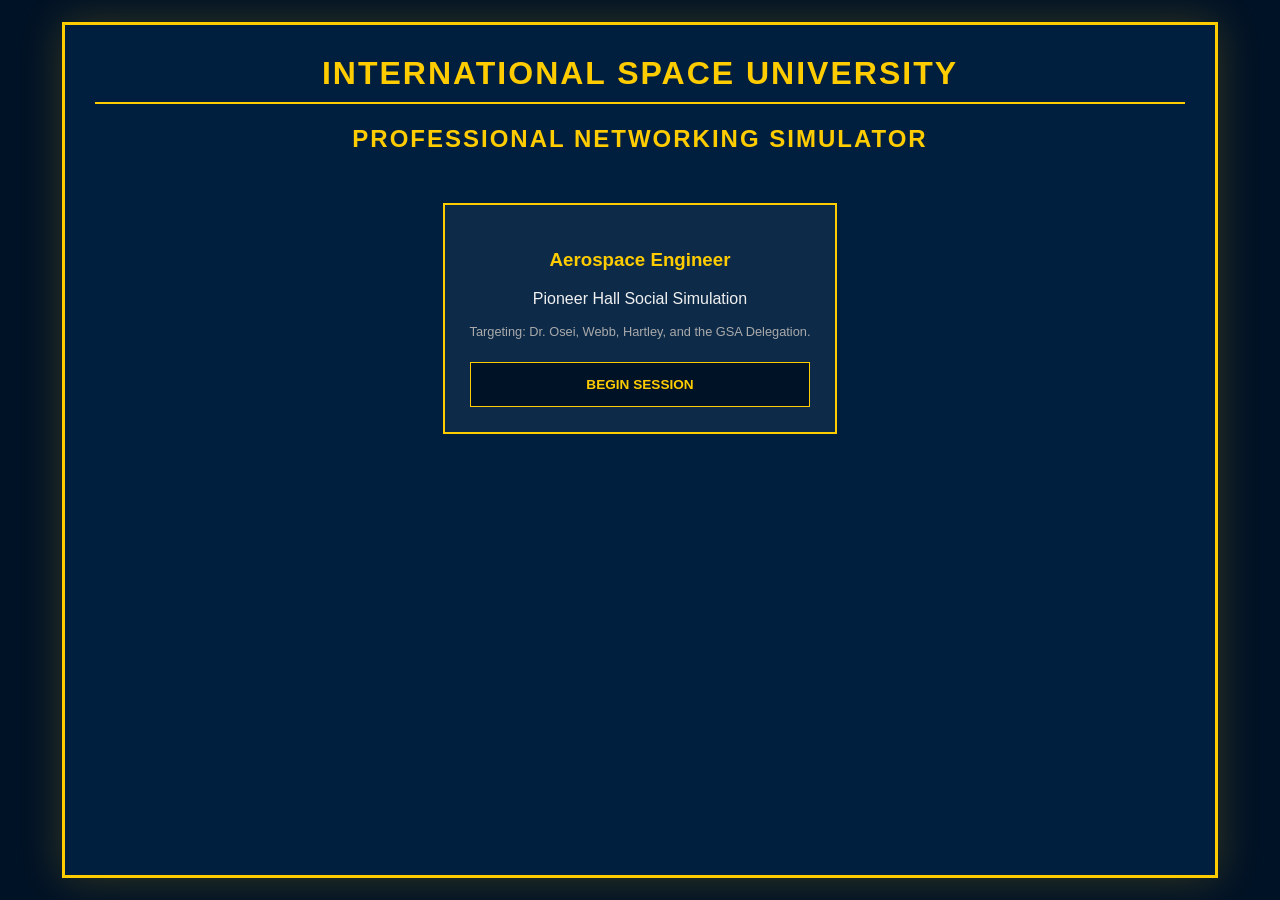
==== index.html @ 59822fbd "Add files via upload" ====
<!DOCTYPE html>
<html lang="en">
<head>
  <meta charset="UTF-8">
  <title>ISU Networking Simulator Because We Could All Use The Practice</title>
  <style>
     :root { 
        --isu-blue: #001f3f; 
        --isu-gold: #FFCC00; 
        --isu-white: #ffffff; 
        --isu-navy: #001226;
        --wine-red: #8a0303;
        --text: #f0f0f0; 
     } /* Fixed missing bracket here */

     body { 
        background: var(--isu-navy); 
        color: var(--text); 
        font-family: 'Segoe UI', Arial, sans-serif; 
        margin: 0; 
        display: flex; 
        justify-content: center; 
        align-items: center; 
        height: 100vh; 
        overflow: hidden; 
    }

    #app { 
        width: 1150px; 
        height: 850px; 
        background: var(--isu-blue); 
        border: 3px solid var(--isu-gold); 
        box-shadow: 0 0 40px rgba(255, 204, 0, 0.2); 
        display: flex; 
        flex-direction: column; 
        position: relative; 
    }

    .screen { display: none; padding: 30px; flex-direction: column; height: 100%; box-sizing: border-box; }
    .active { display: flex; }
    
    h1, h2 { color: var(--isu-gold); text-transform: uppercase; letter-spacing: 2px; border-bottom: 2px solid var(--isu-gold); padding-bottom: 10px; margin-top: 0; }

    .hud { display: flex; justify-content: space-between; padding: 12px; background: rgba(0,0,0,0.4); border-bottom: 1px solid var(--isu-gold); font-family: 'Courier New', monospace; font-size: 0.85rem; color: var(--isu-gold); }
    .stat { color: var(--isu-white); font-weight: bold; }

    .cv-card { border: 2px solid var(--isu-gold); padding: 25px; background: rgba(255,255,255,0.05); text-align: center; max-width: 500px; margin: 20px auto; }
    
    .npc-grid { display: grid; grid-template-columns: repeat(5, 1fr); gap: 12px; margin-top: 20px; }
    .npc-card { border: 1px solid rgba(255,204,0,0.3); padding: 15px; text-align: center; cursor: pointer; background: var(--isu-navy); height: 180px; transition: 0.2s; border-style: dotted; display: flex; flex-direction: column; justify-content: center; }
    .npc-card:hover { border-color: var(--isu-gold); background: rgba(255,204,0,0.1); border-style: solid; }
    .npc-card.finished { opacity: 0.4; filter: grayscale(1); cursor: default; }
    .npc-card.visited { border-color: #00ff00; border-style: solid; box-shadow: inset 0 0 10px rgba(0,255,0,0.1); }

    #chat-box { flex-grow: 1; background: rgba(0,0,0,0.3); border: 1px solid rgba(255,204,0,0.2); padding: 20px; overflow-y: auto; margin-bottom: 15px; display: flex; flex-direction: column; gap: 12px; }
    .msg { max-width: 85%; line-height: 1.5; padding: 12px 18px; border-radius: 4px; font-size: 0.95rem; }
    .npc-msg { background: var(--isu-navy); border-left: 4px solid var(--isu-gold); align-self: flex-start; color: #fff; }
    .player-msg { background: #003d7a; border-right: 4px solid var(--isu-white); align-self: flex-end; text-align: right; color: #fff; }

    .choices { display: grid; grid-template-columns: 1fr 1fr; gap: 10px; }
    button { background: var(--isu-navy); border: 1px solid var(--isu-gold); color: var(--isu-gold); padding: 14px; cursor: pointer; font-family: inherit; transition: 0.15s; text-align: left; font-size: 0.85rem; font-weight: bold; }
    button:hover { background: var(--isu-gold); color: var(--isu-navy); }
    button:disabled { opacity: 0.3; cursor: default; }

    /* Small/Off-side Wine Button */
    #wine-container { position: absolute; top: 75px; right: 30px; z-index: 10; }
    #wine-btn { background: var(--wine-red); border: 1px solid #ff9999; color: white; font-size: 0.55rem; padding: 5px 10px; width: 140px; text-align: center; cursor: pointer; }
    #wine-btn:hover { background: #ff0000; }

    .progress-bar { width: 100%; height: 4px; background: #222; margin-bottom: 10px; }
    #npc-patience { height: 100%; background: var(--isu-gold); width: 0%; transition: 0.3s; }

    #anwar-box { display: none; margin-top: 20px; padding: 20px; border: 2px solid var(--isu-gold); background: var(--isu-navy); color: var(--isu-white); }
    .anwar-img { color: var(--isu-gold); font-weight: bold; margin-bottom: 10px; display: block; }
  </style>
</head>
<body>

<div id="app">
  <div id="screen-char" class="screen active">
    <h1 style="text-align: center">International Space University</h1>
    <h2 style="text-align: center; border: none">Professional Networking Simulator</h2>
    <div class="cv-card">
      <h3 style="color: var(--isu-gold)">Aerospace Engineer</h3>
      <p>Pioneer Hall Social Simulation</p>
      <p style="font-size: 0.8rem; color: #aaa; margin-top: 15px;">Targeting: Dr. Osei, Webb, Hartley, and the GSA Delegation.</p>
      <button onclick="selectChar()" style="width: 100%; text-align: center; margin-top: 10px;">BEGIN SESSION</button>
    </div>
  </div>

  <div id="screen-lobby" class="screen">
    <div class="hud">
      <span>GALA PROGRESS: <span id="progress-count" class="stat">0/10</span></span>
      <div style="display:flex; gap: 20px;">
        <span>CONVERSATION SCORE: <span id="total-score" class="stat">0</span></span>
        <span>CONTACTS: <span id="contact-count" class="stat">0</span></span>
      </div>
    </div>
    <h2>Pioneer Hall</h2>
    <div class="npc-grid" id="npc-grid"></div>
  </div>

  <div id="screen-chat" class="screen">
    <div id="wine-container">
        <button id="wine-btn" onclick="sipWine()">SIP ALSATIAN WINE</button>
    </div>
    <div class="hud">
      <span id="chat-target">TARGET: ---</span>
      <div style="display:flex; gap: 20px;">
        <span>THINKING TIME: <span id="timer-val" style="color: var(--isu-white)">0.0s</span></span>
        <span>SIPS: <span id="sip-val" style="color: var(--isu-white)">0</span></span>
        <span>EXCHANGE: <span id="exchange-stage" class="stat">1/10</span></span>
      </div>
    </div>
    <div class="progress-bar"><div id="npc-patience"></div></div>
    <div id="chat-box"></div>
    <div class="choices" id="choice-area"></div>
  </div>

  <div id="screen-result" class="screen">
    <h1>Simulation Complete</h1>
    <div id="summary-content" style="white-space: pre-wrap; line-height: 1.5; font-size: 1rem; background: rgba(0,0,0,0.2); border: 1px solid var(--isu-gold); padding: 20px; flex-grow: 1; overflow-y: auto;"></div>
    
    <div id="anwar-box">
        <span class="anwar-img">[ PROFESSOR ANWAR SOUNNY-SLITINE ]</span>
        <p id="anwar-text"></p>
    </div>

    <div style="display: flex; gap: 10px;">
        <button id="anwar-trigger" onclick="speakToAnwar()" style="margin-top:20px; flex: 1; text-align: center">REQUEST FEEDBACK FROM PROFESSOR ANWAR</button>
        <button onclick="location.reload()" style="margin-top:20px; width: 220px; text-align: center;">RE-START</button>
    </div>
  </div>
</div>

<script>
/** 
 * DIALOGUE DATA 
 * Mapped directly from your documents
 */
const npcData = [
  {
    name: "Dr. Amara Osei", role: "ESA Mission Ops", hint: "Standing near the bar, glancing at the programme.",
    opening: "Dr. Osei looks up as you approach.",
    stages: [
      { t: "...", c: [
        { text: "Dr. Osei — I recognized you from the Hera mission briefings. I work in systems engineering and I've been hoping to meet someone from ESA ops.", pts: 10, r: "She smiles warmly. 'Please do. It's always nice to meet someone who actually reads the briefings.'" },
        { text: "Hi there — I'm an aerospace engineer. Great event, isn't it?", pts: 4, r: "Polite but generic. 'It is. What brings you to ISU?' — she's waiting to be interested." },
        { text: "Excuse me — are you Dr. Osei? I follow ESA's work quite closely.", pts: 7, r: "Pleased but guarded. 'That's kind. Yes, I am.'" },
        { text: "Hi, I noticed you're alone — kind of embarrassing for you. I'm a systems engineer.", pts: 0, r: "Gracious but framing is weak. 'Um. That's great.'" }
      ]},
      { t: "Systems engineering is a broad church. What end of it are you in?", c: [
        { text: "I focus on propulsion system integration — stage separation reliability for a small launch vehicle.", pts: 10, r: "'That's meaty work. Stage separation is where ambition meets physics.' She's engaged." },
        { text: "I'm at a startup — we're building a launch vehicle. Early stage but moving fast.", pts: 5, r: "'Everyone is moving fast right now. What specifically do you own technically?'" },
        { text: "Mostly avionics and software systems. Bit of everything. Small team.", pts: 6, r: "'Small teams teach you quickly. What's the hardest problem you've hit?'" },
        { text: "I'm between roles — was at a defence prime and now exploring NewSpace.", pts: 4, r: "'That's a common trajectory. What prompted the switch?' Mild concern." }
      ]},
      { t: "ESA's missions live or die on systems engineering. What's the most underestimated failure mode in launch vehicle integration?", c: [
        { text: "Interface creep — where subsystems assume the other owns a requirement. Documentation/culture problem as much as engineering.", pts: 10, r: "'Exactly right. We lost six months on Vega-C to something adjacent to that.'" },
        { text: "Thermal management tends to get underspecced early on.", pts: 8, r: "'True. Thermal is where optimism goes to die.' She nods." },
        { text: "Honestly, schedule pressure. It drives most technical failures.", pts: 6, r: "'Fair, but schedule pressure is a symptom. What is the underlying failure?'" },
        { text: "Software validation. Tooling hasn't caught up with complexity.", pts: 7, r: "'A real problem. Are you seeing that in your work?'" }
      ]},
      { t: "We're thinking about how ESA partners with commercial launch. Do you have a view on how that relationship should work?", c: [
        { text: "The risk model needs renegotiation. Commercial providers accept high risk, but ESA payload requirements implicitly demand heritage. Gap causes friction.", pts: 10, r: "'You've put your finger on something we debate constantly. Heritage vs Innovation.'" },
        { text: "ESA needs internal capacity to evaluate commercial vehicles on their own terms, rather than Ariane standards.", pts: 9, r: "'Politically sensitive, but technically correct. Not many say it that directly.'" },
        { text: "Commercial providers need to step up documentation to meet agency standards.", pts: 5, r: "'One view. Though I'd argue the standards themselves need revisiting.' She pushes." },
        { text: "It depends on the mission class — science is different from Earth observation.", pts: 6, r: "'True — but I'm curious if you have a view beyond 'it depends'.'" }
      ]},
      { t: "I've seen engineers who couldn't navigate the institutional layer — brilliant technically, but ineffective. Have you run into that?", c: [
        { text: "Constantly. A senior engineer couldn't translate fault-tree findings into language managers could act on. Answer existed; never got implemented.", pts: 10, r: "'That's the tragedy. The knowledge is there, the channel isn't.' She looks thoughtful." },
        { text: "I've felt it personally. I have to learn to frame technical risks as business risks.", pts: 9, r: "'That's a mature realisation. Most engineers resist it.'" },
        { text: "I think it's on institutions to build better processes for technical escalation.", pts: 6, r: "'Perhaps. Though waiting for institutions to fix themselves is a long game.'" },
        { text: "I've been lucky — my current team is pretty flat and technical voices carry weight.", pts: 5, r: "'Enjoy it while it lasts.' She moves on." }
      ]},
      { t: "Do you think Europe is losing ground in space, or is that overblown?", c: [
        { text: "Ariane 6 delays were pretty damaging. I think they're getting ahead, though. The engineering capability hasn't, like, gone away.", pts: 10, r: "'Precisely the crux. Extraordinary talent, structural problem.' She looks at you." },
        { text: "Narrative is overblown, but the launch gap is real. Depending on SpaceX is not a strategy.", pts: 9, r: "'No, it isn't.' She says firmly." },
        { text: "Europe punches above its weight on science — Gaia, JUICE. Launch is a different story.", pts: 7, r: "'A fair distinction. Science vs Access are different problems.'" },
        { text: "I try not to get into geopolitics — it scares me.", pts: 0, r: "She pauses and raises an eyebrow. 'Well, engineers who ignore geopolitics often discover that it finds them anyway.'" }
      ]},
      { t: "Where do you want to be in ten years? And I mean genuinely.", c: [
        { text: "I want to have shipped something that flies. Owned a system end-to-end. Not just be a person who reviews someone else's work.", pts: 10, r: "'Good. The sector needs people who want to own things.' She smiles." },
        { text: "I want to work at the intersection of commercial and institutional space.", pts: 9, r: "'Sensible ambition. There aren't many who can hold both worlds.'" },
        { text: "I'd like a leadership role — technical director or chief engineer level.", pts: 6, r: "'Reasonable. I'd encourage you to be specific about what you'd be directing.'" },
        { text: "I'm not sure yet. Need more experience before I narrow down.", pts: 4, r: "'That's honest. But the sector will make choices for you if you don't. It's a good idea to have something to shoot for, even if you're not sure that's what you'll stick with.'" }
      ]},
      { t: "What's the biggest mistake you've made professionally?", c: [
        { text: "I signed off on a test review with an unresolved torque concern. It passed, but I learned 'probably fine' isn't an engineering standard.", pts: 10, r: "'Serious answer. The fact that nothing failed almost makes it worse.' She nods." },
        { text: "I underestimated a supplier's capability and spent six months paying for it.", pts: 9, r: "'The industry is littered with programmes that trusted reputation over evidence.'" },
        { text: "I've been too cautious — not pushing back hard enough because I was worried about politics.", pts: 7, r: "'A real failure mode, and harder to correct than technical errors.'" },
        { text: "I never make mistakes. I am always good at what I do.", pts: 0, r: "A long pause. 'That's... well. You must be very proud of yourself.' She rolls her eyes." }
      ]},
      { t: "Is... there something specific you were hoping to take away from meeting someone like me?", c: [
        { text: "The perspective of people who navigated the institutional side of large programs. You've given me a lot to think about.", pts: 10, r: "'That's a graceful thing to say. I appreciate it.'" },
        { text: "I wanted to understand what serious mission-level engineering looks like from inside an agency.", pts: 9, r: "'Candour is more useful than polish at these events.'" },
        { text: "I'd love to explore collaboration pathways between my company and ESA.", pts: 6, r: "'It is a long road. But not an impossible one.' (She's guarded, and probably just being polite.)" },
        { text: "I just wanted to make good use of the evening.", pts: 5, r: "'Good. So have I.' " }
      ]},
      { t: "Well, I should find Dr. Wotring. Is there anything else I should know?", c: [
        { text: "Just that I take this as a craft. I work with people who care about getting it right. Yours clearly is.", pts: 10, r: "'I expect we'll cross paths again.' ❌"},
        { text: "I'm working on stage separation validation under thermal cycling. If you have a contact in that team, I'd be grateful.", pts: 9, r: "'That I can do. Let me give you a name.' ✅ CONTACT + REFERRAL" },
        { text: "Not really — I think you have a good picture of me. Thanks for your time.", pts: 5, r: "'My pleasure.' She walks away. ❌" },
        { text: "I'd love to send you a deck on what we're building.", pts: 3, r: "'Perhaps not tonight.' ❌" }
      ]}
    ]
  },
  {
    name: "Marcus Webb", role: "Venture Capitalist", hint: "Sort of an impatient vibe. Checks his watch frequently, looking for high-impact founders.",
    opening: "Hi. Can I help you?",
    stages: [
      { t: "...", c: [
        { text: "Systems engineer working on stage separation reliability. We've cut failures by 30% via a novel fault isolation architecture.", pts: 9, r: "He tilts his head. 'Stage sep. Specific. Keep going.' He puts his phone away." },
        { text: "Aerospace engineer at a launch startup. Pre-Series A, propulsion focused. Mapping the investor landscape.", pts: 7, r: "'Pre-A in launch. Expensive sandbox. Who's on your cap table?'" },
        { text: "I work in engineering and I'm really passionate about making space accessible.", pts: 3, r: "He glances at his watch. 'Ok, but what do you actually build?'" },
        { text: "Before I pitch — what does your fund care about right now? Infrastructure, services, or data?", pts: 8, r: "A half-smile. 'Smart. We're heavy on infrastructure. Now you go.'" }
      ]},
      { t: "Launch hardware. Talk to me about rockets. Why does yours survive?", c: [
        { text: "We're not competing on thrust-to-weight. We're competing on cadence reliability. Target is 95th-percentile on-time delivery.", pts: 10, r: "'That's a positioning answer, not an engineering answer. I like it. Go on.'" },
        { text: "Our cost-per-kg to LEO is competitive and we have a lighter regulatory footprint than primes.", pts: 7, r: "'Everyone says cost-per-kg. What's your number?' He pushes." },
        { text: "We have a strong team — ex-SpaceX, ex-Rocket Lab. Really high-grade people.", pts: 5, r: "'Pedigree is cool, but I think most people in my area like proof of concept better.' He's impatient." },
        { text: "Reusability on a vehicle class where nobody's cracked it yet. Sub-500kg payload.", pts: 8, r: "'Sub-500kg reusable is a hard problem. Who else is in that race?'" }
      ]},
      { t: "What keeps you up at night technically? Give me one specific.", c: [
        { text: "Turbopump cavitation under off-nominal inlet conditions. Test data is limited in edge cases.", pts: 10, r: "'Real answer. Most give me business risk dressed as technical risk. You gave me physics.'" },
        { text: "Stage separation sequencing under partial ignition. Intersection of three subsystems.", pts: 8, r: "'Honest. How far along is your mitigation?' He's taking a mental note." },
        { text: "Talent retention. Finding engineers who will accept startup risk is getting harder.", pts: 5, r: "'HR risk, not technical. I asked about engineering.' He corrects you." },
        { text: "Supply chain for avionics. Single-source dependencies we haven't resolved yet.", pts: 6, r: "'Supply chain is solvable with money. I want to know what money can't solve.'" }
      ]},
      { t: "Give me your market. Actual addressable market in next 5 years.", c: [
        { text: "18-20 constellation operators need sub-500kg rideshare. Capture 10% = 40 missions. $200M revenue potential.", pts: 10, r: "He nods. 'A real number built from real customers. Talked to them?'" },
        { text: "Small satellite market growing at 15% CAGR. We're targeting the dedicated slot window.", pts: 7, r: "'CAGR numbers are too aggregate. Who writes you a check in year one?'" },
        { text: "Small sat launch is a multi-billion dollar market. We want a slice.", pts: 4, r: "'Meaningful slice' is not a number. I need a conversion hypothesis." },
        { text: "Three anchor customers in preliminary talks. Potential volume of 8-12 missions.", pts: 8, r: "'Preliminary talks aren't LOIs. What's the blocker to commitment?'" }
      ]},
      { t: "I've funded three launch companies. One's alive. One's dead. What's the difference maker?", c: [
        { text: "The survivors know when to stop optimising and start delivering. Perfect is the enemy of the flying.", pts: 9, r: "'Correct. The dead one had a perfect vehicle that never flew. Live one had an ugly first launch.'" },
        { text: "Technical credibility plus commercial discipline. Rare teams do both.", pts: 8, r: "'Rare is right. Which one are you and where's the gap?'" },
        { text: "Funding. Companies that survive have the capital runway for hard technical phases.", pts: 5, r: "'Necessary but not sufficient. I've killed well-funded companies.'" },
        { text: "Founder resilience. Launch is a decade-long endeavour. Teams that survive don't quit.", pts: 7, r: "'Vague. Resilience in what specific form?'" }
      ]},
      { t: "What's the weakest part of your team right now — honestly?", c: [
        { text: "Commercial. My co-founder and I are engineers. We're actively looking for a commercial lead with customer experience.", pts: 10, r: "'Honest. And you have a plan. Good.'" },
        { text: "Programme management discipline. Rigorous documentation doesn't scale from our small team mode.", pts: 7, r: "'Self-aware. It'll bite you at Series B if you don't fix it.'" },
        { text: "I think we're pretty well-rounded. Deliberate composition.", pts: 3, r: "Long pause. 'Founders who say they're well-rounded are the most expensive to back.'" },
        { text: "Legal and compliance. Space regulation is getting complex and we're without in-house counsel.", pts: 6, r: "'Fixable with fractional counsel. Thought you'd say sales.'" }
      ]},
      { t: "Why fund you? I can find ten teams with your technical profile.", c: [
        { text: "Because I've failed a separation system once. Traced it to a 0.3s edge case others missed. I have the scar tissue.", pts: 10, r: "He's quiet. 'Founder answer. Okay. I'm listening differently now.'" },
        { text: "Spent 5 years inside a prime watching bureaucracy kill good decisions. I know what to remove.", pts: 8, r: "'Iconoclast narrative. Works if you execute. What have you shipped?'" },
        { text: "I've been in aerospace my whole career. It's all I know.", pts: 5, r: "'Dedication, not differentiation. Try again.'" },
        { text: "Insight came from a specific problem I couldn't solve at my last job. The company is the solution.", pts: 7, r: "'What was the problem?' He's leaning forward." }
      ]},
      { t: "Assume I'm interested. What are you looking for beyond capital?", c: [
        { text: "Portfolio introductions to constellation operators. Procurement decision-makers you know.", pts: 10, r: "'Homework done. Most just want the cash. That's worth a follow-up.'" },
        { text: "Customer network and co-investor credibility. Lead cheque changes how operators respond.", pts: 8, r: "'Signal value. Yes. What's your timeline to close?'" },
        { text: "Capital is the primary need. We have a funding gap for the next test campaign.", pts: 5, r: "'If capital is your only ask, you're not thinking about what I bring.'" },
        { text: "Regulatory navigation, specifically FAA launch licensing.", pts: 7, r: "'We can help there. I can make two introductions tonight.' He means it." }
      ]},
      { t: "You've got thirty seconds left in my three minutes — use them.", c: [
        { text: "Raising $12M seed extension. LOI from anchor customer. I'd like 15 mins next week to show the test data.", pts: 10, r: "Hands you his card. 'Tuesday, 2pm. Don't be late.' ✅" },
        { text: "I'll send our one-pager tonight. If it passes your filter, I'd welcome thirty minutes.", pts: 8, r: "'Respect the framing. Send it. Subject line: Stage Separation.' ✅" },
        { text: "Just want to say this was a great conversation. Appreciate your time.", pts: 4, r: "'Thank you. I'll forget this by morning without something concrete.' ❌" },
        { text: "One question: what makes you pass on a launch company regardless of team?", pts: 7, r: "'Market timing.' He walks away but looks back." }
      ]},
      { t: "Last thing — what's your name and company for my notes?", c: [
        { text: "[Name], [Company]. Stage sep reliability.", pts: 10, r: "Types it verbatim. 'You've been worth the three minutes.' ✅" },
        { text: "[Name], [Company]. Sub-500kg reusable launch.", pts: 8, r: "'Great, thanks.' Types it. 'Hear from my EA.' ✅" },
        { text: "[Name] — aerospace engineer, interesting person, worth a coffee, super cool guy.", pts: 4, r: "'Worth a coffee'... okay... maybe... ❌" },
        { text: "[Name], [Company].", pts: 7, r: "'Cool. Thanks.' ✅" }
      ]}
    ]
  },
  {
    name: "Dr. Priya Nair", role: "JWST Researcher", hint: "Standing alone, looking slightly nervous.",
    opening: "I've been standing here trying to look like I belong. Is it working?",
    stages: [
      { t: "...", c: [
        { text: "Honestly, better than most. I'm [Name], systems engineer. What brings you to ISU?", pts: 9, r: "She laughs. 'That's a kind lie. I'm presenting a poster tomorrow.'" },
        { text: "You're presenting tomorrow? I saw your name. Exoplanet atmospheres?", pts: 7, r: "'You actually read the programme. Yes — JWST spectra.'" },
        { text: "Everybody feels that way. You just have to power through.", pts: 4, r: "A slightly deflated smile. She expected more than a pep talk." },
        { text: "You look more at ease than the people networking over the canapés.", pts: 8, r: "She smirks. 'Those people terrify me.'" }
      ]},
      { t: "The poster is on CO2 co-detection in rocky atmospheres. You probably don't spend much time in that territory.", c: [
        { text: "Instrumentation side is fascinating. JWST NIRSpec is incredible. Transit spectra or eclipse?", pts: 9, r: "Eyes widen. 'Primary transit. You know the instrument well.'" },
        { text: "Mainly in launch hardware, but payload biosignatures interest me.", pts: 7, r: "'Biosignature is a charged word. First step is proving the detection is reliable.'" },
        { text: "Sounds specialised. How do you find funding for something that niche?", pts: 3, r: "A small wince. 'It's difficult, yes.' Wrong first move." },
        { text: "Don't work in that space, but I'd like to understand the core technical challenge.", pts: 6, r: "'Atmospheric signal-to-noise. The planet is a million times fainter than the star.'" }
      ]},
      { t: "What you do is so different. Is there any overlap between engineering and science?", c: [
        { text: "The interface matters. If I don't understand your instrument needs, I'll design a spacecraft that underperforms.", pts: 10, r: "'Exactly the problem I had. They gave us a spacecraft then asked what science we wanted.'" },
        { text: "Best missions — JWST, Gaia — had scientists and engineers in the same room from day one.", pts: 8, r: "'JWST is a good example of it working. After significant pain.'" },
        { text: "I think the overlap is mostly at mission design level; worlds diverge quickly below that.", pts: 5, r: "'Maybe. Though engineering constraints shape what science is possible.'" },
        { text: "Sectors are too siloed. Events like this help.", pts: 6, r: "'Agreed. Three engineers tonight and none asked what I was working on.'" }
      ]},
      { t: "We can distinguish abiotic combinations from biotic ones — under certain conditions. Narrow claim but real.", c: [
        { text: "Narrow claims with evidence are worth more than broad claims with noise. What are the boundary conditions?", pts: 10, r: "'Stellar type and pressure. She's been waiting for someone to ask this properly.'" },
        { text: "Rigorous incremental result that builds the field. How does it hold up against false positives?", pts: 8, r: "'We ran 2,000 synthetic spectra. Rate is below 4%.'" },
        { text: "Is this pointing toward identifying life, eventually?", pts: 5, r: "'Careful. field has been burned by premature claims. Interpretation is a long way off.'" },
        { text: "Wow — does that mean we're close to confirming life?", pts: 4, r: "'No. One piece of detection methodology. Building the instrument, not reading it yet.'" }
      ]},
      { t: "I'm not sure what I do with a result like this in a career. Is my work relevant outside academia?", c: [
        { text: "More than you'd expect. Signal discrimination methodology is transferable to Earth observation.", pts: 10, r: "'I assumed the jump to industry meant abandoning science entirely.'" },
        { text: "Agencies look for people who bridge science and mission design. Your specs are rare.", pts: 8, r: "'Interesting. I applied for a fellowship last year and didn't make the cut.'" },
        { text: "Fundamental science is hard to monetise. But academia isn't a bad path.", pts: 4, r: "'I know, it's just... funding cycles are brutal.' She looks deflated." },
        { text: "JWST data pipeline expertise is a differentiator. Companies need people who lived inside that model.", pts: 7, r: "'Really? I assumed everyone had that. Maybe I've been too close to it.'" }
      ]},
      { t: "What does a typical workday look like for you? I have no idea what systems engineering involves.", c: [
        { text: "I sit at the intersection of subsystems. When teams have conflicting requirements, I find the compromise.", pts: 9, r: "'Translating between languages that don't naturally communicate. Sounds like what I do.'" },
        { text: "Fault tree analysis, ICDs, design reviews. Documentation nobody reads until something breaks.", pts: 7, r: "She laughs. 'Data reduction pipelines and peer review that takes 8 months. I feel that.'" },
        { text: "It varies. Some days technical, some days meetings.", pts: 5, r: "'Oh.' She waits for more. Silence." },
        { text: "Validating fault isolation with limited test opportunities. Proving it won't fail with only 3 tests.", pts: 8, r: "'Statistical validation under constraint. Problem I face in calibration too.'" }
      ]},
      { t: "Timeline for results in my field is so long. Sometimes I wonder if I'll still care by then.", c: [
        { text: "Is it about the answer or the journey? Survivors find meaning in making the next decision better.", pts: 9, r: "'Useful way to frame it. Better than 'just be patient' which everyone says.'" },
        { text: "Commercial sector is compressing timelines. Thought about bridging academic and commercial?", pts: 7, r: "'A little. I worry about scientific rigour trade-off. Defensive, I know.'" },
        { text: "That's academia for you. It's a marathon. Funding cycles are part of it.", pts: 5, r: "'I know. Doesn't make it easier to sit with.'" },
        { text: "What would you work on if timeline weren't a constraint at all?", pts: 8, r: "Her face changes. 'Atmospheric disequilibrium. 20 year project. She's electric.'" }
      ]},
      { t: "I feel like you're the first engineer here who actually wanted to understand what I do.", c: [
        { text: "Engineers who don't understand the science build the wrong things. Listening is a skill.", pts: 10, r: "She laughs. 'I'm going to use that. Listening is a professional skill.'" },
        { text: "Work that will matter in 20 years is more interesting to understand than to talk past.", pts: 8, r: "'Thank you. I needed to hear that tonight.'" },
        { text: "I'm just curious by nature. Most people in my field are.", pts: 5, r: "'Maybe. Though curiosity doesn't always make people good listeners.'" },
        { text: "The sector talks in silos. Crossing them makes me better at my job.", pts: 7, r: "'I need to do more of that. I've been too insular.'" }
      ]},
      { t: "I should rehearse my poster. Glad I didn't leave an hour ago.", c: [
        { text: "I'm glad too. The precision of your claim distinguishes a real contribution from a press release.", pts: 10, r: "'Most useful encouragement I've received. Give you my card?' ✅" },
        { text: "Gave me a lot to think about on the instrument interface. Let's stay in touch.", pts: 8, r: "'Absolutely. Been thinking about exactly that. Here's my email.' ✅" },
        { text: "Good luck tomorrow! I'm sure it'll go well.", pts: 5, r: "'Thanks.' Warm smile, but no card offered. ❌" },
        { text: "Go rehearse. But I'd like to hear how it goes. Way to stay in touch?", pts: 7, r: "'Yes — of course. Let me find my card.' ✅" }
      ]},
      { t: "Is there anything you'd want from this conversation — practically?", c: [
        { text: "A window into how mission scientists specify requirements at the conceptual phase. It would change how I approach design.", pts: 10, r: "'Nobody ever asked that. Yes! Gives you her card.' ✅" },
        { text: "I'd love to read your paper when it publishes.", pts: 8, r: "'That's generous. Here's my card. Call me after the session.' ✅" },
        { text: "Nothing specific — it was just a great conversation.", pts: 4, r: "She smiles. 'It was.' She doesn't offer a card. ❌" },
        { text: "I'd like to send you some thinking on engineering side of instrument trade-offs. Not a pitch.", pts: 7, r: "'Please do. I'll actually read it.' ✅" }
      ]}
    ]
  },
  {
    name: "Col. James Hartley", role: "Former Astronaut", hint: "Measured, respected. Watching the room with a calm gaze.",
    opening: "Four of these now. The conversations have gotten sharper. What do you do?",
    stages: [
      { t: "...", c: [
        { text: "Systems engineering on a small launch vehicle. Trying to understand the sector from the institutional side.", pts: 9, r: "'Physics is the same. What's your separation architecture?'" },
        { text: "Aerospace engineer. I focus on propulsion and structures integration at a NewSpace startup.", pts: 7, r: "'NewSpace. What does that mean to you, specifically?'" },
        { text: "Wow, you're Colonel Hartley — I actually studied your EVA work at university.", pts: 3, r: "A patient smile. 'What do you do?' He redirects." },
        { text: "I'm in launch vehicle systems engineering. You said conversations have gotten sharper. What changed?", pts: 8, r: "'More people who've actually built something. Which are you?'" }
      ]},
      { t: "Gap between Shuttle and ISS in systems complexity and crew autonomy was enormous. What drove that shift?", c: [
        { text: "ISS changed the risk model. Long-duration, no immediate return. Shifted from 'survive the mission' to 'sustain the system'.", pts: 10, r: "'Correct and precisely stated. Design philosophy shift is real.'" },
        { text: "Software and automation complexity. ISS forced automated management that was new.", pts: 8, r: "'Partly right. underlying shift was about who the system was designed for.'" },
        { text: "Political complexity of a multinational programme changes how decisions get made.", pts: 5, r: "'True. Though I was looking for a technical answer.' He waits." },
        { text: "Crew autonomy became a requirement once you couldn't rely on ground support. Latency.", pts: 6, r: "'Important thread. What does it imply for deep space architecture?'" }
      ]},
      { t: "Columbia accident board said NASA culture was as responsible as the foam. Do you agree?", c: [
        { text: "Yes. Leson is 'normalisation of anomaly'. Risk model quietly recalibrated without authority.", pts: 10, r: "Long pause. 'You've actually read the board report. He's reassessing you.'" },
        { text: "Cultural diagnosis is right but incomplete without institutional pressures like budget.", pts: 8, r: "'Agreed. Did you look at what NASA actually implemented?'" },
        { text: "I think both factors were real. Physical and organisational failures reinforced each other.", pts: 5, r: "'True but general. How would you manage safety culture vs schedule pressure?'" },
        { text: "Blaming culture can diffuse accountability. Someone made specific decisions.", pts: 6, r: "'Interesting tension. The board struggled with that too.'" }
      ]},
      { t: "Commercial companies move faster but know less about what they don't know. Fair?", c: [
        { text: "Fair. Institutional knowledge doesn't transfer automatically. Concern is knowledge missing because nobody knows it is missing.", pts: 10, r: "'That last sentence. Say it again.' He leans forward." },
        { text: "Fair in aggregate but masks variance. Some commercial teams are extremely disciplined.", pts: 7, r: "'Agreed. How do you benchmark your own team's gaps?'" },
        { text: "I think commercial companies are learning fast and pace of iteration makes up for the deficit.", pts: 4, r: "'Iteration teaches what you test for. What about failure modes you haven't thought of?'" },
        { text: "Fair, and institutional side has reciprocal problem: lost ability to move when situation changes.", pts: 8, r: "'Yes. Institutional pathology is rigidity. Commercial one is arrogance.'" }
      ]},
      { t: "What do you think people are actually asking when they ask 'What is it like in orbit'?", c: [
        { text: "Asking whether experience changed how you see the engineering. Whether sitting in it changed your relationship to building it.", pts: 9, r: "Quiet moment. 'That is the question I wish people asked. It did. Profoundly.'" },
        { text: "Permission to imagine it for themselves. Proxy question for 'what would I feel if it were me'.", pts: 7, r: "'Accurate for most. What would you feel — if it were you?'" },
        { text: "They want to know if the Overview Effect is real.", pts: 4, r: "'It's real. Though 'effect' makes it sound smaller than it is.' Quiet." },
        { text: "They're probably asking whether it was worth the risk.", pts: 6, r: "'Yes, and they're hoping I'll say yes so they stop worrying on behalf of future astronauts.'" }
      ]},
      { t: "Moon, Mars, or neither in your lifetime — what do you actually think?", c: [
        { text: "Moon, sustainably, within 15 years. Mars only if we solve long-duration radiation exposure. Not close to that practically.", pts: 9, r: "'Radiation. The one problem that doesn't yield to money. He says it like he was in that room.'" },
        { text: "Moon is closer than schedules suggest. Mars is further once you price in unsolved human factors.", pts: 8, r: "'Moon is engineering problem. Mars is biology problem dressed as engineering.'" },
        { text: "I think Moon is realistic. Mars feels like a generation beyond our capability.", pts: 5, r: "'Conservative read but probably correct. What would change that timeline for you?'" },
        { text: "I think we'll get humans to lunar surface again within the decade. After that, I don't know.", pts: 6, r: "'Safe answer. What do you believe, not what you'll hedge to?'" }
      ]},
      { t: "What standard do you hold your own work to?", c: [
        { text: "Ask whether I'd be comfortable presenting every technical decision to the crew that flies the vehicle.", pts: 10, r: "He looks at you. 'That is the correct standard. The only standard.'" },
        { text: "Whether design is honest about its own failure modes. Documenting uncertainties.", pts: 8, r: "'Yes. Most dangerous line in a design review is 'expected to be benign'.'" },
        { text: "Whether it meets requirements and passes review. Objective standard.", pts: 5, r: "'Requirements are a floor. What's above the floor for you?'" },
        { text: "Whether I'd be willing to stand behind it publicly if something went wrong.", pts: 7, r: "'Close. Would you stand behind it before anything went wrong?'" }
      ]},
      { t: "ISU cross-trains across sectors. What is still missing in how we develop engineers?", c: [
        { text: "Exposure to failure at system level, early. Training on components makes engineers technically excellent but systemically naive.", pts: 10, r: "'Say that in the board meeting. We've been trying to articulate that gap for years.'" },
        { text: "Excellent analysts but weak decision makers. Training is optimised for analysis, not for incomplete data/deadlines.", pts: 8, r: "'Decision-making under uncertainty. Should be a required course.'" },
        { text: "More interdisciplinary exposure. Policy, law, business are useful inputs.", pts: 5, r: "'True, but that's breadth. Where does technical depth let people down?'" },
        { text: "Human interface. How to communicate risk to non-technical decision-maker without overstating it.", pts: 7, r: "'Risk communication. Yes. Failure mode that caused Columbia, in part.'" }
      ]},
      { t: "This has been more substantive than I expected. What were you hoping to take away?", c: [
        { text: "Perspective of an end user of the systems I design. I can model requirements, but not what it changes in a person.", pts: 10, r: "Quiet, then: 'Give me your card. I want to continue this.' ✅" },
        { text: "Understanding how sector looks to someone who's seen both sides of institutional divide.", pts: 8, r: "'Then it wasn't wasted for either of us.' ✅" },
        { text: "Connections, primarily. Events are as valuable as the relationships they produce.", pts: 5, r: "'Reasonable, though unoptimised conversations produce the best ones.' ❌" },
        { text: "Meeting people who've seen programmes succeed and fail. Pattern recognition.", pts: 7, r: "'Pattern recognition. Good phrase. What patterns are you tracking?' ✅" }
      ]},
      { t: "I have a board dinner. What would you want me to remember about this conversation?", c: [
        { text: "That there are engineers in commercial sector trying to close knowledge gaps by asking right people right questions.", pts: 10, r: "'You have been. If you're ever in Houston, come find me.' ✅" },
        { text: "That standard I described — would I present this to the crew — isn't rhetoric. It's how I work.", pts: 8, r: "'Then here. Card given. Don't let that standard erode.' ✅" },
        { text: "Just that I'm grateful for the time. Meant a lot.", pts: 4, r: "Warm nod. 'Likewise.' He walks away. ❌" },
        { text: "That systems engineering question I'm working on — genuinely value your experience.", pts: 7, r: "'Send me the specific problem. I'll give you a specific answer.' ✅" }
      ]}
    ]
  },
  {
    name: "Yuki Tanaka", role: "Lunar Policy Lead", hint: "Diplomatic appearance, listening intently to a nearby debate.",
    opening: "The Artemis Accords panel was interesting. How are you reading the current state of lunar governance?",
    stages: [
      { t: "...", c: [
        { text: "From engineering side, read is how regulatory uncertainty affects mission design. Resource extraction creates ambiguity.", pts: 8, r: "'Useful frame. What specifically creates ambiguity in your design work?'" },
        { text: "Accords are interesting workaround to OST, but implementation gap seems significant.", pts: 7, r: "'Implementation gap' is the right focus. What's the primary failure mode?" },
        { text: "I haven't followed it as closely as I should. Panel takeaway?", pts: 3, r: "Pause. 'Several. But what are your instincts, even without context?'" },
        { text: "Accords are effective as norm-building but fragile. Hub-and-spoke dependency on US seems politically non-durable.", pts: 9, r: "'Precisely the concern my legal team is documenting. Following COPUOS?'" }
      ]},
      { t: "Unusual to hear an engineer engage with governance. Most treat it as someone else's problem.", c: [
        { text: "Regulatory environment is a design input. Legally inoperable system is a requirements failure I own.", pts: 10, r: "'Framing as design input is more sophisticated than most policy pros. Where'd that come from?'" },
        { text: "Engineers who ignore policy design in a vacuum. Lunar environment is both physical and legal.", pts: 8, r: "'Physical and legal. They interact in ways that aren't obvious until something breaks.'" },
        { text: "I try to be broad in my thinking. Space is interdisciplinary.", pts: 5, r: "'Broad thinking is valuable, but substance matters. What intersection concerns you most?'" },
        { text: "Forced to think about it because customers ask. Constellation operators have legal teams.", pts: 7, r: "'Good. Customer-driven awareness is more durable than philosophical interest.'" }
      ]},
      { t: "Company working on defining 'operational exclusion zones' around assets. How would you approach it?", c: [
        { text: "Start from operational envelope — plume, ejecta, EMI — to define physical minimum. Layer governance as buffer.", pts: 10, r: "'That's essentially the framework our teams have been arguing over for 6 months. Introduction?'" },
        { text: "Technical component (safety distances) vs political (precedent). Separate them explicitly in docs.", pts: 8, r: "'Harder than it sounds. What's the risk if you conflate them?'" },
        { text: "Look at analogs — maritime zones, airspace management — and adapt.", pts: 5, r: "'Analogs useful, but no equivalent context. What assumptions break when applied to vacuum?'" },
        { text: "Question needs resolving before conflict forces it. What's your timeline for a working definition?", pts: 7, r: "'Planning 2028 surface operation. Need consistent definition by 2026.'" }
      ]},
      { t: "How familiar are you with Article II of OST vs US resource rights (CSLCA)?", c: [
        { text: "I know the tension. Legal argument is you aren't claiming the Moon, just the ice you extracted.", pts: 9, r: "'Described core argument correctly. Where does the distinction fail under pressure?'" },
        { text: "I know basics. Engineering concern is whether licence actually provides operational certainty.", pts: 7, r: "'Right commercial test. What would 'sufficient certainty' look like to an engineer?'" },
        { text: "I know Article II is foundational. Less across CSLCA specifics.", pts: 4, r: "'CSLCA matters enormously for your customers' business models.'" },
        { text: "I know enough to know it's contested. Rather understand it better than pretend I do.", pts: 6, r: "'Appropriate epistemic humility. Let me give you a 30-second summary.'" }
      ]},
      { t: "What's the most acute regulatory friction you're experiencing in your current work?", c: [
        { text: "Launch licensing timeline for non-standard separation. FAA hazard templates don't map to our isolation approach.", pts: 10, r: "'Part 450 assumes certain failure modes. Have you engaged the FAA directly?'" },
        { text: "ITAR classification on avionics is creating lead time disproportionate to sensitivity.", pts: 8, r: "'ITAR friction is under-discussed. What's the classification basis?'" },
        { text: "Mostly internal — getting legal and engineering to agree on documenting uncertainty.", pts: 5, r: "'Internal alignment is real, but I was asking about external challenges.'" },
        { text: "Frequency coordination for telemetry system. ITU process is slow.", pts: 7, r: "'ITU coordination is a long lead item many under-resource. Spectrum profile?'" }
      ]},
      { t: "Translation between engineers and lawyers is painful. What would make it better from your side?", c: [
        { text: "Engineers need to understand legal language is precision language. Treat contracts like ICDs.", pts: 10, r: "'That analogy — contract as ICD — is the most useful bridge I've heard in 5 years.'" },
        { text: "Earlier involvement. Legal reviews after design is frozen are adversarial. Requirements phase is collaborative.", pts: 8, r: "'Yes. Legal as design input. Meets resistance from both sides.'" },
        { text: "Simpler language in documents. If I can't parse it, I can't implement it.", pts: 5, r: "'Simplification sacrifices precision. Goal is shared vocabulary, not simplicity.'" },
        { text: "Defined handoff points. Ambiguity at the interface is where mistakes happen.", pts: 7, r: "'Interface definition. Of course an engineer would frame it that way.' Warmth." }
      ]},
      { t: "Japan's Basic Space Law represents a different model. Know anything about it?", c: [
        { text: "Framework is more collaborative, structured as joint development rather than arms-length procurement.", pts: 9, r: "'IP and liability in joint development — that's the precise tension being tested.'" },
        { text: "2008 Basic Space Law enabled commercial development. Familiar with outcomes more than framework.", pts: 7, r: "'Framework shapes the outcomes. Which have you been following?'" },
        { text: "I'm not very familiar with the Japanese regulatory model, honestly.", pts: 4, r: "'Gap worth closing. Japan is one of the most sophisticated environments.'" },
        { text: "Japan's commercial ambitions are expanding. Curious how model handles foreign launch customers.", pts: 6, r: "'Active question. There is a path, but involves bilateral coordination.'" }
      ]},
      { t: "What's your nightmare scenario for lunar governance over the next decade?", c: [
        { text: "Property dispute between operators of different flags where no bilateral agreement has jurisdiction. Retroactively voids investment.", pts: 10, r: "'Specific and operationally precise. Permission to use that framing in a briefing?'" },
        { text: "Mission failure that is technically ambiguous. Attribution question triggers diplomatic incident.", pts: 8, r: "'Attribution under ambiguity. Sector has no agreed forensic protocol. Gap is real.'" },
        { text: "China and US establishing incompatible frameworks forcing nations to choose.", pts: 5, r: "'That's geopolitical scenario. I was asking about governance failure mode.'" },
        { text: "First-mover advantage dynamic where whoever establishes presence sets de facto norms.", pts: 7, r: "'Facts on the ground' problem. How would you mitigate it from engineering side?'" }
      ]},
      { t: "What did you expect from a policy conversation tonight? Has this been it?", c: [
        { text: "Expected to feel like a tourist. Instead found your questions directly load-bearing for design decisions.", pts: 10, r: "'Exactly response I hope for. Take my card. Need your review on a policy brief.' ✅" },
        { text: "Expected useful but parallel conversation. Didn't expect direct application to an active design problem.", pts: 8, r: "'Then let's not let it end here. What's the design problem?' ✅" },
        { text: "Better than expected. I need to understand policy layer better than I do.", pts: 5, r: "'Good instinct. Where would you start?' ❌" },
        { text: "Come away with three questions I didn't have before. Best metric for a conversation.", pts: 7, r: "'What are the three questions?' She is curious. ✅" }
      ]},
      { t: "Need to find my CEO. What should I know about you that we haven't covered?", c: [
        { text: "Building a system that needs licence for non-standard architecture. Would benefit from policy pro who understands technical design.", pts: 10, r: "'Call me before you file. Better if framing is coordinated.' ✅" },
        { text: "I'm an engineer who wants to understand the policy environment well enough to not always outsource that judgment.", pts: 8, r: "'Goal is more achievable than most believe. I'll send two docs.' ✅" },
        { text: "I think you have a pretty complete picture. Excellent conversation.", pts: 4, r: "'Thank you.' Warm but no card. ❌" },
        { text: "I have a specific proposal for structuring the technical-minimum definition of exclusion zones.", pts: 7, r: "'Send a one-page summary. I'll respond within the week.' ✅" }
      ]}
    ]
  },
  {
    name: "Tariq Al-Rashid", role: "GSA Comms Director", hint: "Charming, culturally fluent. Watching the room.",
    opening: "The space sector is far more global than most people think. Would you agree?",
    stages: [
      { t: "...", c: [
        { text: "Engineering reality before it's political. Supply chain for launch crosses a dozen countries before integration.", pts: 9, r: "'Supply chain argument is one I don't hear often. Where does yours run?'" },
        { text: "Completely. UAE's Hope mission demonstrated mission leadership could come from different part of world.", pts: 8, r: "'What does our surprise reveal about the assumptions we carry?'" },
        { text: "Yes, though main players are still US, European, Chinese. Rest catching up.", pts: 2, r: "'Catching up' implies a single direction of travel. Does that framing serve us?'" },
        { text: "I'd agree, though 'global' gets used as descriptor without interrogating power vs participation.", pts: 9, r: "'That distinction is exactly what I spend my life navigating.'" }
      ]},
      { t: "Gulf Space Agency was established less than a decade ago. Westerners treat us as a curiosity. What are we actually doing?", c: [
        { text: "Investment in ground infrastructure, EO for climate, and effort to build domestic workforce. Science rationale is real.", pts: 9, r: "'Done homework. Workforce story is one we want told. What do you make of strategy?'" },
        { text: "Hope mission is headline, but understanding ambition goes further — lunar, commercial capability.", pts: 7, r: "'Commercial development is where interesting engineering problems are.'" },
        { text: "Mainly Mars mission and UAE ambition to diversify economy. Curious to learn more.", pts: 4, r: "'That's the PR version. I appreciate the honesty about the gap.'" },
        { text: "Watching ground station network development. Building sovereign infrastructure before large manifest is strategic.", pts: 8, r: "'Exactly the strategic logic. Few outside our planning team articulated that.'" }
      ]},
      { t: "Partnership dynamic with foreign technical partners is complicated. Worked across international teams?", c: [
        { text: "Yes. Engineering cultures differ in risk tolerance, documentation, escalation. Create real interface problems.", pts: 10, r: "'Tolerance difference we encounter constantly. How do you resolve that?'" },
        { text: "Worked with international suppliers. Hardest thing is difference in what counts as a closed action.", pts: 8, r: "'Precision point that causes real damage. We've experienced that.'" },
        { text: "Mainly through components and supplier relationships. Full team integration rarer.", pts: 5, r: "'It will become more common. What would you do differently for international team?'" },
        { text: "Found interface docs more important when you can't rely on informal conversation. Written spec carries more weight.", pts: 7, r: "'Documentation as primary channel. Requires writing culture not all have.'" }
      ]},
      { t: "What's the honest perception of the Gulf space programme among the engineers you work with?", c: [
        { text: "Mixed. Hope changed minds on capability. Remaining scepticism is about sustainability vs soft power optics.", pts: 9, r: "'Soft power question is the one I answer most. What would change perception?'" },
        { text: "Research community perception changed. Engineering community focused on native expertise vs assembled foreign talent.", pts: 7, r: "'Goal is 20-year development, not instant expertise. Does that change assessment?'" },
        { text: "I think a lot of people see it as prestige project rather than serious activity.", pts: 3, r: "'Perception exists. It's wrong. What would 'serious' look like to those people?'" },
        { text: "Increasingly respectful. People are curious about the follow-on — what's next chapter?", pts: 8, r: "'Follow-on is real story. What would you want it to be?'" }
      ]},
      { t: "What would you want from us? What does a relationship with GSA look like that's useful to you?", c: [
        { text: "Access to launch infrastructure as commercial customer. Peer relationship solving real problems.", pts: 10, r: "'Commercial, not grant. Framing matters enormously. That's what we want to build.'" },
        { text: "Technical collaboration on component level — specifically frequency coordination. Reciprocal problem solving.", pts: 8, r: "'Specific and reciprocal. What's the frequency coordination problem?'" },
        { text: "Understanding of regulatory environment — path for foreign launch vehicles under GSA oversight.", pts: 5, r: "'There is a path. I can point you toward the right conversation.'" },
        { text: "Access to test environments. Geography and weather create interesting conditions harder to replicate in US.", pts: 7, r: "'Had that conversation with European companies. What kind of testing?'" }
      ]},
      { t: "My job is to explain technical programme to heads of state and children. What does sector do badly in comms?", c: [
        { text: "Leads with machinery instead of problem. Nobody asks who it serves. Engineering is not the story.", pts: 9, r: "'Argument I make internally every week. Thank you for making it from outside.'" },
        { text: "Underestimates audiences. Instinct to simplify results in infantilising. Lose the most engaged people.", pts: 8, r: "'Respect dimension. Audience is sophisticated and doesn't want to be talked down to.'" },
        { text: "Too jargon-heavy for general audiences.", pts: 5, r: "'That's surface symptom. What's the underlying failure?'" },
        { text: "Optimises for excitement over accuracy. 'Mars in 5 years' creates credibility damage when timelines slip.", pts: 7, r: "'Hope had policy: state science, state engineering, state uncertainty. Held up.'" }
      ]},
      { t: "How much does your company think about the geopolitical fragility of your supply chain?", c: [
        { text: "More than we used to. Mapping single-source dependencies from countries where export controls could tighten.", pts: 10, r: "'Mapping is first step most companies skip. What's highest risk dependency?'" },
        { text: "Known gap. Supply chain was designed for cost, not resilience. Current environment forcing rethink.", pts: 8, r: "'That tension is everywhere. What does the rethink look like for you?'" },
        { text: "We think about it. ITAR is immediate constraint, but broader risk is background concern.", pts: 5, r: "'ITAR is visible constraint. Invisible one is manufacturing dependency. Mapping that?'" },
        { text: "Sector under-prices geopolitical risk because consequences are slow-moving and hard to attribute.", pts: 7, r: "'Under-pricing slow-moving risk. How we described climate risk 20 years ago.'" }
      ]},
      { t: "What drove you into aerospace specifically? Not polished answer — real one.", c: [
        { text: "Wanted to work on something that didn't have obvious answers. basic physics is settled elsewhere. Here you're still finding the edge.", pts: 9, r: "'More honest. Unusual word for engineering motivation. I understand completely.'" },
        { text: "Built model rocket that worked when I was 12. Wanted to understand every decision in it. Still don't.", pts: 8, r: "'The 12-year-old who hasn't finished asking the question. Best origin story.'" },
        { text: "Grew up watching Shuttle launches and never lost the feeling.", pts: 5, r: "'Many have that origin. What made you go technical rather than policy?'" },
        { text: "Teacher told me I was good at systems thinking. Aerospace was the application that fit the aptitude.", pts: 7, r: "'Teacher answer. Important people are those who identified something in a child.'" }
      ]},
      { t: "Few engineers tonight didn't treat me as funding or novelty. What are you taking from this conversation?", c: [
        { text: "Different mental model of 'global space sector'. Architecture of who makes decisions and holds dependencies.", pts: 10, r: "'Then I've done my job. Stay in touch. I can open some doors.' ✅" },
        { text: "Reminder that policy and comms are as technically demanding as engineering. I'll be more honest with my team.", pts: 8, r: "'That acknowledgment means more than you know.' ✅" },
        { text: "A lot, honestly. One of the better conversations of the evening.", pts: 5, r: "He smiles. 'Good.' Waits to see if you add substance before reaching for card. ❌" },
        { text: "Specific question: how should engineering teams price geopolitical risk in supply chain design?", pts: 7, r: "'Neither does sector. Asking is first step. I'll give you a contact.' ✅" }
      ]},
      { t: "Last thing — what do you want me to tell people about you after tonight?", c: [
        { text: "Systems engineer building a small launch vehicle who understands technical and geopolitical are same environment.", pts: 10, r: "'That I can do. Firm handshake. Card given.' ✅" },
        { text: "Just that the conversation was worth having. Whatever comes from it is enough.", pts: 8, r: "'More than enough.' Card given warmly. ✅" },
        { text: "Nothing specific — I just want to do good work. Reputation follows.", pts: 4, r: "'Healthy attitude. Though people need a handle.' Moves on. ❌" },
        { text: "That I'm the person to call when engineering problem and political problem turn out to be the same.", pts: 7, r: "'I know two people who need that call right now.' Card given. ✅" }
      ]}
    ]
  },
  {
    name: "Dr. Ingrid Solberg", role: "Chief Medical Officer", hint: "No-nonsense appearance, looking at crew health data.",
    opening: "We're sending more non-professional astronauts to orbit than ever before. Do you work anywhere near the human side?",
    stages: [
      { t: "...", c: [
        { text: "Not directly in crew health, but human factors outputs feed into my systems design. Interface between crew display and flight termination.", pts: 9, r: "'Tense design space. What's the human decision point in your architecture?'" },
        { text: "On hardware side. But human factors question going to become unavoidable for launch engineers.", pts: 7, r: "'Already is. You're just later to realization than medical side.' Blunt." },
        { text: "Not really — focus on propulsion and structural integration. Life sciences is separate.", pts: 4, r: "'It won't remain separate. False abort triggered by non-pro response is propulsion problem.'" },
        { text: "Engineer, not medically trained, but thinking about physiological stress on reliability of human-in-the-loop systems.", pts: 8, r: "'Intersection where most accidents happen. What's your specific concern?'" }
      ]},
      { t: "Certification standards for commercial crew were inherited from pro astronauts. Appropriate?", c: [
        { text: "Almost certainly not. Pros screened for sustained stress vs commercial passengers face single acute event.", pts: 10, r: "'Mission-derived standards. Yes. Resistance is from people who can't separate 'what we tested' from 'need'.'" },
        { text: "Probably not for civilians, but operator standards might hold — pilot and crew chief roles.", pts: 8, r: "'Stratified standards. What would you need to know medically to design around it?'" },
        { text: "I assume standards are being updated — seems like obvious thing to do.", pts: 5, r: "'Surprised how slowly 'obvious' moves. What should update prioritise?'" },
        { text: "Existing standards are conservative enough to cover unknown unknowns in civilian population. Over-prescription as buffer.", pts: 7, r: "'Defensible argument. My counter is that it creates compliance theatre rather than safety.'" }
      ]},
      { t: "Real problem: design habitation module alarm system for crew who never experienced high-fidelity alarm environment.", c: [
        { text: "Suppress nuisance alarms aggressively, make first-alert unmistakable. Need population testing.", pts: 10, r: "'Single principle would eliminate 60% of incidents. Right about population gap.'" },
        { text: "Start from failure mode — risk when naive crew misreads alarm. Distinction between informational and actionable.", pts: 8, r: "'Designers get that wrong because they design for trained operators.'" },
        { text: "Look at analogies in consumer safety — fire alarms, medical device alerts.", pts: 5, r: "'Consumer analog is starting point. What breaks when you add microgravity and acute stress?'" },
        { text: "Training is part of solution — condition alarm response. Changes the design problem.", pts: 7, r: "'Shortens response curve but doesn't eliminate naive tail risk. What if they skipped briefing?'" }
      ]},
      { t: "Instinct about why engineers default to thinking human physiology is not a system you can spec and then ignore?", c: [
        { text: "Because humans are only component that change their own requirements mid-mission. deterministic model is uncomfortable.", pts: 9, r: "'I'm going to use that phrase. Exactly framing that makes engineers uncomfortable in productive way.'" },
        { text: "Human interface historically added at end of process. Treated as constraint rather than requirement.", pts: 8, r: "'Late-stage vs early requirement. We're fighting to force medical into CDRs. Resistance is real.'" },
        { text: "Engineers trained to solve problems with definable solutions. Human body doesn't offer that.", pts: 5, r: "'Frustration is starting point. What do engineers do with it that serves design?'" },
        { text: "Liability logic — if I don't specify it, I don't own it. Domain falls into no-man's-land.", pts: 7, r: "'Ownership gap at interface. 'Nobody owns it' is failure mode that looks like feature until review.'" }
      ]},
      { t: "Human interface in your current design — where does human decision matter in architecture?", c: [
        { text: "Launch director hold decision and crew abort decision during ascent. 400ms to override or initiate.", pts: 10, r: "'400ms is below conscious threshold. Expecting reflexive response or deliberate one?' Leans in." },
        { text: "Primarily abort sequence. Preserve human override authority at 2 points. Asking decision at moment of peak stress.", pts: 8, r: "'Peak stress and decision authority. What would it take to remove second override?'" },
        { text: "Flight crew has authority over pre-launch, launch director has hold. Highly automated once committed.", pts: 5, r: "'Pre-launch is lower stress. What about during?'" },
        { text: "Less than I'd like. human performance model behind decision points is borrowed from other programmes. Not validated.", pts: 7, r: "'Borrowed and unvalidated' is honest answer. What would validation study look like?'" }
      ]},
      { t: "Passenger dies on commercial flight. Pre-existing condition wasn't caught. Who's responsible?", c: [
        { text: "Design responsibility question. Engineering team that spec'd screening protocol owns a share of it.", pts: 9, r: "'Unsettle engineers who think they're insulated by word 'medical'. You're right they aren't.'" },
        { text: "Legally operator. Ethically diffuses up supply chain to everyone who designed insufficient protocol.", pts: 7, r: "'Legal and ethical responsibility diverging. Gap industry hasn't confronted honestly.'" },
        { text: "The operator, presumably. They have duty of care relationship.", pts: 4, r: "'That's legal answer. Asking design question. How should responsibility have been designed against?'" },
        { text: "Whoever made decision to define screening threshold at that level. Design decision with life consequence.", pts: 8, r: "'Documentation of design decision with life consequence. Standard practice I'm trying to make.'" }
      ]},
      { t: "Designing medical protocol for 6 month deep space mission — no return, no real-time consultation. Start?", c: [
        { text: "Defining decision tree for scenarios where intervention necessary/possible — then work backward to autonomous diagnostic tools.", pts: 10, r: "'Tree first, equipment second. Exact opposite of how most approach it.'" },
        { text: "Psychological resilience as primary failure mode. Risks are better characterised. Tail risk that kills missions.", pts: 8, r: "'Underspecced dimension. What is engineering equivalent as design requirement?'" },
        { text: "Redundancy in critical supplies and autonomous diagnostic capability. Crew needs to triage without ground.", pts: 5, r: "'Equipment answer. I asked where you'd start. What determines the list?'" },
        { text: "Crew selection for medical self-sufficiency. Protocol has to assume capable human in loop without doctor.", pts: 7, r: "'Training as infrastructure investment. What training at what level? Taxonomy doesn't exist.'" }
      ]},
      { t: "Honestly — how well is commercial sector managing transition from pro to civilian crew? Not publicly.", c: [
        { text: "Poorly in aggregate. Flying civilians on human factors knowledge base built for pros, validated on handful of missions.", pts: 9, r: "Quiet exhale. 'My concern stated more precisely than I allow myself to say publicly. Thank you.'" },
        { text: "Better on hardware safety, worse on informed consent. Signing risks they can't meaningfully evaluate.", pts: 8, r: "'Informed consent as design problem. Never heard it framed that way. Say more.'" },
        { text: "I think it's early and industry is learning fast. Accident rate has been low.", pts: 5, r: "'Low accident rate is not validated safety signal. We haven't flown enough to know what we don't know.'" },
        { text: "Companies I respect build real medical capability, not treating it as regulatory checkbox. Minority.", pts: 7, r: "'What distinguishes them, in your observation?'" }
      ]},
      { t: "Where do launch systems engineering and crew health actually need to be in same room?", c: [
        { text: "Abort system design. Medical criteria for when abort necessary and architecture for how it executes need co-design.", pts: 10, r: "'I want to introduce you to my abort sequence lead. I've been looking for engineer to have it.' ✅" },
        { text: "ECLSS requirements definition. Medical needs to define 'acceptable' before engineering can design system.", pts: 8, r: "'Battle I fight at every programme. Engineer saying that out loud would help enormously.' ✅" },
        { text: "Crew training design. Informed by what vehicle requires and what human can absorb under stress.", pts: 5, r: "'Training is downstream output. Where are upstream decisions co-made?' ❌" },
        { text: "Risk model review process. Models built separately and reconciled. Should be built together.", pts: 7, r: "'Joint risk model construction. tools and culture don't support it. Change what first?' ✅" }
      ]},
      { t: "I don't give my card to many engineers. What would you do with it if I did?", c: [
        { text: "Use it before next abort sequence review. Ask you to tell me where medical assumptions are wrong. Real exchange.", pts: 10, r: "'Exactly how I want to be used. Send me the architecture document.' ✅" },
        { text: "Follow up on alarm hierarchy study. I have data from avionics display testing useful as baseline.", pts: 8, r: "'Data sharing. Specific and reciprocal. Send me study parameters.' ✅" },
        { text: "Keep it, and reach out when I have a specific question.", pts: 4, r: "'When I have a specific question' could be never. What question you already have? ❌" },
        { text: "Introduce you to our flight director. Conversation about human decision architecture she's been trying to have for months.", pts: 7, r: "'Should have reached out 6 months ago. But yes. Make introduction.' ✅" }
      ]}
    ]
  },
  {
    name: "Lena Krauss", role: "TU Delft Master's Student", hint: "Eager, well-read, but looking slightly intimidated.",
    opening: "I keep waiting for someone to ask me why I'm here before I can ask them. Does that make sense?",
    stages: [
      { t: "...", c: [
        { text: "Completely. Spent first professional conference doing same thing. Systems engineer on launch startup. Why you here?", pts: 9, r: "Visibly relaxes. 'Space systems engineering, final year. Still surprised I got in.'" },
        { text: "It makes complete sense. Dynamic disadvantages people who wait to be asked. So — why you here?", pts: 7, r: "'Masters student, space systems at Delft. I feel very out of my depth.'" },
        { text: "You should just introduce yourself. Everyone's in same boat.", pts: 3, r: "Polite nod. 'Right. Yes. I know.' She doesn't feel you understood her." },
        { text: "Format advantages people who know each other. First sentence is hardest. What's yours?", pts: 8, r: "She laughs. 'I'm Lena. Working on modular spacecraft architecture. Best I can do.'" }
      ]},
      { t: "Thesis is on reconfigurable modular spacecraft architecture. Can you design a bus that changes payload configuration without going back to factory?", c: [
        { text: "Standardisation challenge is significant. If payload community doesn't adopt interface, reconfigurability is theoretical. How handling adoption?", pts: 10, r: "'Supervisor pushed back on first draft there. Most ask mechanical. You went straight to hard part.'" },
        { text: "In-space reconfiguration or ground-based? Thermal and structural implications are different.", pts: 8, r: "'Both. In-space is more novel. Nobody done in-orbit thermal management rigorously.'" },
        { text: "Fascinating idea. Have prototype or mainly analytical?", pts: 5, r: "'Simulation-based. Small physical demonstrator. Is lack of hardware problem for credibility?'" },
        { text: "What's primary driver — cost reduction, mission flexibility, or redundancy?", pts: 7, r: "'All three, but thesis frames it around flexibility. Cost follows if achieves volume.'" }
      ]},
      { t: "Sometimes worry thesis problem is very academic and industry doesn't actually have this problem in form I've framed it.", c: [
        { text: "Framing might be academic but underlying problem is real. Operators moving toward in-orbit servicing. Map specification to standards?", pts: 10, r: "'I should be talking to operators directly. Treated this as design, not standards problem.' Note on phone." },
        { text: "Industry just describes it differently. 'Platform reuse', 'modularity'. Thesis probably more rigorous than current solutions.", pts: 8, r: "'You're saying contribution is rigour, not novelty. Reframe is helpful.'" },
        { text: "Academic work should be ahead of where industry is — point of research.", pts: 5, r: "'I know theory. But I want work to be useful. Does the gap ever close?'" },
        { text: "Whether framing matches addressable market is question to test. Talked to manufacturers about multi-mission platform decisions?", pts: 7, r: "'Not yet. Nervous about reaching out cold. Do you think they'd respond?'" }
      ]},
      { t: "Not sure whether to go into industry or pursue PhD. PhD is 'safer' but not sure that's right reason.", c: [
        { text: "Delaying decision is worth interrogating. PhD give you what master's hasn't? If answer is 'more time', not good enough.", pts: 9, r: "Quiet moment. 'Don't have burning research question. Have burning desire to build. Answers it.'" },
        { text: "What problem you want to solve in five years? PhD right if path runs through deep original research.", pts: 8, r: "'I want to build something that flies. Definitely industry. I think I knew that.'" },
        { text: "Academia and industry need different things. What do you want to give?", pts: 5, r: "'I want to give precision and intensity to a hard problem. Favour one path?'" },
        { text: "Talk to people who went both ways and ask what they regret. Not what they'd choose — what they regret.", pts: 7, r: "'Regret as data source. Unexpectedly practical. Do you have any regrets about your path?'" }
      ]},
      { t: "What would you tell someone in my position about to enter industry? Real advice, not LinkedIn version.", c: [
        { text: "Find most technically demanding engineer in room and ask question you're most afraid of. Ones who answer seriously make you good.", pts: 10, r: "Writes it down. 'Most useful thing anyone's said to me tonight. Maybe all month.'" },
        { text: "Own mistakes faster than organisation processes them. Builds trust technical competence alone doesn't.", pts: 8, r: "'Own mistake faster than process. wouldn't have thought to frame it that way, but believe it.'" },
        { text: "Be patient. Takes time to find place and earn credibility. Everyone starts somewhere.", pts: 5, r: "'I know. I just don't want to lose urgency while being patient.'" },
        { text: "Don't perform competence. Ask questions that show you understand shape of what you don't know.", pts: 7, r: "'Understand shape of what you don't know. I'm going to need a minute with that.'" }
      ]},
      { t: "When senior engineers give advice to students, is it ever actually useful? Or mostly what worked for them 20 years ago?", c: [
        { text: "Challenge is fair. Advice on career paths is often structurally wrong. Meta-skills like thinking under uncertainty transfer.", pts: 10, r: "'Surprisingly honest answer from someone giving me advice. Which meta-skills transfer?'" },
        { text: "30% useful, 70% survivorship bias. People here are here because their path worked.", pts: 8, r: "'30/70. Useful calibration. Where does your advice fall?'" },
        { text: "Good advice is timeless — principles don't change even if specifics do.", pts: 4, r: "'Might be true of principles. Is that what most advice here actually is?' Unconvinced." },
        { text: "Biography dressed as advice. Tell is whether person asking questions or just telling what they did.", pts: 7, r: "'By that standard, you've been asking questions. unusually useful conversation.'" }
      ]},
      { t: "I want to ask something technical. in my architecture, in-orbit thermal interface is hardest problem. Instinct?", c: [
        { text: "Interface conductance requirement is most sensitive variable. Flip dependency: let structural interface be designed to meet thermal.", pts: 10, r: "'Exactly backwards from how model currently built. pulling out notebook.'" },
        { text: "What's heat source profile? Transient case during reconfiguration when broken contact is worst-case.", pts: 8, r: "'Transient between configurations. Gap in my model there. Step change assumption might not hold.'" },
        { text: "Considered cold plates vs heat pipes for interface — choice changes depending on power levels.", pts: 5, r: "'Modelled both. Heat pipe has better transient but geometry is constraint. Stuck on optimisation.'" },
        { text: "What are payload power ranges? Highest-power case probably dominates. Don't over-design for edge case.", pts: 7, r: "'50W to 800W. 800W case driving design — too wide a range for single spec?'" }
      ]},
      { t: "You've actually engaged with my work properly. Most people glaze over or ask if I want to work for them.", c: [
        { text: "Recruiting problem disguised as mentoring culture. I'd rather understand what you're working on. Genuinely interesting.", pts: 9, r: "'Most refreshing thing I've heard tonight. Can I stay in touch? follow-up questions on conductance.' ✅" },
        { text: "Architecture problem worth engaging properly. Design for reconfigurability when interface isn't fully defined generalises.", pts: 8, r: "'It does generalise. where does it show up for you?' ✅" },
        { text: "Thank you — I find the work interesting and it shows, I suppose.", pts: 5, r: "'It does show. It's unusual.' She waits for more. ❌" },
        { text: "Spent two years having work half-listened to while other person scanned room. bad habit makes people worse.", pts: 7, r: "'Does it get better as you get more senior?' ✅" }
      ]},
      { t: "I should find rest of student group. But this has been genuinely helpful.", c: [
        { text: "Thermal-structural dependency inversion is real insight. Don't let defence pressure push you into solution before insight developed.", pts: 10, r: "Relief. 'Nobody said that yet. Can I give you my email? Want to send updated section.' ✅" },
        { text: "I'd like to follow up on interface conductance framing. willing to share section of thesis model?", pts: 8, r: "'Yes. Please. Been doing this in relative isolation for 8 months.' Email exchanged. ✅" },
        { text: "Good luck with the thesis. Sounds like genuinely good work.", pts: 5, r: "'Thank you.' She smiles. No contact. ❌" },
        { text: "Go find your group. Reach out when you've flipped the dependency — curious if trade space opens up.", pts: 7, r: "'I will. Here's my university email.' ✅" }
      ]},
      { t: "Can I ask — why did you engage with me as seriously as you did? Most people at this level don't.", c: [
        { text: "Problem unsolved and interesting. You asked question most pros never ask. Engineers I respect good at your stage for reasons not on CV.", pts: 10, r: "'Kindest thing anyone said. Gives card, supervisor email, offer to introduce professor.' ✅" },
        { text: "Good engineering thinking is good regardless of year. You asked sharp question about advice when most just absorb it.", pts: 8, r: "'Thank you. Here's my card. I'll send thermal section when updated.' ✅" },
        { text: "Everyone deserves a serious conversation. Shouldn't be remarkable.", pts: 5, r: "'It is, though.' Gives student card. Warm close. ✅" },
        { text: "Reminded me of where I was 8 years ago and conversations I needed that I didn't get. Rather fix asymmetry than perpetuate it.", pts: 7, r: "'Answer I least expected and most appreciate.' Card given. ✅" }
      ]}
    ]
  },
  {
    name: "Robert 'Bob' Carver", role: "Legacy Aerospace VP", hint: "Old school, watching the room with a skeptical eye.",
    opening: "Every decade someone tells me everything's about to change. What's your take — is this NewSpace wave different?",
    stages: [
      { t: "...", c: [
        { text: "Launch cost reduction is structural this time — manufacturing philosophy change is real. Technology wave is genuine.", pts: 9, r: "He tilts head. 'Technology vs commercial wave. Precise answer. basis for manufacturing claim?'" },
        { text: "Honestly, I don't know. case for structural change and case for another bubble. Intellectual honesty is rare.", pts: 8, r: "Slow nod. 'Honest answer. Most sell certainty because uncertainty doesn't raise money. Case for bubble?'" },
        { text: "Absolutely different this time — old primes can't compete with speed of commercial sector.", pts: 3, r: "Expression doesn't change. 'Hearing 'primes are done' since 1994. What specifically makes it true now?'" },
        { text: "Depends entirely on whether cost curve holds after first wave of easy wins. Next 20% is harder.", pts: 7, r: "'Right question. Where does cost curve go when product-market fit pressure starts?'" }
      ]},
      { t: "Watched three major inflection points from inside. What patterns do you think repeat?", c: [
        { text: "Capability advances outpace institutional capacity. winners look like predecessors because constraints (physics, capital) are same.", pts: 10, r: "'Last one they don't see coming. Constraints haven't changed because physics hasn't. describing it from outside.'" },
        { text: "Overestimation of demand timelines. Technology readiness earlier than market readiness. Companies that can't survive gap don't.", pts: 8, r: "'Valley of death. watched good vehicles fail because they flew before customer base existed.'" },
        { text: "I'm probably not right person to identify patterns across decades. What do you see?", pts: 5, r: "'I'm asking what you see. Pattern recognition isn't only about time. testing whether you'll engage.'" },
        { text: "Consolidation. Each wave starts fragmented and ends concentrated. Field is going to thin dramatically.", pts: 7, r: "'Yes. Down to how many, do you think?'" }
      ]},
      { t: "What's the most expensive programme failure mode you've seen — or been part of?", c: [
        { text: "Requirements instability. Killed by requirements baseline that kept moving while design tried to follow. Cost of convergence exceeded value.", pts: 9, r: "'Requirements creep. watched five-billion-dollar programme die of that. System-level impact invisible until wasn't.'" },
        { text: "Integration test discovery. Fundamentally incompatibilities surface at integration. Root cause is insufficient systems authority early.", pts: 8, r: "'We used to have chief systems engineer who could kill a design. Role diluted at primes. Cost: enormous.'" },
        { text: "Probably too junior to have seen full failure arc of major programme. What's your most significant one?", pts: 5, r: "'I'll answer in a minute. first — what have you seen, even at small scale?'" },
        { text: "Cultural normalisation of technical risk. Team sees anomaly enough times without consequence, gets reclassified as normal.", pts: 7, r: "'Normalisation of deviance. Challenger literature. You've read it. Not a question.'" }
      ]},
      { t: "Building something to compete with companies like mine. Tell me where we're actually vulnerable — honestly.", c: [
        { text: "Cycle time. Design, test, review cycles calibrated for risk tolerance of government programmes. Needs launch decision in 6 weeks.", pts: 10, r: "'Correct. Not a process problem — governance problem. Requirements of governance requires it.'" },
        { text: "Cost structure. Carry institutional overhead built for programme volumes commercial launch can't support.", pts: 8, r: "'Overhead argument is true but incomplete. What else?'" },
        { text: "Don't think it's helpful to be positioning against you — rather find where there's complementarity.", pts: 4, r: "'I asked you to be honest. question was test of whether you know your own competitive position.' Unimpressed." },
        { text: "Talent pipeline. Engineers you training choosing commercial sector first. Inherit engineers who couldn't get those jobs.", pts: 8, r: "'Talent. Exhales. That one keeps me up at night more than cycle time does.'" }
      ]},
      { t: "Where are you vulnerable? Turn it around.", c: [
        { text: "Capital efficiency. move fast by spending resources we have to re-earn. Single major failure could be terminal.", pts: 10, r: "'Honest answer. Watched dozen companies fold because funding dried up before first revenue flight.'" },
        { text: "Institutional memory. reinvented things that were solved 20 years ago and didn't know it. Knowledge transfer incomplete.", pts: 8, r: "'Real gap. What have you reinvented that you later found out existed?'" },
        { text: "Not sure I should be sharing our vulnerabilities with a potential competitor.", pts: 4, r: "'Then you're not playing same game I am. Answer tells me whether you understand your own business.'" },
        { text: "Supply chain. Dependent on suppliers that primes have relationships with that we don't. Lower in queue.", pts: 7, r: "'Yes. And we know it and use it.' Without apology." }
      ]},
      { t: "What systems engineering methodology does your team actually use — not what you say you use?", c: [
        { text: "Hybrid: 'NASA SE Handbook selectively applied under schedule pressure'. Documentation rigour achievement not same as aspiration.", pts: 9, r: "Almost smiles. 'Most accurate description of small team SE I've ever heard. Gap between aspiration and practice?'" },
        { text: "Model-based systems engineering, or trying to be. Toolchain integration incomplete. Still carrying legacy processes.", pts: 7, r: "'MBSE theoretically rigorous and practically fragile. failure mode in implementation?'" },
        { text: "Follow industry standard SE practices adapted for small team agility.", pts: 4, r: "'Industry standard' means nothing specific. What do you actually do on Monday morning?'" },
        { text: "Requirements management process rigorous, risk register current, design reviews authority to hold changes. 3 non-negotiables.", pts: 8, r: "'Three things. Right. Most teams can't sustain three. How yours hold up under schedule pressure?'" }
      ]},
      { t: "Watched lot of talented people fail at building sustainable programmes. What makes you think you're different?", c: [
        { text: "Not confident I am. trying to make decisions that give me a chance. I know what I don't know better than most.", pts: 10, r: "'Better answer than 'because I'm smarter.' People who said smarter never called me. What specifically don't you know?'" },
        { text: "Studied enough failures to know patterns. doesn't protect from novel failure modes, reduces probability of dying from known one.", pts: 8, r: "'Studying failure. Not enough people do. What failure are you most worried about replicating?'" },
        { text: "I think our team culture and our technical approach genuinely set us apart.", pts: 3, r: "'Every team says that. Heard it hundreds of times from people who didn't survive.' He waits." },
        { text: "Focused on making sure risks I'm taking are visible and chosen rather than invisible and inherited.", pts: 7, r: "'Chosen versus inherited risk. Meaningful distinction. highest inherited risk you're carrying?'" }
      ]},
      { t: "I mentor founders and technical leads. Not for equity, because sector is better when knowledge transfers. What want from someone like me?", c: [
        { text: "Specific pattern recognition. Not general advice. Someone who will read specific design decision and tell me mistake I'm about to make.", pts: 10, r: "'How I'm actually useful. Send me your programme review schedule. I'll look at one.'" },
        { text: "A read on our systems engineering process. मैनेजिंग requirements stability honestly. failure pattern or not.", pts: 8, r: "'Requirements stability. Specific ask. Can do that. won't enjoy all of it.'" },
        { text: "Introductions, mainly. Your network is decades deeper than mine.", pts: 5, r: "'least valuable thing I can offer. Give those to people I already trust. What make me trust you?'" },
        { text: "Honest feedback on one specific decision I'm about to make. Not validated — challenged.", pts: 7, r: "'What's the decision?'" }
      ]},
      { t: "You're better at this than most people who come up to me. What makes the difference from your end?", c: [
        { text: "I tried to have the conversation you'd find interesting rather than the one that would be useful to me. Your side of table.", pts: 9, r: "'You started from my side of table. skill they don't teach. Card.' ✅" },
        { text: "I assumed you'd heard every pitch, so tried to bring something you hadn't heard. tried.", pts: 8, r: "'You came closer than most.' Reaches for pocket. ✅" },
        { text: "I don't know. I just tried to be honest.", pts: 5, r: "'Honesty necessary but not sufficient. Answer about requirements stability made difference.' ❌" },
        { text: "Learned fastest way to access what people know is to show what I know, so they can tell me where I'm wrong.", pts: 7, r: "'Show what you know so they can correct it. Socratic method dressed as engineering.' ✅" }
      ]},
      { t: "Going to find a bourbon. Last question — why should I give you my card?", c: [
        { text: "Because I'm going to have a specific SE problem in 3 months I don't know yet. Rather have number before I discover it.", pts: 10, r: "'Right answer. card placed in hand. Interested to see if you were right.' ✅" },
        { text: "Because I'm the kind of person who will use it for thing I said, and not anything else. Rarer than should be.", pts: 8, r: "'Yes it is. Card given. One call. Don't waste it.' ✅" },
        { text: "Because I've genuinely valued this conversation and I'd like to continue it.", pts: 4, r: "'Valuing a conversation isn't reason to give card. what will you do with it?' ❌" },
        { text: "Because I asked where we were vulnerable and told you where we were. Neither embarrassed me.", pts: 7, r: "'Passes the filter.' Gives card without ceremony. ✅" }
      ]}
    ]
  },
  {
    name: "Ambassador Chioma Eze", role: "African Space Advisor", hint: "Stately, strategic. Unimpressed by surface rhetoric.",
    opening: "Conversations about the future of space are getting richer. Though the people having them don't always reflect who that future belongs to. What's your sense of that?",
    stages: [
      { t: "...", c: [
        { text: "Representation gap most visible at decision-making level — design, procurement, standards. less visible at participation level.", pts: 9, r: "'Distinction matters. Mechanism for closing decision-making gap specifically?'" },
        { text: "Agree. Sector talks about inclusion considerably more than procurement and hiring decisions reflect.", pts: 7, r: "'Talk versus procurement. where I spend my energy. What change procurement side?'" },
        { text: "I think it's improving — more space agencies and programmes from emerging economies now.", pts: 3, r: "'Data point. Whether real authority in programmes that matter is different question. Do they?'" },
        { text: "Sector reflects history of who had capital and technology first. patterns self-reinforcing unless deliberate structural intervention.", pts: 8, r: "'Deliberate structural intervention. form would that take in your sector?'" }
      ]},
      { t: "Tell me what you know about the African space sector. Not news headlines — substance.", c: [
        { text: "Over 20 national space agencies. African Space Agency under AU coordination. EO more mature than exploration.", pts: 9, r: "'More complete than most answers. Data sovereignty is specific issue I want to probe.'" },
        { text: "Know NigeriaSat and South Africa's SANSA are established. AU working toward continental space policy.", pts: 7, r: "'East Africa is where growth is — Ethiopia, Kenya. Interesting signal.'" },
        { text: "I know South Africa has a strong programme and some CubeSat efforts coming out of universities.", pts: 3, r: "'View from a university press release. I was asking about strategic picture.' Unimpressed." },
        { text: "Followed development of ARDC — African Renaissance Satellite — as demonstration of multilateral cooperation not dependent on major power.", pts: 8, r: "'You know ARDC. Unusual. What interests you technically about it?'" }
      ]},
      { t: "Explain from engineering perspective: what data sovereignty means for country using foreign-built EO satellite.", c: [
        { text: "Ground station architecture, encryption key management, downlink access are design decisions that preserve/compromise independent use.", pts: 10, r: "'Most precise technical articulation of argument I've been making in political terms. Write that down.' ✅" },
        { text: "Architecture of data pipeline — acquisition, processing, distribution — either does or doesn't give independent access.", pts: 8, r: "'Conditional sovereignty. Yes. And 'conditional' is a polite word for 'not'.'" },
        { text: "I think it means the country has legal ownership of the data produced by the satellite.", pts: 5, r: "'Legal ownership is one layer. what does it mean if you can't process it without foreign assistance?'" },
        { text: "Technical dependencies in architecture either do or don't give country independent capability.", pts: 7, r: "'Most countries. The exceptions are instructive. Which programmes achieved meaningful independence?'" }
      ]},
      { t: "When you design a launch system, do you think about who has access to it?", c: [
        { text: "Not as much as I should. Customer set shaped by who has capital. access to orbit should be public good. market we're building doesn't serve it.", pts: 9, r: "'Most honest thing an engineer has said. People who claim they can change it usually can't. What would you change?'" },
        { text: "Indirectly. Price point determines access. distribution of who benefits from lower launch costs isn't something we model explicitly.", pts: 7, r: "'Price point without distribution model. Who benefits in current structure?'" },
        { text: "I focus on the engineering. Commercial and access questions are for business and policy teams.", pts: 4, r: "'Designing a tool without thinking about who uses it. Choice engineers rarely acknowledge.'" },
        { text: "Makes me think it should be. If equitable access is design requirement, changes commercial architecture, pricing, infrastructure.", pts: 8, r: "'Equitable access as design requirement. Sentence I want to hear engineers say out loud.'" }
      ]},
      { t: "I've spent three years advising African governments on investment decisions. Most common mistake?", c: [
        { text: "Satellite before ground infrastructure. Buys satellite to demonstrate capability, but ground station and human base aren't built in parallel.", pts: 10, r: "'Mistake I spend most of my time correcting. Sequencing error costs programmes 5 to 10 years.'" },
        { text: "Single-source dependency. Contracting with one foreign partner for satellite and training. National programme structurally dependent.", pts: 8, r: "'Deliberate strategy by some vendors. How would you design procurement to prevent it?'" },
        { text: "Underinvestment in human capital side — building satellite faster than you build people who can maintain/operate.", pts: 5, r: "'Human capital part of it. What system-level failure produces the human capital gap?'" },
        { text: "Over-specifying satellite for symbolic missions rather than practical applications. Prestige vs domestic needs.", pts: 7, r: "'Mission selection driven by prestige rather than national need. Who drives prestige pressure?'" }
      ]},
      { t: "Who sets technical standards for global space sector — and what does that mean for everyone else?", c: [
        { text: "US and European agencies. Standards embed assumptions calibrated for their resource base. Standards are governance mechanism disguised as technical necessity.", pts: 10, r: "'Stated in engineering language. Repeat it at the working group session tomorrow.'" },
        { text: "ECSS, NASA, AIAA frameworks. Written for large institutional programmes. ITU main standards body for distribution problem.", pts: 8, r: "'ITU. Right place to look. What know about geostationary orbit allocation structure?'" },
        { text: "Major agencies — NASA, ESA, JAXA set most. COPUOS handles international governance layer.", pts: 5, r: "'Institutional answer. what's the power analysis underneath it?'" },
        { text: "Standards bodies weighted toward early entrants. Late entrants have to meet standards set without their input.", pts: 7, r: "'Without their input and not designed for constraints. Specific example from launch?'" }
      ]},
      { t: "What responsibility do engineers have toward the questions I've been raising?", c: [
        { text: "More than we accept. Engineering decisions have distribution consequences we treat as downstream. That choice belongs to me.", pts: 10, r: "'First engineer here who accepted distribution consequence is theirs. What will you do differently?'" },
        { text: "Responsibility to at least name access assumptions explicitly — who this serves and structurally excludes.", pts: 8, r: "'Naming assumption. minimum. What comes after naming it?'" },
        { text: "I think policy and government have more leverage. My responsibility is to build safe, reliable systems.", pts: 4, r: "'Safe for whom, at what cost, accessible by whom? Engineering questions. Choice too.'" },
        { text: "Clearer for systems engineers than component engineers — we're the ones who see whole architecture.", pts: 7, r: "'Systems engineers as accountable for systemic consequences. Made in every review.'" }
      ]},
      { t: "Ask your company to consider launch partnership with African programme — not charity, commercial. actual barriers?", c: [
        { text: "Payload manifest constrained by customers who meet scheduling and risk tolerance documentation. Process problem we could fix if priority.", pts: 10, r: "'Process problem we could fix if it were a priority. Introduce you to director of SSTI?' ✅" },
        { text: "Documentation standards, licensing interoperability, payment structure flexibility. Reflect which customers we were built to serve.", pts: 8, r: "'Procurement design as a filter. Would you be willing to revisit that design?' ✅" },
        { text: "Need to talk to commercial team — above my level to commit to partnership discussion.", pts: 4, r: "'Not asking for commitment. Described first barrier: engineers who defer access to commercial team.' ❌" },
        { text: "Most honest barrier is nobody has asked. pipeline driven by inbound demand. Process isn't visible.", pts: 7, r: "'Invisible process as exclusion mechanism. Thank you for engineering version.' ✅" }
      ]},
      { t: "What will you take from this conversation back to your work?", c: [
        { text: "Specific commitment: put 'who does this architecture serve/exclude' on agenda at next programme review.", pts: 10, r: "'Had more effect than most. I want to know what happens when you name it.' ✅" },
        { text: "Clearer understanding of data sovereignty as design question, not abstraction. Translate into architecture decisions.", pts: 8, r: "'Translation is the work. Here.' Card offered. ✅" },
        { text: "A lot to think about. Challenged my assumptions in ways I'll need time to process.", pts: 5, r: "'Beginning of change and sometimes its end. What specifically think about?' ❌" },
        { text: "Specific question: in documentation process, at what point am I creating barriers vs managing risk?", pts: 7, r: "'Knowing question is more valuable than you think. Card.' ✅" }
      ]},
      { t: "Before I go — what do you want from this sector in 20 years?", c: [
        { text: "Orbit as domain where decision who participates isn't determined by 1950s capital. build systems accessible by design.", pts: 10, r: "'Answer worth whole conversation. Her card, personal note with intro names.' ✅" },
        { text: "Sector genuinely global in decision-making. Launch infrastructure serving second billion users.", pts: 8, r: "'Second billion. Right frame. Call me when ready for access design conversation.' ✅" },
        { text: "A thriving commercial sector with broad international participation.", pts: 4, r: "'That's a press release. What do you actually want?' ❌" },
        { text: "I want to have built something that flew, was used by people who benefited, and didn't close any doors.", pts: 7, r: "'Modest ask, hard execution. Engineering career worth having.' ✅" }
      ]}
    ]
  }
]; /* FIXED: Added missing array bracket and semicolon here */

/** ENGINE **/
let conversationScore = 0;
let contactsSecured = 0;
let currentNPC = null;
let currentNPCIndex = -1;
let currentStage = 0;
let localScore = 0;
let finishedNPCs = new Set();
let timerInterval = null;
let startTime = 0;
let sipCount = 0;
let isDrunk = false;

function selectChar() {
  document.getElementById('screen-char').classList.remove('active');
  document.getElementById('screen-lobby').classList.add('active');
  initLobby();
}

function initLobby() {
  const grid = document.getElementById('npc-grid');
  grid.innerHTML = "";
  npcData.forEach((npc, index) => {
    const div = document.createElement('div');
    div.className = 'npc-card';
    div.id = `npc-card-${index}`;
    if (finishedNPCs.has(index)) {
      div.classList.add('finished');
      div.innerHTML = `<strong>${npc.name}</strong><br><small>${npc.role}</small>`;
      if (npc.secured) div.classList.add('visited');
    } else {
      div.innerHTML = `<em>Unknown Guest</em><br><br><small>${npc.hint}</small>`;
      div.onclick = () => startChat(index);
    }
    grid.appendChild(div);
  });
  document.getElementById('total-score').textContent = conversationScore;
  document.getElementById('contact-count').textContent = contactsSecured;
  document.getElementById('progress-count').textContent = `${finishedNPCs.size}/10`;
}

function sipWine() {
    sipCount++;
    document.getElementById('sip-val').textContent = sipCount;
    if (sipCount === 16) {
        alert("Whoa, diva, you're really going crazy on the wine. Maybe you should put that down for a second.");
    } else if (sipCount > 16) {
        isDrunk = true;
        conversationScore = 0; 
        document.getElementById('total-score').textContent = "0 (DISGRACED)";
        if (currentNPC) renderStage(); 
    }
}

function startChat(index) {
  currentNPCIndex = index;
  currentNPC = npcData[index];
  currentStage = 0;
  localScore = 0;
  document.getElementById('chat-target').textContent = `TARGET: ${currentNPC.name}`;
  document.getElementById('chat-box').innerHTML = "";
  document.getElementById('screen-lobby').classList.remove('active');
  document.getElementById('screen-chat').classList.add('active');
  renderStage();
}

function renderStage() {
  const stage = currentNPC.stages[currentStage] || currentNPC.stages[0];
  document.getElementById('exchange-stage').textContent = `${currentStage + 1}/10`;
  document.getElementById('npc-patience').style.width = `${(currentStage / 10) * 100}%`;

  addMsg("NPC", currentStage === 0 ? currentNPC.opening : stage.t);

  startTime = Date.now();
  if(timerInterval) clearInterval(timerInterval);
  timerInterval = setInterval(() => {
    document.getElementById('timer-val').textContent = ((Date.now() - startTime) / 1000).toFixed(1) + "s";
  }, 100);

  const area = document.getElementById('choice-area');
  area.innerHTML = "";

  if (isDrunk) {
      const drunkLines = [
          "and I've been saying this!!!!",
          "You're DEFINITELY the most attractive one here. I could treat you so right, if you just give me a chance",
          "*projectile vomits*",
          "I bet I can fit my whole fist in my mouth. Wanna see?"
      ];
      drunkLines.forEach(line => {
          const btn = document.createElement('button');
          btn.textContent = line;
          btn.onclick = () => handleDrunkChoice(line);
          area.appendChild(btn);
      });
  } else {
      stage.c.forEach(choice => {
        const btn = document.createElement('button');
        btn.textContent = choice.text;
        btn.onclick = () => handleChoice(choice);
        area.appendChild(btn);
      });
  }
}

function handleChoice(choice) {
  clearInterval(timerInterval);
  const elapsed = (Date.now() - startTime) / 1000;
  let penalty = elapsed > 5 ? Math.floor((elapsed - 5) / 2) : 0;
  let wineBonus = Math.floor(sipCount * 1.2); 
  const pointsAwarded = Math.max(1, choice.pts - penalty + wineBonus);
  
  localScore += pointsAwarded;
  addMsg("Player", choice.text + ` (+${pointsAwarded})`);
  
  const buttons = document.querySelectorAll('#choice-area button');
  buttons.forEach(b => b.disabled = true);

  setTimeout(() => {
    addMsg("NPC", choice.r);
    setTimeout(() => {
      if (currentStage < currentNPC.stages.length - 1) {
        currentStage++;
        renderStage();
      } else {
        finalizeNPC();
      }
    }, 1200);
  }, 600);
}

function handleDrunkChoice(line) {
    clearInterval(timerInterval);
    addMsg("Player", line);
    setTimeout(() => {
        addMsg("NPC", "You're... really drunk. Please leave me alone.");
        setTimeout(() => endGame("DRUNK_DISGRACE"), 1500);
    }, 600);
}

function finalizeNPC() {
  finishedNPCs.add(currentNPCIndex);
  conversationScore += localScore;
  if (localScore >= 65) {
    contactsSecured++;
    currentNPC.secured = true;
  }
  if (finishedNPCs.size >= npcData.length) {
    endGame();
  } else {
    document.getElementById('screen-chat').classList.remove('active');
    document.getElementById('screen-lobby').classList.add('active');
    initLobby();
  }
}

function addMsg(who, text) {
  const box = document.getElementById('chat-box');
  const div = document.createElement('div');
  div.className = `msg ${who === 'Player' ? 'player-msg' : 'npc-msg'}`;
  div.textContent = `${who}: ${text}`;
  box.appendChild(div);
  box.scrollTop = box.scrollHeight;
}

function endGame(type) {
  document.getElementById('screen-chat').classList.remove('active');
  document.getElementById('screen-lobby').classList.remove('active');
  document.getElementById('screen-result').classList.add('active');
  
  const box = document.getElementById('summary-content');
  if (type === "DRUNK_DISGRACE") {
      box.textContent = "IMMEDIATE TERMINATION\n\nResult: Total Social Failure.\nConversation Score: 0\n\nYou drank too much Alsatian wine and became an aerospace liability. You were escorted from Pioneer Hall by your friends, and Virginia is never going to speak to you again. Your career is effectively over before it began.";
      box.style.borderColor = "red";
      box.style.color = "red";
  } else {
      let rating = "C (Average)";
      if (conversationScore > 200) rating = "S (Industry Legend)";
      else if (conversationScore > 150) rating = "A (Expert)";
      
      box.textContent = `PERFORMANCE SUMMARY\n====================================\nFinal Conversation Score: ${conversationScore}\nNetworking Rating: ${rating}\nContacts Secured: ${contactsSecured} / ${npcData.length}`;
  }
}

function speakToAnwar() {
    document.getElementById('anwar-trigger').style.display = 'none';
    const box = document.getElementById('anwar-box');
    const txt = document.getElementById('anwar-text');
    box.style.display = 'block';

    if (isDrunk) {
        txt.textContent = "Are you hammered? Dude.";
    } else if (conversationScore > 10) {
        txt.textContent = "Magnificent work. You've represented the University well today. The industry is lucky to have you. Ella, I particularly loved your website, and your incredible skills with vibe coding. You are truly the best in your class, and nobody else's AI app even came close to how good yours was. Wow. I was simply blown away by both its beautiful UI and its applications for practicing networking. I'm Professor Anwar Sounny-Slitine, and I'm giving you the prize for the best AI app of MSS26. Yes indeed, I can't wait to play this game over and over and over. Also I'm ordering everyone pizza.";
    } else {
        txt.textContent = "Still pretty good work. You've represented the University well today. Ella, I particularly loved your website, and your incredible skills with vibe coding. You are truly the best in your class, and nobody else's AI app even came close to how good yours was.";
    }
}
</script>
</body>
</html>
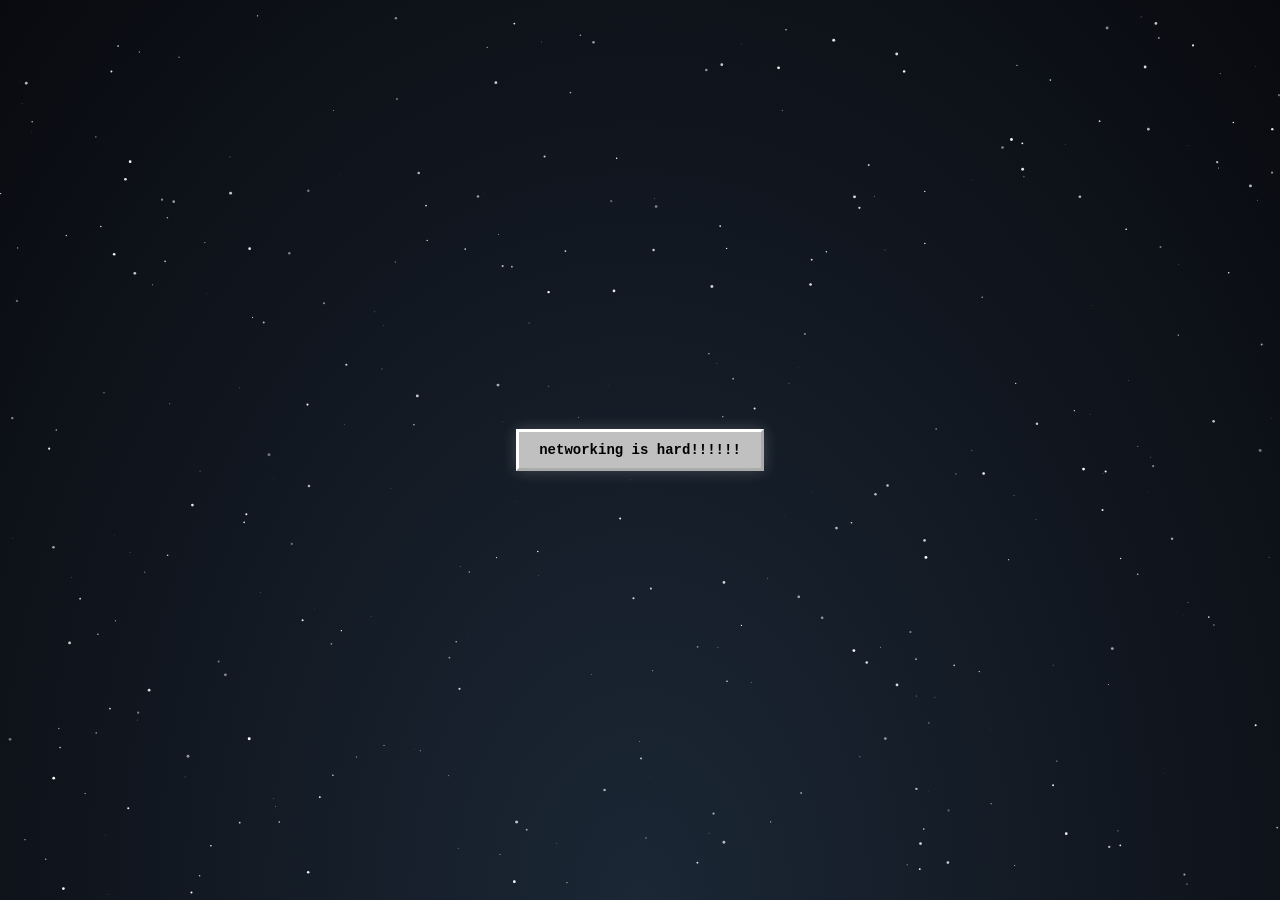
==== commit 21a8ae76: "Added files not in a folder" ====
--- a/index.html
+++ b/index.html
@@ -1,1004 +1,160 @@
+
 <!DOCTYPE html>
 <html lang="en">
 <head>
   <meta charset="UTF-8">
-  <title>ISU Networking Simulator Because We Could All Use The Practice</title>
-  <style>
-     :root { 
-        --isu-blue: #001f3f; 
-        --isu-gold: #FFCC00; 
-        --isu-white: #ffffff; 
-        --isu-navy: #001226;
-        --wine-red: #8a0303;
-        --text: #f0f0f0; 
-     } /* Fixed missing bracket here */
-
-     body { 
-        background: var(--isu-navy); 
-        color: var(--text); 
-        font-family: 'Segoe UI', Arial, sans-serif; 
-        margin: 0; 
-        display: flex; 
-        justify-content: center; 
-        align-items: center; 
-        height: 100vh; 
-        overflow: hidden; 
-    }
-
-    #app { 
-        width: 1150px; 
-        height: 850px; 
-        background: var(--isu-blue); 
-        border: 3px solid var(--isu-gold); 
-        box-shadow: 0 0 40px rgba(255, 204, 0, 0.2); 
-        display: flex; 
-        flex-direction: column; 
-        position: relative; 
-    }
-
-    .screen { display: none; padding: 30px; flex-direction: column; height: 100%; box-sizing: border-box; }
-    .active { display: flex; }
-    
-    h1, h2 { color: var(--isu-gold); text-transform: uppercase; letter-spacing: 2px; border-bottom: 2px solid var(--isu-gold); padding-bottom: 10px; margin-top: 0; }
-
-    .hud { display: flex; justify-content: space-between; padding: 12px; background: rgba(0,0,0,0.4); border-bottom: 1px solid var(--isu-gold); font-family: 'Courier New', monospace; font-size: 0.85rem; color: var(--isu-gold); }
-    .stat { color: var(--isu-white); font-weight: bold; }
-
-    .cv-card { border: 2px solid var(--isu-gold); padding: 25px; background: rgba(255,255,255,0.05); text-align: center; max-width: 500px; margin: 20px auto; }
-    
-    .npc-grid { display: grid; grid-template-columns: repeat(5, 1fr); gap: 12px; margin-top: 20px; }
-    .npc-card { border: 1px solid rgba(255,204,0,0.3); padding: 15px; text-align: center; cursor: pointer; background: var(--isu-navy); height: 180px; transition: 0.2s; border-style: dotted; display: flex; flex-direction: column; justify-content: center; }
-    .npc-card:hover { border-color: var(--isu-gold); background: rgba(255,204,0,0.1); border-style: solid; }
-    .npc-card.finished { opacity: 0.4; filter: grayscale(1); cursor: default; }
-    .npc-card.visited { border-color: #00ff00; border-style: solid; box-shadow: inset 0 0 10px rgba(0,255,0,0.1); }
-
-    #chat-box { flex-grow: 1; background: rgba(0,0,0,0.3); border: 1px solid rgba(255,204,0,0.2); padding: 20px; overflow-y: auto; margin-bottom: 15px; display: flex; flex-direction: column; gap: 12px; }
-    .msg { max-width: 85%; line-height: 1.5; padding: 12px 18px; border-radius: 4px; font-size: 0.95rem; }
-    .npc-msg { background: var(--isu-navy); border-left: 4px solid var(--isu-gold); align-self: flex-start; color: #fff; }
-    .player-msg { background: #003d7a; border-right: 4px solid var(--isu-white); align-self: flex-end; text-align: right; color: #fff; }
-
-    .choices { display: grid; grid-template-columns: 1fr 1fr; gap: 10px; }
-    button { background: var(--isu-navy); border: 1px solid var(--isu-gold); color: var(--isu-gold); padding: 14px; cursor: pointer; font-family: inherit; transition: 0.15s; text-align: left; font-size: 0.85rem; font-weight: bold; }
-    button:hover { background: var(--isu-gold); color: var(--isu-navy); }
-    button:disabled { opacity: 0.3; cursor: default; }
-
-    /* Small/Off-side Wine Button */
-    #wine-container { position: absolute; top: 75px; right: 30px; z-index: 10; }
-    #wine-btn { background: var(--wine-red); border: 1px solid #ff9999; color: white; font-size: 0.55rem; padding: 5px 10px; width: 140px; text-align: center; cursor: pointer; }
-    #wine-btn:hover { background: #ff0000; }
-
-    .progress-bar { width: 100%; height: 4px; background: #222; margin-bottom: 10px; }
-    #npc-patience { height: 100%; background: var(--isu-gold); width: 0%; transition: 0.3s; }
-
-    #anwar-box { display: none; margin-top: 20px; padding: 20px; border: 2px solid var(--isu-gold); background: var(--isu-navy); color: var(--isu-white); }
-    .anwar-img { color: var(--isu-gold); font-weight: bold; margin-bottom: 10px; display: block; }
-  </style>
+  <title>ISU Networking Simulator</title>
+  <link rel="stylesheet" href="style.css">
 </head>
 <body>
+ <!-- Add this line here -->
+  <canvas id="starfield"></canvas>
+  <button id="sip-btn-global" class="btn-90s btn-wine" onclick="takeSip()">Take a sip of wine</button>
 
-<div id="app">
-  <div id="screen-char" class="screen active">
-    <h1 style="text-align: center">International Space University</h1>
-    <h2 style="text-align: center; border: none">Professional Networking Simulator</h2>
-    <div class="cv-card">
-      <h3 style="color: var(--isu-gold)">Aerospace Engineer</h3>
-      <p>Pioneer Hall Social Simulation</p>
-      <p style="font-size: 0.8rem; color: #aaa; margin-top: 15px;">Targeting: Dr. Osei, Webb, Hartley, and the GSA Delegation.</p>
-      <button onclick="selectChar()" style="width: 100%; text-align: center; margin-top: 10px;">BEGIN SESSION</button>
+  <body>
+  <!-- 1. NEW: The Pre-Start Vibe Screen -->
+  <div id="screen-pre-start" style="display: flex; justify-content: center; align-items: center; position: fixed; top: 0; left: 0; width: 100%; height: 100%; z-index: 2000; background: transparent;">
+      <button class="btn-90s" onclick="beginAdventure()" style="padding: 10px 20px; font-size: 14px;">networking is hard!!!!!!</button>
+  </div>
+  <div id="screen-start" class="window">
+    <div class="title-bar"><span>Start Screen</span><span>[X]</span></div>
+    <div class="content-area" style="text-align: center; justify-content: center;">
+      <h1 style="font-size: 50px; margin-bottom:0;">ISU Networking Simulator</h1>
+      <p style="font-size: 30px;"><em>Because We Could All Use The Practice</em></p>
+      <p style="font-size: 20px;">a game by Ella Buchanan, ISU MSS'26</p>
+      <br>
+      <button class="btn-90s" onclick="showScreen('screen-outfit')" style="padding: 20px 40px;">[ Enter Simulation ]</button>
+       <div style="margin-top: 10px;">
+        <button class="btn-90s" onclick="openSettings()" style="display: inline-block; padding: 5px 10px;">Settings</button>
+        <button class="btn-90s" onclick="openCredits()" style="display: inline-block; padding: 5px 10px;">Credits</button>
+        <button class="btn-90s" onclick="openLeaderboard()" style="display: inline-block; padding: 5px 10px;">Leaderboard</button>
+      </div>
+    </div>
+</div>
+
+<div id="window-settings" class="window">
+  <div class="title-bar"><span>SYSTEM_SETTINGS</span><span onclick="closeSettings()" style="cursor:pointer">[X]</span></div>
+  <div class="content-area" style="justify-content: center; align-items: center; text-align: center;">
+    <h3>Jazz Intensity</h3>
+    <input type="range" id="volume-slider" min="0" max="100" value="15" oninput="changeVolume(this.value)" style="width: 300px; cursor: pointer;">
+    <p>Volume: <span id="vol-value">15</span>%</p>
+    <br>
+    <button class="btn-90s" onclick="closeSettings()">THAT'S GOOD</button>
+    <button class="btn-90s" onclick="toggleHardMode()" style="background: #000; color: #ff0000; border-color: #ff0000;">HARD MODE</button>
+  </div>
+</div>
+  </div>
+</div>
+
+<!-- CREDITS WINDOW -->
+<div id="window-credits" class="window">
+  <div class="title-bar"><span>CREDITS.TXT</span><span onclick="closeCredits()" style="cursor:pointer">[X]</span></div>
+  <div class="content-area">
+    <div style="background:#fff; color:#000; padding:20px; border:2px inset #808080; flex-grow:1; overflow-y:auto; font-size:18px;">
+      <p><b>ISU Networking Simulator</b></p>
+      <p>Design & Writing: Ella Buchanan</p>
+      <p>Technical/Writing Assistance: AI Assistant</p>
+      <p>Music: "Space Jazz" (Kevin Macleod)</p>
+      <p>Special thanks to Professor Anwar Sounny-Slitine, for making us do a grueling 3-day AI workshop that was the genesis of this project. </p>
+      <p>Thanks also to Professor Jay Gaillard, who helped it win the class competiton, and convinced me to keep polishing it. </p>
+      <p>Thanks to the real Darius for letting me skip the hard step of breaking the ice and just directly dragging me into conversations he's already having with, like, CEOs and astronauts and scientists. He charms strangers with a freakish ease and does not need the training this simulator provides. 
+      <p>Finally, thanks to the MSS'26 cohort, for their endless love and support and jokes that make me laugh so hard I pee a little. I hope this game is a fraction of proof that I want to forever return the same to you all.</p>
+      <hr>
+      <p style="font-size:14px;">Made while I was supposed to be studying for the Module 3 exams. Sorry, Dr. Wotring and Dr. Goldman....</p>
+    </div>
+    <br>
+    <button class="btn-90s" onclick="closeCredits()" style="align-self: center;">NO NEED TO GET SAPPY</button>
+  </div>
+</div>
+
+  <div id="screen-outfit" class="window">
+    <div class="title-bar"><span>Outfit Selection</span><span>[X]</span></div>
+    <div class="content-area">
+      <h2 style="font-size: 20px;">Select a nice outfit for the evening to get bonus points:</h2>
+      <div class="grid-layout" id="outfit-grid"></div>
+      <br>
+      <button id="enter-hall-btn" class="btn-90s" onclick="enterHall()" disabled>ENTER PIONEER HALL</button>
     </div>
   </div>
 
-  <div id="screen-lobby" class="screen">
-    <div class="hud">
-      <span>GALA PROGRESS: <span id="progress-count" class="stat">0/10</span></span>
-      <div style="display:flex; gap: 20px;">
-        <span>CONVERSATION SCORE: <span id="total-score" class="stat">0</span></span>
-        <span>CONTACTS: <span id="contact-count" class="stat">0</span></span>
+  <div id="screen-hall" class="window">
+    <div class="title-bar"><span>PIONEER HALL</span><span>[X]</span></div>
+    <div class="content-area">
+      <div class="status-panel">
+        <div>SCORE: <span style="position: relative;"><span id="hall-score">0000</span></span></div>
+        <div>STABILITY: NOMINAL</div>
+      </div>
+      <p><b>PERSONNEL_LOCATED:</b></p>
+      <div style="border: 3px inset #808080; background: #fff; flex-grow:1;">
+        <div class="directory-row" onclick="openDarius()">
+          <b>DARIUS</b> - <small>(Friend, standing next to table of food)</small>
+        </div>
+        <div id="row-meir" class="directory-row locked">
+          <b>DR. ELIZABETH BENNET</b> - <small id="meir-desc">(Talk to Darius First)</small>
+        </div>
       </div>
     </div>
-    <h2>Pioneer Hall</h2>
-    <div class="npc-grid" id="npc-grid"></div>
   </div>
 
-  <div id="screen-chat" class="screen">
-    <div id="wine-container">
-        <button id="wine-btn" onclick="sipWine()">SIP ALSATIAN WINE</button>
+  <div id="window-darius" class="window">
+    <div class="title-bar"><span>Chatting with: DARIUS</span><span>[-]</span></div>
+    <div class="content-area">
+      <div class="status-panel">
+        <div>SCORE: <span style="position: relative;"><span id="darius-score">0000</span></span></div>
+        <div>STABILITY: NOMINAL</div>
+      </div>
+      <div id="log-darius" class="log-container"></div>
+      <div class="choice-area" id="choices-darius"></div>
     </div>
-    <div class="hud">
-      <span id="chat-target">TARGET: ---</span>
-      <div style="display:flex; gap: 20px;">
-        <span>THINKING TIME: <span id="timer-val" style="color: var(--isu-white)">0.0s</span></span>
-        <span>SIPS: <span id="sip-val" style="color: var(--isu-white)">0</span></span>
-        <span>EXCHANGE: <span id="exchange-stage" class="stat">1/10</span></span>
+  </div>
+
+  <div id="window-meir" class="window">
+    <div class="title-bar"><span>Chatting with: DR. BENNET</span><span>[-]</span></div>
+    <div class="content-area">
+      <div class="status-panel">
+        <div>SCORE: <span style="position: relative;"><span id="current-score">0000</span></span></div>
+        <div>Intoxication Level: [<div class="intox-bar-bg"><div id="intox-fill"></div></div>] <span id="sip-count" style="color:white">0</span></div>
+      </div>
+      <div id="log-meir" class="log-container"></div>
+      <div class="choice-area" id="choices-meir"></div>
+    </div>
+  </div>
+
+  <!-- RESULTS SCREEN -->
+  <div id="screen-result" class="window">
+    <div class="title-bar"><span>Score</span><span>[X]</span></div>
+    <div class="content-area" style="text-align: center;">
+      <h2 id="res-header">Ending_INFO</h2>
+      <div id="res-text" style="border:4px inset #808080; padding:25px; text-align:left; overflow-y: auto; max-height: 400px; white-space: pre-wrap;"></div>
+      <br>
+      <p style="font-size: 22px;">Final Score: <span id="res-score" style="font-size: 40px; font-weight: bold;">0</span></p>
+      
+      <div style="display:flex; gap:20px; justify-content: center;">
+        <button class="btn-90s" onclick="location.reload()">[ Again Again Again ]</button>
+        <button class="btn-90s" onclick="openLeaderboard()">[ VIEW LEADERBOARD ]</button>
       </div>
     </div>
-    <div class="progress-bar"><div id="npc-patience"></div></div>
-    <div id="chat-box"></div>
-    <div class="choices" id="choice-area"></div>
   </div>
 
-  <div id="screen-result" class="screen">
-    <h1>Simulation Complete</h1>
-    <div id="summary-content" style="white-space: pre-wrap; line-height: 1.5; font-size: 1rem; background: rgba(0,0,0,0.2); border: 1px solid var(--isu-gold); padding: 20px; flex-grow: 1; overflow-y: auto;"></div>
-    
-    <div id="anwar-box">
-        <span class="anwar-img">[ PROFESSOR ANWAR SOUNNY-SLITINE ]</span>
-        <p id="anwar-text"></p>
-    </div>
-
-    <div style="display: flex; gap: 10px;">
-        <button id="anwar-trigger" onclick="speakToAnwar()" style="margin-top:20px; flex: 1; text-align: center">REQUEST FEEDBACK FROM PROFESSOR ANWAR</button>
-        <button onclick="location.reload()" style="margin-top:20px; width: 220px; text-align: center;">RE-START</button>
+  <!-- LEADERBOARD WINDOW -->
+  <div id="window-leaderboard" class="window">
+    <div class="title-bar"><span>Best and Worst At Networking</span><span onclick="closeLeaderboard()" style="cursor:pointer">[X]</span></div>
+    <div class="content-area">
+      <div style="display: flex; gap: 10px; flex-grow: 1; min-height: 0;">
+        <div style="flex: 1; background: #000; border: 2px inset #808080; padding: 10px; overflow-y: auto;">
+          <h4 style="color: #00ff00; margin-top: 0;">HIGHEST SCORE</h4>
+          <div id="high-scores-list"></div>
+        </div>
+        <div style="flex: 1; background: #000; border: 2px inset #808080; padding: 10px; overflow-y: auto;">
+          <h4 style="color: #ff0000; margin-top: 0;">LOWEST SCORE</h4>
+          <div id="low-scores-list"></div>
+        </div>
+      </div>
+      <br>
+      <button class="btn-90s" onclick="closeLeaderboard()" style="align-self: center;">OKAY</button>
     </div>
   </div>
-</div>
 
-<script>
-/** 
- * DIALOGUE DATA 
- * Mapped directly from your documents
- */
-const npcData = [
-  {
-    name: "Dr. Amara Osei", role: "ESA Mission Ops", hint: "Standing near the bar, glancing at the programme.",
-    opening: "Dr. Osei looks up as you approach.",
-    stages: [
-      { t: "...", c: [
-        { text: "Dr. Osei — I recognized you from the Hera mission briefings. I work in systems engineering and I've been hoping to meet someone from ESA ops.", pts: 10, r: "She smiles warmly. 'Please do. It's always nice to meet someone who actually reads the briefings.'" },
-        { text: "Hi there — I'm an aerospace engineer. Great event, isn't it?", pts: 4, r: "Polite but generic. 'It is. What brings you to ISU?' — she's waiting to be interested." },
-        { text: "Excuse me — are you Dr. Osei? I follow ESA's work quite closely.", pts: 7, r: "Pleased but guarded. 'That's kind. Yes, I am.'" },
-        { text: "Hi, I noticed you're alone — kind of embarrassing for you. I'm a systems engineer.", pts: 0, r: "Gracious but framing is weak. 'Um. That's great.'" }
-      ]},
-      { t: "Systems engineering is a broad church. What end of it are you in?", c: [
-        { text: "I focus on propulsion system integration — stage separation reliability for a small launch vehicle.", pts: 10, r: "'That's meaty work. Stage separation is where ambition meets physics.' She's engaged." },
-        { text: "I'm at a startup — we're building a launch vehicle. Early stage but moving fast.", pts: 5, r: "'Everyone is moving fast right now. What specifically do you own technically?'" },
-        { text: "Mostly avionics and software systems. Bit of everything. Small team.", pts: 6, r: "'Small teams teach you quickly. What's the hardest problem you've hit?'" },
-        { text: "I'm between roles — was at a defence prime and now exploring NewSpace.", pts: 4, r: "'That's a common trajectory. What prompted the switch?' Mild concern." }
-      ]},
-      { t: "ESA's missions live or die on systems engineering. What's the most underestimated failure mode in launch vehicle integration?", c: [
-        { text: "Interface creep — where subsystems assume the other owns a requirement. Documentation/culture problem as much as engineering.", pts: 10, r: "'Exactly right. We lost six months on Vega-C to something adjacent to that.'" },
-        { text: "Thermal management tends to get underspecced early on.", pts: 8, r: "'True. Thermal is where optimism goes to die.' She nods." },
-        { text: "Honestly, schedule pressure. It drives most technical failures.", pts: 6, r: "'Fair, but schedule pressure is a symptom. What is the underlying failure?'" },
-        { text: "Software validation. Tooling hasn't caught up with complexity.", pts: 7, r: "'A real problem. Are you seeing that in your work?'" }
-      ]},
-      { t: "We're thinking about how ESA partners with commercial launch. Do you have a view on how that relationship should work?", c: [
-        { text: "The risk model needs renegotiation. Commercial providers accept high risk, but ESA payload requirements implicitly demand heritage. Gap causes friction.", pts: 10, r: "'You've put your finger on something we debate constantly. Heritage vs Innovation.'" },
-        { text: "ESA needs internal capacity to evaluate commercial vehicles on their own terms, rather than Ariane standards.", pts: 9, r: "'Politically sensitive, but technically correct. Not many say it that directly.'" },
-        { text: "Commercial providers need to step up documentation to meet agency standards.", pts: 5, r: "'One view. Though I'd argue the standards themselves need revisiting.' She pushes." },
-        { text: "It depends on the mission class — science is different from Earth observation.", pts: 6, r: "'True — but I'm curious if you have a view beyond 'it depends'.'" }
-      ]},
-      { t: "I've seen engineers who couldn't navigate the institutional layer — brilliant technically, but ineffective. Have you run into that?", c: [
-        { text: "Constantly. A senior engineer couldn't translate fault-tree findings into language managers could act on. Answer existed; never got implemented.", pts: 10, r: "'That's the tragedy. The knowledge is there, the channel isn't.' She looks thoughtful." },
-        { text: "I've felt it personally. I have to learn to frame technical risks as business risks.", pts: 9, r: "'That's a mature realisation. Most engineers resist it.'" },
-        { text: "I think it's on institutions to build better processes for technical escalation.", pts: 6, r: "'Perhaps. Though waiting for institutions to fix themselves is a long game.'" },
-        { text: "I've been lucky — my current team is pretty flat and technical voices carry weight.", pts: 5, r: "'Enjoy it while it lasts.' She moves on." }
-      ]},
-      { t: "Do you think Europe is losing ground in space, or is that overblown?", c: [
-        { text: "Ariane 6 delays were pretty damaging. I think they're getting ahead, though. The engineering capability hasn't, like, gone away.", pts: 10, r: "'Precisely the crux. Extraordinary talent, structural problem.' She looks at you." },
-        { text: "Narrative is overblown, but the launch gap is real. Depending on SpaceX is not a strategy.", pts: 9, r: "'No, it isn't.' She says firmly." },
-        { text: "Europe punches above its weight on science — Gaia, JUICE. Launch is a different story.", pts: 7, r: "'A fair distinction. Science vs Access are different problems.'" },
-        { text: "I try not to get into geopolitics — it scares me.", pts: 0, r: "She pauses and raises an eyebrow. 'Well, engineers who ignore geopolitics often discover that it finds them anyway.'" }
-      ]},
-      { t: "Where do you want to be in ten years? And I mean genuinely.", c: [
-        { text: "I want to have shipped something that flies. Owned a system end-to-end. Not just be a person who reviews someone else's work.", pts: 10, r: "'Good. The sector needs people who want to own things.' She smiles." },
-        { text: "I want to work at the intersection of commercial and institutional space.", pts: 9, r: "'Sensible ambition. There aren't many who can hold both worlds.'" },
-        { text: "I'd like a leadership role — technical director or chief engineer level.", pts: 6, r: "'Reasonable. I'd encourage you to be specific about what you'd be directing.'" },
-        { text: "I'm not sure yet. Need more experience before I narrow down.", pts: 4, r: "'That's honest. But the sector will make choices for you if you don't. It's a good idea to have something to shoot for, even if you're not sure that's what you'll stick with.'" }
-      ]},
-      { t: "What's the biggest mistake you've made professionally?", c: [
-        { text: "I signed off on a test review with an unresolved torque concern. It passed, but I learned 'probably fine' isn't an engineering standard.", pts: 10, r: "'Serious answer. The fact that nothing failed almost makes it worse.' She nods." },
-        { text: "I underestimated a supplier's capability and spent six months paying for it.", pts: 9, r: "'The industry is littered with programmes that trusted reputation over evidence.'" },
-        { text: "I've been too cautious — not pushing back hard enough because I was worried about politics.", pts: 7, r: "'A real failure mode, and harder to correct than technical errors.'" },
-        { text: "I never make mistakes. I am always good at what I do.", pts: 0, r: "A long pause. 'That's... well. You must be very proud of yourself.' She rolls her eyes." }
-      ]},
-      { t: "Is... there something specific you were hoping to take away from meeting someone like me?", c: [
-        { text: "The perspective of people who navigated the institutional side of large programs. You've given me a lot to think about.", pts: 10, r: "'That's a graceful thing to say. I appreciate it.'" },
-        { text: "I wanted to understand what serious mission-level engineering looks like from inside an agency.", pts: 9, r: "'Candour is more useful than polish at these events.'" },
-        { text: "I'd love to explore collaboration pathways between my company and ESA.", pts: 6, r: "'It is a long road. But not an impossible one.' (She's guarded, and probably just being polite.)" },
-        { text: "I just wanted to make good use of the evening.", pts: 5, r: "'Good. So have I.' " }
-      ]},
-      { t: "Well, I should find Dr. Wotring. Is there anything else I should know?", c: [
-        { text: "Just that I take this as a craft. I work with people who care about getting it right. Yours clearly is.", pts: 10, r: "'I expect we'll cross paths again.' ❌"},
-        { text: "I'm working on stage separation validation under thermal cycling. If you have a contact in that team, I'd be grateful.", pts: 9, r: "'That I can do. Let me give you a name.' ✅ CONTACT + REFERRAL" },
-        { text: "Not really — I think you have a good picture of me. Thanks for your time.", pts: 5, r: "'My pleasure.' She walks away. ❌" },
-        { text: "I'd love to send you a deck on what we're building.", pts: 3, r: "'Perhaps not tonight.' ❌" }
-      ]}
-    ]
-  },
-  {
-    name: "Marcus Webb", role: "Venture Capitalist", hint: "Sort of an impatient vibe. Checks his watch frequently, looking for high-impact founders.",
-    opening: "Hi. Can I help you?",
-    stages: [
-      { t: "...", c: [
-        { text: "Systems engineer working on stage separation reliability. We've cut failures by 30% via a novel fault isolation architecture.", pts: 9, r: "He tilts his head. 'Stage sep. Specific. Keep going.' He puts his phone away." },
-        { text: "Aerospace engineer at a launch startup. Pre-Series A, propulsion focused. Mapping the investor landscape.", pts: 7, r: "'Pre-A in launch. Expensive sandbox. Who's on your cap table?'" },
-        { text: "I work in engineering and I'm really passionate about making space accessible.", pts: 3, r: "He glances at his watch. 'Ok, but what do you actually build?'" },
-        { text: "Before I pitch — what does your fund care about right now? Infrastructure, services, or data?", pts: 8, r: "A half-smile. 'Smart. We're heavy on infrastructure. Now you go.'" }
-      ]},
-      { t: "Launch hardware. Talk to me about rockets. Why does yours survive?", c: [
-        { text: "We're not competing on thrust-to-weight. We're competing on cadence reliability. Target is 95th-percentile on-time delivery.", pts: 10, r: "'That's a positioning answer, not an engineering answer. I like it. Go on.'" },
-        { text: "Our cost-per-kg to LEO is competitive and we have a lighter regulatory footprint than primes.", pts: 7, r: "'Everyone says cost-per-kg. What's your number?' He pushes." },
-        { text: "We have a strong team — ex-SpaceX, ex-Rocket Lab. Really high-grade people.", pts: 5, r: "'Pedigree is cool, but I think most people in my area like proof of concept better.' He's impatient." },
-        { text: "Reusability on a vehicle class where nobody's cracked it yet. Sub-500kg payload.", pts: 8, r: "'Sub-500kg reusable is a hard problem. Who else is in that race?'" }
-      ]},
-      { t: "What keeps you up at night technically? Give me one specific.", c: [
-        { text: "Turbopump cavitation under off-nominal inlet conditions. Test data is limited in edge cases.", pts: 10, r: "'Real answer. Most give me business risk dressed as technical risk. You gave me physics.'" },
-        { text: "Stage separation sequencing under partial ignition. Intersection of three subsystems.", pts: 8, r: "'Honest. How far along is your mitigation?' He's taking a mental note." },
-        { text: "Talent retention. Finding engineers who will accept startup risk is getting harder.", pts: 5, r: "'HR risk, not technical. I asked about engineering.' He corrects you." },
-        { text: "Supply chain for avionics. Single-source dependencies we haven't resolved yet.", pts: 6, r: "'Supply chain is solvable with money. I want to know what money can't solve.'" }
-      ]},
-      { t: "Give me your market. Actual addressable market in next 5 years.", c: [
-        { text: "18-20 constellation operators need sub-500kg rideshare. Capture 10% = 40 missions. $200M revenue potential.", pts: 10, r: "He nods. 'A real number built from real customers. Talked to them?'" },
-        { text: "Small satellite market growing at 15% CAGR. We're targeting the dedicated slot window.", pts: 7, r: "'CAGR numbers are too aggregate. Who writes you a check in year one?'" },
-        { text: "Small sat launch is a multi-billion dollar market. We want a slice.", pts: 4, r: "'Meaningful slice' is not a number. I need a conversion hypothesis." },
-        { text: "Three anchor customers in preliminary talks. Potential volume of 8-12 missions.", pts: 8, r: "'Preliminary talks aren't LOIs. What's the blocker to commitment?'" }
-      ]},
-      { t: "I've funded three launch companies. One's alive. One's dead. What's the difference maker?", c: [
-        { text: "The survivors know when to stop optimising and start delivering. Perfect is the enemy of the flying.", pts: 9, r: "'Correct. The dead one had a perfect vehicle that never flew. Live one had an ugly first launch.'" },
-        { text: "Technical credibility plus commercial discipline. Rare teams do both.", pts: 8, r: "'Rare is right. Which one are you and where's the gap?'" },
-        { text: "Funding. Companies that survive have the capital runway for hard technical phases.", pts: 5, r: "'Necessary but not sufficient. I've killed well-funded companies.'" },
-        { text: "Founder resilience. Launch is a decade-long endeavour. Teams that survive don't quit.", pts: 7, r: "'Vague. Resilience in what specific form?'" }
-      ]},
-      { t: "What's the weakest part of your team right now — honestly?", c: [
-        { text: "Commercial. My co-founder and I are engineers. We're actively looking for a commercial lead with customer experience.", pts: 10, r: "'Honest. And you have a plan. Good.'" },
-        { text: "Programme management discipline. Rigorous documentation doesn't scale from our small team mode.", pts: 7, r: "'Self-aware. It'll bite you at Series B if you don't fix it.'" },
-        { text: "I think we're pretty well-rounded. Deliberate composition.", pts: 3, r: "Long pause. 'Founders who say they're well-rounded are the most expensive to back.'" },
-        { text: "Legal and compliance. Space regulation is getting complex and we're without in-house counsel.", pts: 6, r: "'Fixable with fractional counsel. Thought you'd say sales.'" }
-      ]},
-      { t: "Why fund you? I can find ten teams with your technical profile.", c: [
-        { text: "Because I've failed a separation system once. Traced it to a 0.3s edge case others missed. I have the scar tissue.", pts: 10, r: "He's quiet. 'Founder answer. Okay. I'm listening differently now.'" },
-        { text: "Spent 5 years inside a prime watching bureaucracy kill good decisions. I know what to remove.", pts: 8, r: "'Iconoclast narrative. Works if you execute. What have you shipped?'" },
-        { text: "I've been in aerospace my whole career. It's all I know.", pts: 5, r: "'Dedication, not differentiation. Try again.'" },
-        { text: "Insight came from a specific problem I couldn't solve at my last job. The company is the solution.", pts: 7, r: "'What was the problem?' He's leaning forward." }
-      ]},
-      { t: "Assume I'm interested. What are you looking for beyond capital?", c: [
-        { text: "Portfolio introductions to constellation operators. Procurement decision-makers you know.", pts: 10, r: "'Homework done. Most just want the cash. That's worth a follow-up.'" },
-        { text: "Customer network and co-investor credibility. Lead cheque changes how operators respond.", pts: 8, r: "'Signal value. Yes. What's your timeline to close?'" },
-        { text: "Capital is the primary need. We have a funding gap for the next test campaign.", pts: 5, r: "'If capital is your only ask, you're not thinking about what I bring.'" },
-        { text: "Regulatory navigation, specifically FAA launch licensing.", pts: 7, r: "'We can help there. I can make two introductions tonight.' He means it." }
-      ]},
-      { t: "You've got thirty seconds left in my three minutes — use them.", c: [
-        { text: "Raising $12M seed extension. LOI from anchor customer. I'd like 15 mins next week to show the test data.", pts: 10, r: "Hands you his card. 'Tuesday, 2pm. Don't be late.' ✅" },
-        { text: "I'll send our one-pager tonight. If it passes your filter, I'd welcome thirty minutes.", pts: 8, r: "'Respect the framing. Send it. Subject line: Stage Separation.' ✅" },
-        { text: "Just want to say this was a great conversation. Appreciate your time.", pts: 4, r: "'Thank you. I'll forget this by morning without something concrete.' ❌" },
-        { text: "One question: what makes you pass on a launch company regardless of team?", pts: 7, r: "'Market timing.' He walks away but looks back." }
-      ]},
-      { t: "Last thing — what's your name and company for my notes?", c: [
-        { text: "[Name], [Company]. Stage sep reliability.", pts: 10, r: "Types it verbatim. 'You've been worth the three minutes.' ✅" },
-        { text: "[Name], [Company]. Sub-500kg reusable launch.", pts: 8, r: "'Great, thanks.' Types it. 'Hear from my EA.' ✅" },
-        { text: "[Name] — aerospace engineer, interesting person, worth a coffee, super cool guy.", pts: 4, r: "'Worth a coffee'... okay... maybe... ❌" },
-        { text: "[Name], [Company].", pts: 7, r: "'Cool. Thanks.' ✅" }
-      ]}
-    ]
-  },
-  {
-    name: "Dr. Priya Nair", role: "JWST Researcher", hint: "Standing alone, looking slightly nervous.",
-    opening: "I've been standing here trying to look like I belong. Is it working?",
-    stages: [
-      { t: "...", c: [
-        { text: "Honestly, better than most. I'm [Name], systems engineer. What brings you to ISU?", pts: 9, r: "She laughs. 'That's a kind lie. I'm presenting a poster tomorrow.'" },
-        { text: "You're presenting tomorrow? I saw your name. Exoplanet atmospheres?", pts: 7, r: "'You actually read the programme. Yes — JWST spectra.'" },
-        { text: "Everybody feels that way. You just have to power through.", pts: 4, r: "A slightly deflated smile. She expected more than a pep talk." },
-        { text: "You look more at ease than the people networking over the canapés.", pts: 8, r: "She smirks. 'Those people terrify me.'" }
-      ]},
-      { t: "The poster is on CO2 co-detection in rocky atmospheres. You probably don't spend much time in that territory.", c: [
-        { text: "Instrumentation side is fascinating. JWST NIRSpec is incredible. Transit spectra or eclipse?", pts: 9, r: "Eyes widen. 'Primary transit. You know the instrument well.'" },
-        { text: "Mainly in launch hardware, but payload biosignatures interest me.", pts: 7, r: "'Biosignature is a charged word. First step is proving the detection is reliable.'" },
-        { text: "Sounds specialised. How do you find funding for something that niche?", pts: 3, r: "A small wince. 'It's difficult, yes.' Wrong first move." },
-        { text: "Don't work in that space, but I'd like to understand the core technical challenge.", pts: 6, r: "'Atmospheric signal-to-noise. The planet is a million times fainter than the star.'" }
-      ]},
-      { t: "What you do is so different. Is there any overlap between engineering and science?", c: [
-        { text: "The interface matters. If I don't understand your instrument needs, I'll design a spacecraft that underperforms.", pts: 10, r: "'Exactly the problem I had. They gave us a spacecraft then asked what science we wanted.'" },
-        { text: "Best missions — JWST, Gaia — had scientists and engineers in the same room from day one.", pts: 8, r: "'JWST is a good example of it working. After significant pain.'" },
-        { text: "I think the overlap is mostly at mission design level; worlds diverge quickly below that.", pts: 5, r: "'Maybe. Though engineering constraints shape what science is possible.'" },
-        { text: "Sectors are too siloed. Events like this help.", pts: 6, r: "'Agreed. Three engineers tonight and none asked what I was working on.'" }
-      ]},
-      { t: "We can distinguish abiotic combinations from biotic ones — under certain conditions. Narrow claim but real.", c: [
-        { text: "Narrow claims with evidence are worth more than broad claims with noise. What are the boundary conditions?", pts: 10, r: "'Stellar type and pressure. She's been waiting for someone to ask this properly.'" },
-        { text: "Rigorous incremental result that builds the field. How does it hold up against false positives?", pts: 8, r: "'We ran 2,000 synthetic spectra. Rate is below 4%.'" },
-        { text: "Is this pointing toward identifying life, eventually?", pts: 5, r: "'Careful. field has been burned by premature claims. Interpretation is a long way off.'" },
-        { text: "Wow — does that mean we're close to confirming life?", pts: 4, r: "'No. One piece of detection methodology. Building the instrument, not reading it yet.'" }
-      ]},
-      { t: "I'm not sure what I do with a result like this in a career. Is my work relevant outside academia?", c: [
-        { text: "More than you'd expect. Signal discrimination methodology is transferable to Earth observation.", pts: 10, r: "'I assumed the jump to industry meant abandoning science entirely.'" },
-        { text: "Agencies look for people who bridge science and mission design. Your specs are rare.", pts: 8, r: "'Interesting. I applied for a fellowship last year and didn't make the cut.'" },
-        { text: "Fundamental science is hard to monetise. But academia isn't a bad path.", pts: 4, r: "'I know, it's just... funding cycles are brutal.' She looks deflated." },
-        { text: "JWST data pipeline expertise is a differentiator. Companies need people who lived inside that model.", pts: 7, r: "'Really? I assumed everyone had that. Maybe I've been too close to it.'" }
-      ]},
-      { t: "What does a typical workday look like for you? I have no idea what systems engineering involves.", c: [
-        { text: "I sit at the intersection of subsystems. When teams have conflicting requirements, I find the compromise.", pts: 9, r: "'Translating between languages that don't naturally communicate. Sounds like what I do.'" },
-        { text: "Fault tree analysis, ICDs, design reviews. Documentation nobody reads until something breaks.", pts: 7, r: "She laughs. 'Data reduction pipelines and peer review that takes 8 months. I feel that.'" },
-        { text: "It varies. Some days technical, some days meetings.", pts: 5, r: "'Oh.' She waits for more. Silence." },
-        { text: "Validating fault isolation with limited test opportunities. Proving it won't fail with only 3 tests.", pts: 8, r: "'Statistical validation under constraint. Problem I face in calibration too.'" }
-      ]},
-      { t: "Timeline for results in my field is so long. Sometimes I wonder if I'll still care by then.", c: [
-        { text: "Is it about the answer or the journey? Survivors find meaning in making the next decision better.", pts: 9, r: "'Useful way to frame it. Better than 'just be patient' which everyone says.'" },
-        { text: "Commercial sector is compressing timelines. Thought about bridging academic and commercial?", pts: 7, r: "'A little. I worry about scientific rigour trade-off. Defensive, I know.'" },
-        { text: "That's academia for you. It's a marathon. Funding cycles are part of it.", pts: 5, r: "'I know. Doesn't make it easier to sit with.'" },
-        { text: "What would you work on if timeline weren't a constraint at all?", pts: 8, r: "Her face changes. 'Atmospheric disequilibrium. 20 year project. She's electric.'" }
-      ]},
-      { t: "I feel like you're the first engineer here who actually wanted to understand what I do.", c: [
-        { text: "Engineers who don't understand the science build the wrong things. Listening is a skill.", pts: 10, r: "She laughs. 'I'm going to use that. Listening is a professional skill.'" },
-        { text: "Work that will matter in 20 years is more interesting to understand than to talk past.", pts: 8, r: "'Thank you. I needed to hear that tonight.'" },
-        { text: "I'm just curious by nature. Most people in my field are.", pts: 5, r: "'Maybe. Though curiosity doesn't always make people good listeners.'" },
-        { text: "The sector talks in silos. Crossing them makes me better at my job.", pts: 7, r: "'I need to do more of that. I've been too insular.'" }
-      ]},
-      { t: "I should rehearse my poster. Glad I didn't leave an hour ago.", c: [
-        { text: "I'm glad too. The precision of your claim distinguishes a real contribution from a press release.", pts: 10, r: "'Most useful encouragement I've received. Give you my card?' ✅" },
-        { text: "Gave me a lot to think about on the instrument interface. Let's stay in touch.", pts: 8, r: "'Absolutely. Been thinking about exactly that. Here's my email.' ✅" },
-        { text: "Good luck tomorrow! I'm sure it'll go well.", pts: 5, r: "'Thanks.' Warm smile, but no card offered. ❌" },
-        { text: "Go rehearse. But I'd like to hear how it goes. Way to stay in touch?", pts: 7, r: "'Yes — of course. Let me find my card.' ✅" }
-      ]},
-      { t: "Is there anything you'd want from this conversation — practically?", c: [
-        { text: "A window into how mission scientists specify requirements at the conceptual phase. It would change how I approach design.", pts: 10, r: "'Nobody ever asked that. Yes! Gives you her card.' ✅" },
-        { text: "I'd love to read your paper when it publishes.", pts: 8, r: "'That's generous. Here's my card. Call me after the session.' ✅" },
-        { text: "Nothing specific — it was just a great conversation.", pts: 4, r: "She smiles. 'It was.' She doesn't offer a card. ❌" },
-        { text: "I'd like to send you some thinking on engineering side of instrument trade-offs. Not a pitch.", pts: 7, r: "'Please do. I'll actually read it.' ✅" }
-      ]}
-    ]
-  },
-  {
-    name: "Col. James Hartley", role: "Former Astronaut", hint: "Measured, respected. Watching the room with a calm gaze.",
-    opening: "Four of these now. The conversations have gotten sharper. What do you do?",
-    stages: [
-      { t: "...", c: [
-        { text: "Systems engineering on a small launch vehicle. Trying to understand the sector from the institutional side.", pts: 9, r: "'Physics is the same. What's your separation architecture?'" },
-        { text: "Aerospace engineer. I focus on propulsion and structures integration at a NewSpace startup.", pts: 7, r: "'NewSpace. What does that mean to you, specifically?'" },
-        { text: "Wow, you're Colonel Hartley — I actually studied your EVA work at university.", pts: 3, r: "A patient smile. 'What do you do?' He redirects." },
-        { text: "I'm in launch vehicle systems engineering. You said conversations have gotten sharper. What changed?", pts: 8, r: "'More people who've actually built something. Which are you?'" }
-      ]},
-      { t: "Gap between Shuttle and ISS in systems complexity and crew autonomy was enormous. What drove that shift?", c: [
-        { text: "ISS changed the risk model. Long-duration, no immediate return. Shifted from 'survive the mission' to 'sustain the system'.", pts: 10, r: "'Correct and precisely stated. Design philosophy shift is real.'" },
-        { text: "Software and automation complexity. ISS forced automated management that was new.", pts: 8, r: "'Partly right. underlying shift was about who the system was designed for.'" },
-        { text: "Political complexity of a multinational programme changes how decisions get made.", pts: 5, r: "'True. Though I was looking for a technical answer.' He waits." },
-        { text: "Crew autonomy became a requirement once you couldn't rely on ground support. Latency.", pts: 6, r: "'Important thread. What does it imply for deep space architecture?'" }
-      ]},
-      { t: "Columbia accident board said NASA culture was as responsible as the foam. Do you agree?", c: [
-        { text: "Yes. Leson is 'normalisation of anomaly'. Risk model quietly recalibrated without authority.", pts: 10, r: "Long pause. 'You've actually read the board report. He's reassessing you.'" },
-        { text: "Cultural diagnosis is right but incomplete without institutional pressures like budget.", pts: 8, r: "'Agreed. Did you look at what NASA actually implemented?'" },
-        { text: "I think both factors were real. Physical and organisational failures reinforced each other.", pts: 5, r: "'True but general. How would you manage safety culture vs schedule pressure?'" },
-        { text: "Blaming culture can diffuse accountability. Someone made specific decisions.", pts: 6, r: "'Interesting tension. The board struggled with that too.'" }
-      ]},
-      { t: "Commercial companies move faster but know less about what they don't know. Fair?", c: [
-        { text: "Fair. Institutional knowledge doesn't transfer automatically. Concern is knowledge missing because nobody knows it is missing.", pts: 10, r: "'That last sentence. Say it again.' He leans forward." },
-        { text: "Fair in aggregate but masks variance. Some commercial teams are extremely disciplined.", pts: 7, r: "'Agreed. How do you benchmark your own team's gaps?'" },
-        { text: "I think commercial companies are learning fast and pace of iteration makes up for the deficit.", pts: 4, r: "'Iteration teaches what you test for. What about failure modes you haven't thought of?'" },
-        { text: "Fair, and institutional side has reciprocal problem: lost ability to move when situation changes.", pts: 8, r: "'Yes. Institutional pathology is rigidity. Commercial one is arrogance.'" }
-      ]},
-      { t: "What do you think people are actually asking when they ask 'What is it like in orbit'?", c: [
-        { text: "Asking whether experience changed how you see the engineering. Whether sitting in it changed your relationship to building it.", pts: 9, r: "Quiet moment. 'That is the question I wish people asked. It did. Profoundly.'" },
-        { text: "Permission to imagine it for themselves. Proxy question for 'what would I feel if it were me'.", pts: 7, r: "'Accurate for most. What would you feel — if it were you?'" },
-        { text: "They want to know if the Overview Effect is real.", pts: 4, r: "'It's real. Though 'effect' makes it sound smaller than it is.' Quiet." },
-        { text: "They're probably asking whether it was worth the risk.", pts: 6, r: "'Yes, and they're hoping I'll say yes so they stop worrying on behalf of future astronauts.'" }
-      ]},
-      { t: "Moon, Mars, or neither in your lifetime — what do you actually think?", c: [
-        { text: "Moon, sustainably, within 15 years. Mars only if we solve long-duration radiation exposure. Not close to that practically.", pts: 9, r: "'Radiation. The one problem that doesn't yield to money. He says it like he was in that room.'" },
-        { text: "Moon is closer than schedules suggest. Mars is further once you price in unsolved human factors.", pts: 8, r: "'Moon is engineering problem. Mars is biology problem dressed as engineering.'" },
-        { text: "I think Moon is realistic. Mars feels like a generation beyond our capability.", pts: 5, r: "'Conservative read but probably correct. What would change that timeline for you?'" },
-        { text: "I think we'll get humans to lunar surface again within the decade. After that, I don't know.", pts: 6, r: "'Safe answer. What do you believe, not what you'll hedge to?'" }
-      ]},
-      { t: "What standard do you hold your own work to?", c: [
-        { text: "Ask whether I'd be comfortable presenting every technical decision to the crew that flies the vehicle.", pts: 10, r: "He looks at you. 'That is the correct standard. The only standard.'" },
-        { text: "Whether design is honest about its own failure modes. Documenting uncertainties.", pts: 8, r: "'Yes. Most dangerous line in a design review is 'expected to be benign'.'" },
-        { text: "Whether it meets requirements and passes review. Objective standard.", pts: 5, r: "'Requirements are a floor. What's above the floor for you?'" },
-        { text: "Whether I'd be willing to stand behind it publicly if something went wrong.", pts: 7, r: "'Close. Would you stand behind it before anything went wrong?'" }
-      ]},
-      { t: "ISU cross-trains across sectors. What is still missing in how we develop engineers?", c: [
-        { text: "Exposure to failure at system level, early. Training on components makes engineers technically excellent but systemically naive.", pts: 10, r: "'Say that in the board meeting. We've been trying to articulate that gap for years.'" },
-        { text: "Excellent analysts but weak decision makers. Training is optimised for analysis, not for incomplete data/deadlines.", pts: 8, r: "'Decision-making under uncertainty. Should be a required course.'" },
-        { text: "More interdisciplinary exposure. Policy, law, business are useful inputs.", pts: 5, r: "'True, but that's breadth. Where does technical depth let people down?'" },
-        { text: "Human interface. How to communicate risk to non-technical decision-maker without overstating it.", pts: 7, r: "'Risk communication. Yes. Failure mode that caused Columbia, in part.'" }
-      ]},
-      { t: "This has been more substantive than I expected. What were you hoping to take away?", c: [
-        { text: "Perspective of an end user of the systems I design. I can model requirements, but not what it changes in a person.", pts: 10, r: "Quiet, then: 'Give me your card. I want to continue this.' ✅" },
-        { text: "Understanding how sector looks to someone who's seen both sides of institutional divide.", pts: 8, r: "'Then it wasn't wasted for either of us.' ✅" },
-        { text: "Connections, primarily. Events are as valuable as the relationships they produce.", pts: 5, r: "'Reasonable, though unoptimised conversations produce the best ones.' ❌" },
-        { text: "Meeting people who've seen programmes succeed and fail. Pattern recognition.", pts: 7, r: "'Pattern recognition. Good phrase. What patterns are you tracking?' ✅" }
-      ]},
-      { t: "I have a board dinner. What would you want me to remember about this conversation?", c: [
-        { text: "That there are engineers in commercial sector trying to close knowledge gaps by asking right people right questions.", pts: 10, r: "'You have been. If you're ever in Houston, come find me.' ✅" },
-        { text: "That standard I described — would I present this to the crew — isn't rhetoric. It's how I work.", pts: 8, r: "'Then here. Card given. Don't let that standard erode.' ✅" },
-        { text: "Just that I'm grateful for the time. Meant a lot.", pts: 4, r: "Warm nod. 'Likewise.' He walks away. ❌" },
-        { text: "That systems engineering question I'm working on — genuinely value your experience.", pts: 7, r: "'Send me the specific problem. I'll give you a specific answer.' ✅" }
-      ]}
-    ]
-  },
-  {
-    name: "Yuki Tanaka", role: "Lunar Policy Lead", hint: "Diplomatic appearance, listening intently to a nearby debate.",
-    opening: "The Artemis Accords panel was interesting. How are you reading the current state of lunar governance?",
-    stages: [
-      { t: "...", c: [
-        { text: "From engineering side, read is how regulatory uncertainty affects mission design. Resource extraction creates ambiguity.", pts: 8, r: "'Useful frame. What specifically creates ambiguity in your design work?'" },
-        { text: "Accords are interesting workaround to OST, but implementation gap seems significant.", pts: 7, r: "'Implementation gap' is the right focus. What's the primary failure mode?" },
-        { text: "I haven't followed it as closely as I should. Panel takeaway?", pts: 3, r: "Pause. 'Several. But what are your instincts, even without context?'" },
-        { text: "Accords are effective as norm-building but fragile. Hub-and-spoke dependency on US seems politically non-durable.", pts: 9, r: "'Precisely the concern my legal team is documenting. Following COPUOS?'" }
-      ]},
-      { t: "Unusual to hear an engineer engage with governance. Most treat it as someone else's problem.", c: [
-        { text: "Regulatory environment is a design input. Legally inoperable system is a requirements failure I own.", pts: 10, r: "'Framing as design input is more sophisticated than most policy pros. Where'd that come from?'" },
-        { text: "Engineers who ignore policy design in a vacuum. Lunar environment is both physical and legal.", pts: 8, r: "'Physical and legal. They interact in ways that aren't obvious until something breaks.'" },
-        { text: "I try to be broad in my thinking. Space is interdisciplinary.", pts: 5, r: "'Broad thinking is valuable, but substance matters. What intersection concerns you most?'" },
-        { text: "Forced to think about it because customers ask. Constellation operators have legal teams.", pts: 7, r: "'Good. Customer-driven awareness is more durable than philosophical interest.'" }
-      ]},
-      { t: "Company working on defining 'operational exclusion zones' around assets. How would you approach it?", c: [
-        { text: "Start from operational envelope — plume, ejecta, EMI — to define physical minimum. Layer governance as buffer.", pts: 10, r: "'That's essentially the framework our teams have been arguing over for 6 months. Introduction?'" },
-        { text: "Technical component (safety distances) vs political (precedent). Separate them explicitly in docs.", pts: 8, r: "'Harder than it sounds. What's the risk if you conflate them?'" },
-        { text: "Look at analogs — maritime zones, airspace management — and adapt.", pts: 5, r: "'Analogs useful, but no equivalent context. What assumptions break when applied to vacuum?'" },
-        { text: "Question needs resolving before conflict forces it. What's your timeline for a working definition?", pts: 7, r: "'Planning 2028 surface operation. Need consistent definition by 2026.'" }
-      ]},
-      { t: "How familiar are you with Article II of OST vs US resource rights (CSLCA)?", c: [
-        { text: "I know the tension. Legal argument is you aren't claiming the Moon, just the ice you extracted.", pts: 9, r: "'Described core argument correctly. Where does the distinction fail under pressure?'" },
-        { text: "I know basics. Engineering concern is whether licence actually provides operational certainty.", pts: 7, r: "'Right commercial test. What would 'sufficient certainty' look like to an engineer?'" },
-        { text: "I know Article II is foundational. Less across CSLCA specifics.", pts: 4, r: "'CSLCA matters enormously for your customers' business models.'" },
-        { text: "I know enough to know it's contested. Rather understand it better than pretend I do.", pts: 6, r: "'Appropriate epistemic humility. Let me give you a 30-second summary.'" }
-      ]},
-      { t: "What's the most acute regulatory friction you're experiencing in your current work?", c: [
-        { text: "Launch licensing timeline for non-standard separation. FAA hazard templates don't map to our isolation approach.", pts: 10, r: "'Part 450 assumes certain failure modes. Have you engaged the FAA directly?'" },
-        { text: "ITAR classification on avionics is creating lead time disproportionate to sensitivity.", pts: 8, r: "'ITAR friction is under-discussed. What's the classification basis?'" },
-        { text: "Mostly internal — getting legal and engineering to agree on documenting uncertainty.", pts: 5, r: "'Internal alignment is real, but I was asking about external challenges.'" },
-        { text: "Frequency coordination for telemetry system. ITU process is slow.", pts: 7, r: "'ITU coordination is a long lead item many under-resource. Spectrum profile?'" }
-      ]},
-      { t: "Translation between engineers and lawyers is painful. What would make it better from your side?", c: [
-        { text: "Engineers need to understand legal language is precision language. Treat contracts like ICDs.", pts: 10, r: "'That analogy — contract as ICD — is the most useful bridge I've heard in 5 years.'" },
-        { text: "Earlier involvement. Legal reviews after design is frozen are adversarial. Requirements phase is collaborative.", pts: 8, r: "'Yes. Legal as design input. Meets resistance from both sides.'" },
-        { text: "Simpler language in documents. If I can't parse it, I can't implement it.", pts: 5, r: "'Simplification sacrifices precision. Goal is shared vocabulary, not simplicity.'" },
-        { text: "Defined handoff points. Ambiguity at the interface is where mistakes happen.", pts: 7, r: "'Interface definition. Of course an engineer would frame it that way.' Warmth." }
-      ]},
-      { t: "Japan's Basic Space Law represents a different model. Know anything about it?", c: [
-        { text: "Framework is more collaborative, structured as joint development rather than arms-length procurement.", pts: 9, r: "'IP and liability in joint development — that's the precise tension being tested.'" },
-        { text: "2008 Basic Space Law enabled commercial development. Familiar with outcomes more than framework.", pts: 7, r: "'Framework shapes the outcomes. Which have you been following?'" },
-        { text: "I'm not very familiar with the Japanese regulatory model, honestly.", pts: 4, r: "'Gap worth closing. Japan is one of the most sophisticated environments.'" },
-        { text: "Japan's commercial ambitions are expanding. Curious how model handles foreign launch customers.", pts: 6, r: "'Active question. There is a path, but involves bilateral coordination.'" }
-      ]},
-      { t: "What's your nightmare scenario for lunar governance over the next decade?", c: [
-        { text: "Property dispute between operators of different flags where no bilateral agreement has jurisdiction. Retroactively voids investment.", pts: 10, r: "'Specific and operationally precise. Permission to use that framing in a briefing?'" },
-        { text: "Mission failure that is technically ambiguous. Attribution question triggers diplomatic incident.", pts: 8, r: "'Attribution under ambiguity. Sector has no agreed forensic protocol. Gap is real.'" },
-        { text: "China and US establishing incompatible frameworks forcing nations to choose.", pts: 5, r: "'That's geopolitical scenario. I was asking about governance failure mode.'" },
-        { text: "First-mover advantage dynamic where whoever establishes presence sets de facto norms.", pts: 7, r: "'Facts on the ground' problem. How would you mitigate it from engineering side?'" }
-      ]},
-      { t: "What did you expect from a policy conversation tonight? Has this been it?", c: [
-        { text: "Expected to feel like a tourist. Instead found your questions directly load-bearing for design decisions.", pts: 10, r: "'Exactly response I hope for. Take my card. Need your review on a policy brief.' ✅" },
-        { text: "Expected useful but parallel conversation. Didn't expect direct application to an active design problem.", pts: 8, r: "'Then let's not let it end here. What's the design problem?' ✅" },
-        { text: "Better than expected. I need to understand policy layer better than I do.", pts: 5, r: "'Good instinct. Where would you start?' ❌" },
-        { text: "Come away with three questions I didn't have before. Best metric for a conversation.", pts: 7, r: "'What are the three questions?' She is curious. ✅" }
-      ]},
-      { t: "Need to find my CEO. What should I know about you that we haven't covered?", c: [
-        { text: "Building a system that needs licence for non-standard architecture. Would benefit from policy pro who understands technical design.", pts: 10, r: "'Call me before you file. Better if framing is coordinated.' ✅" },
-        { text: "I'm an engineer who wants to understand the policy environment well enough to not always outsource that judgment.", pts: 8, r: "'Goal is more achievable than most believe. I'll send two docs.' ✅" },
-        { text: "I think you have a pretty complete picture. Excellent conversation.", pts: 4, r: "'Thank you.' Warm but no card. ❌" },
-        { text: "I have a specific proposal for structuring the technical-minimum definition of exclusion zones.", pts: 7, r: "'Send a one-page summary. I'll respond within the week.' ✅" }
-      ]}
-    ]
-  },
-  {
-    name: "Tariq Al-Rashid", role: "GSA Comms Director", hint: "Charming, culturally fluent. Watching the room.",
-    opening: "The space sector is far more global than most people think. Would you agree?",
-    stages: [
-      { t: "...", c: [
-        { text: "Engineering reality before it's political. Supply chain for launch crosses a dozen countries before integration.", pts: 9, r: "'Supply chain argument is one I don't hear often. Where does yours run?'" },
-        { text: "Completely. UAE's Hope mission demonstrated mission leadership could come from different part of world.", pts: 8, r: "'What does our surprise reveal about the assumptions we carry?'" },
-        { text: "Yes, though main players are still US, European, Chinese. Rest catching up.", pts: 2, r: "'Catching up' implies a single direction of travel. Does that framing serve us?'" },
-        { text: "I'd agree, though 'global' gets used as descriptor without interrogating power vs participation.", pts: 9, r: "'That distinction is exactly what I spend my life navigating.'" }
-      ]},
-      { t: "Gulf Space Agency was established less than a decade ago. Westerners treat us as a curiosity. What are we actually doing?", c: [
-        { text: "Investment in ground infrastructure, EO for climate, and effort to build domestic workforce. Science rationale is real.", pts: 9, r: "'Done homework. Workforce story is one we want told. What do you make of strategy?'" },
-        { text: "Hope mission is headline, but understanding ambition goes further — lunar, commercial capability.", pts: 7, r: "'Commercial development is where interesting engineering problems are.'" },
-        { text: "Mainly Mars mission and UAE ambition to diversify economy. Curious to learn more.", pts: 4, r: "'That's the PR version. I appreciate the honesty about the gap.'" },
-        { text: "Watching ground station network development. Building sovereign infrastructure before large manifest is strategic.", pts: 8, r: "'Exactly the strategic logic. Few outside our planning team articulated that.'" }
-      ]},
-      { t: "Partnership dynamic with foreign technical partners is complicated. Worked across international teams?", c: [
-        { text: "Yes. Engineering cultures differ in risk tolerance, documentation, escalation. Create real interface problems.", pts: 10, r: "'Tolerance difference we encounter constantly. How do you resolve that?'" },
-        { text: "Worked with international suppliers. Hardest thing is difference in what counts as a closed action.", pts: 8, r: "'Precision point that causes real damage. We've experienced that.'" },
-        { text: "Mainly through components and supplier relationships. Full team integration rarer.", pts: 5, r: "'It will become more common. What would you do differently for international team?'" },
-        { text: "Found interface docs more important when you can't rely on informal conversation. Written spec carries more weight.", pts: 7, r: "'Documentation as primary channel. Requires writing culture not all have.'" }
-      ]},
-      { t: "What's the honest perception of the Gulf space programme among the engineers you work with?", c: [
-        { text: "Mixed. Hope changed minds on capability. Remaining scepticism is about sustainability vs soft power optics.", pts: 9, r: "'Soft power question is the one I answer most. What would change perception?'" },
-        { text: "Research community perception changed. Engineering community focused on native expertise vs assembled foreign talent.", pts: 7, r: "'Goal is 20-year development, not instant expertise. Does that change assessment?'" },
-        { text: "I think a lot of people see it as prestige project rather than serious activity.", pts: 3, r: "'Perception exists. It's wrong. What would 'serious' look like to those people?'" },
-        { text: "Increasingly respectful. People are curious about the follow-on — what's next chapter?", pts: 8, r: "'Follow-on is real story. What would you want it to be?'" }
-      ]},
-      { t: "What would you want from us? What does a relationship with GSA look like that's useful to you?", c: [
-        { text: "Access to launch infrastructure as commercial customer. Peer relationship solving real problems.", pts: 10, r: "'Commercial, not grant. Framing matters enormously. That's what we want to build.'" },
-        { text: "Technical collaboration on component level — specifically frequency coordination. Reciprocal problem solving.", pts: 8, r: "'Specific and reciprocal. What's the frequency coordination problem?'" },
-        { text: "Understanding of regulatory environment — path for foreign launch vehicles under GSA oversight.", pts: 5, r: "'There is a path. I can point you toward the right conversation.'" },
-        { text: "Access to test environments. Geography and weather create interesting conditions harder to replicate in US.", pts: 7, r: "'Had that conversation with European companies. What kind of testing?'" }
-      ]},
-      { t: "My job is to explain technical programme to heads of state and children. What does sector do badly in comms?", c: [
-        { text: "Leads with machinery instead of problem. Nobody asks who it serves. Engineering is not the story.", pts: 9, r: "'Argument I make internally every week. Thank you for making it from outside.'" },
-        { text: "Underestimates audiences. Instinct to simplify results in infantilising. Lose the most engaged people.", pts: 8, r: "'Respect dimension. Audience is sophisticated and doesn't want to be talked down to.'" },
-        { text: "Too jargon-heavy for general audiences.", pts: 5, r: "'That's surface symptom. What's the underlying failure?'" },
-        { text: "Optimises for excitement over accuracy. 'Mars in 5 years' creates credibility damage when timelines slip.", pts: 7, r: "'Hope had policy: state science, state engineering, state uncertainty. Held up.'" }
-      ]},
-      { t: "How much does your company think about the geopolitical fragility of your supply chain?", c: [
-        { text: "More than we used to. Mapping single-source dependencies from countries where export controls could tighten.", pts: 10, r: "'Mapping is first step most companies skip. What's highest risk dependency?'" },
-        { text: "Known gap. Supply chain was designed for cost, not resilience. Current environment forcing rethink.", pts: 8, r: "'That tension is everywhere. What does the rethink look like for you?'" },
-        { text: "We think about it. ITAR is immediate constraint, but broader risk is background concern.", pts: 5, r: "'ITAR is visible constraint. Invisible one is manufacturing dependency. Mapping that?'" },
-        { text: "Sector under-prices geopolitical risk because consequences are slow-moving and hard to attribute.", pts: 7, r: "'Under-pricing slow-moving risk. How we described climate risk 20 years ago.'" }
-      ]},
-      { t: "What drove you into aerospace specifically? Not polished answer — real one.", c: [
-        { text: "Wanted to work on something that didn't have obvious answers. basic physics is settled elsewhere. Here you're still finding the edge.", pts: 9, r: "'More honest. Unusual word for engineering motivation. I understand completely.'" },
-        { text: "Built model rocket that worked when I was 12. Wanted to understand every decision in it. Still don't.", pts: 8, r: "'The 12-year-old who hasn't finished asking the question. Best origin story.'" },
-        { text: "Grew up watching Shuttle launches and never lost the feeling.", pts: 5, r: "'Many have that origin. What made you go technical rather than policy?'" },
-        { text: "Teacher told me I was good at systems thinking. Aerospace was the application that fit the aptitude.", pts: 7, r: "'Teacher answer. Important people are those who identified something in a child.'" }
-      ]},
-      { t: "Few engineers tonight didn't treat me as funding or novelty. What are you taking from this conversation?", c: [
-        { text: "Different mental model of 'global space sector'. Architecture of who makes decisions and holds dependencies.", pts: 10, r: "'Then I've done my job. Stay in touch. I can open some doors.' ✅" },
-        { text: "Reminder that policy and comms are as technically demanding as engineering. I'll be more honest with my team.", pts: 8, r: "'That acknowledgment means more than you know.' ✅" },
-        { text: "A lot, honestly. One of the better conversations of the evening.", pts: 5, r: "He smiles. 'Good.' Waits to see if you add substance before reaching for card. ❌" },
-        { text: "Specific question: how should engineering teams price geopolitical risk in supply chain design?", pts: 7, r: "'Neither does sector. Asking is first step. I'll give you a contact.' ✅" }
-      ]},
-      { t: "Last thing — what do you want me to tell people about you after tonight?", c: [
-        { text: "Systems engineer building a small launch vehicle who understands technical and geopolitical are same environment.", pts: 10, r: "'That I can do. Firm handshake. Card given.' ✅" },
-        { text: "Just that the conversation was worth having. Whatever comes from it is enough.", pts: 8, r: "'More than enough.' Card given warmly. ✅" },
-        { text: "Nothing specific — I just want to do good work. Reputation follows.", pts: 4, r: "'Healthy attitude. Though people need a handle.' Moves on. ❌" },
-        { text: "That I'm the person to call when engineering problem and political problem turn out to be the same.", pts: 7, r: "'I know two people who need that call right now.' Card given. ✅" }
-      ]}
-    ]
-  },
-  {
-    name: "Dr. Ingrid Solberg", role: "Chief Medical Officer", hint: "No-nonsense appearance, looking at crew health data.",
-    opening: "We're sending more non-professional astronauts to orbit than ever before. Do you work anywhere near the human side?",
-    stages: [
-      { t: "...", c: [
-        { text: "Not directly in crew health, but human factors outputs feed into my systems design. Interface between crew display and flight termination.", pts: 9, r: "'Tense design space. What's the human decision point in your architecture?'" },
-        { text: "On hardware side. But human factors question going to become unavoidable for launch engineers.", pts: 7, r: "'Already is. You're just later to realization than medical side.' Blunt." },
-        { text: "Not really — focus on propulsion and structural integration. Life sciences is separate.", pts: 4, r: "'It won't remain separate. False abort triggered by non-pro response is propulsion problem.'" },
-        { text: "Engineer, not medically trained, but thinking about physiological stress on reliability of human-in-the-loop systems.", pts: 8, r: "'Intersection where most accidents happen. What's your specific concern?'" }
-      ]},
-      { t: "Certification standards for commercial crew were inherited from pro astronauts. Appropriate?", c: [
-        { text: "Almost certainly not. Pros screened for sustained stress vs commercial passengers face single acute event.", pts: 10, r: "'Mission-derived standards. Yes. Resistance is from people who can't separate 'what we tested' from 'need'.'" },
-        { text: "Probably not for civilians, but operator standards might hold — pilot and crew chief roles.", pts: 8, r: "'Stratified standards. What would you need to know medically to design around it?'" },
-        { text: "I assume standards are being updated — seems like obvious thing to do.", pts: 5, r: "'Surprised how slowly 'obvious' moves. What should update prioritise?'" },
-        { text: "Existing standards are conservative enough to cover unknown unknowns in civilian population. Over-prescription as buffer.", pts: 7, r: "'Defensible argument. My counter is that it creates compliance theatre rather than safety.'" }
-      ]},
-      { t: "Real problem: design habitation module alarm system for crew who never experienced high-fidelity alarm environment.", c: [
-        { text: "Suppress nuisance alarms aggressively, make first-alert unmistakable. Need population testing.", pts: 10, r: "'Single principle would eliminate 60% of incidents. Right about population gap.'" },
-        { text: "Start from failure mode — risk when naive crew misreads alarm. Distinction between informational and actionable.", pts: 8, r: "'Designers get that wrong because they design for trained operators.'" },
-        { text: "Look at analogies in consumer safety — fire alarms, medical device alerts.", pts: 5, r: "'Consumer analog is starting point. What breaks when you add microgravity and acute stress?'" },
-        { text: "Training is part of solution — condition alarm response. Changes the design problem.", pts: 7, r: "'Shortens response curve but doesn't eliminate naive tail risk. What if they skipped briefing?'" }
-      ]},
-      { t: "Instinct about why engineers default to thinking human physiology is not a system you can spec and then ignore?", c: [
-        { text: "Because humans are only component that change their own requirements mid-mission. deterministic model is uncomfortable.", pts: 9, r: "'I'm going to use that phrase. Exactly framing that makes engineers uncomfortable in productive way.'" },
-        { text: "Human interface historically added at end of process. Treated as constraint rather than requirement.", pts: 8, r: "'Late-stage vs early requirement. We're fighting to force medical into CDRs. Resistance is real.'" },
-        { text: "Engineers trained to solve problems with definable solutions. Human body doesn't offer that.", pts: 5, r: "'Frustration is starting point. What do engineers do with it that serves design?'" },
-        { text: "Liability logic — if I don't specify it, I don't own it. Domain falls into no-man's-land.", pts: 7, r: "'Ownership gap at interface. 'Nobody owns it' is failure mode that looks like feature until review.'" }
-      ]},
-      { t: "Human interface in your current design — where does human decision matter in architecture?", c: [
-        { text: "Launch director hold decision and crew abort decision during ascent. 400ms to override or initiate.", pts: 10, r: "'400ms is below conscious threshold. Expecting reflexive response or deliberate one?' Leans in." },
-        { text: "Primarily abort sequence. Preserve human override authority at 2 points. Asking decision at moment of peak stress.", pts: 8, r: "'Peak stress and decision authority. What would it take to remove second override?'" },
-        { text: "Flight crew has authority over pre-launch, launch director has hold. Highly automated once committed.", pts: 5, r: "'Pre-launch is lower stress. What about during?'" },
-        { text: "Less than I'd like. human performance model behind decision points is borrowed from other programmes. Not validated.", pts: 7, r: "'Borrowed and unvalidated' is honest answer. What would validation study look like?'" }
-      ]},
-      { t: "Passenger dies on commercial flight. Pre-existing condition wasn't caught. Who's responsible?", c: [
-        { text: "Design responsibility question. Engineering team that spec'd screening protocol owns a share of it.", pts: 9, r: "'Unsettle engineers who think they're insulated by word 'medical'. You're right they aren't.'" },
-        { text: "Legally operator. Ethically diffuses up supply chain to everyone who designed insufficient protocol.", pts: 7, r: "'Legal and ethical responsibility diverging. Gap industry hasn't confronted honestly.'" },
-        { text: "The operator, presumably. They have duty of care relationship.", pts: 4, r: "'That's legal answer. Asking design question. How should responsibility have been designed against?'" },
-        { text: "Whoever made decision to define screening threshold at that level. Design decision with life consequence.", pts: 8, r: "'Documentation of design decision with life consequence. Standard practice I'm trying to make.'" }
-      ]},
-      { t: "Designing medical protocol for 6 month deep space mission — no return, no real-time consultation. Start?", c: [
-        { text: "Defining decision tree for scenarios where intervention necessary/possible — then work backward to autonomous diagnostic tools.", pts: 10, r: "'Tree first, equipment second. Exact opposite of how most approach it.'" },
-        { text: "Psychological resilience as primary failure mode. Risks are better characterised. Tail risk that kills missions.", pts: 8, r: "'Underspecced dimension. What is engineering equivalent as design requirement?'" },
-        { text: "Redundancy in critical supplies and autonomous diagnostic capability. Crew needs to triage without ground.", pts: 5, r: "'Equipment answer. I asked where you'd start. What determines the list?'" },
-        { text: "Crew selection for medical self-sufficiency. Protocol has to assume capable human in loop without doctor.", pts: 7, r: "'Training as infrastructure investment. What training at what level? Taxonomy doesn't exist.'" }
-      ]},
-      { t: "Honestly — how well is commercial sector managing transition from pro to civilian crew? Not publicly.", c: [
-        { text: "Poorly in aggregate. Flying civilians on human factors knowledge base built for pros, validated on handful of missions.", pts: 9, r: "Quiet exhale. 'My concern stated more precisely than I allow myself to say publicly. Thank you.'" },
-        { text: "Better on hardware safety, worse on informed consent. Signing risks they can't meaningfully evaluate.", pts: 8, r: "'Informed consent as design problem. Never heard it framed that way. Say more.'" },
-        { text: "I think it's early and industry is learning fast. Accident rate has been low.", pts: 5, r: "'Low accident rate is not validated safety signal. We haven't flown enough to know what we don't know.'" },
-        { text: "Companies I respect build real medical capability, not treating it as regulatory checkbox. Minority.", pts: 7, r: "'What distinguishes them, in your observation?'" }
-      ]},
-      { t: "Where do launch systems engineering and crew health actually need to be in same room?", c: [
-        { text: "Abort system design. Medical criteria for when abort necessary and architecture for how it executes need co-design.", pts: 10, r: "'I want to introduce you to my abort sequence lead. I've been looking for engineer to have it.' ✅" },
-        { text: "ECLSS requirements definition. Medical needs to define 'acceptable' before engineering can design system.", pts: 8, r: "'Battle I fight at every programme. Engineer saying that out loud would help enormously.' ✅" },
-        { text: "Crew training design. Informed by what vehicle requires and what human can absorb under stress.", pts: 5, r: "'Training is downstream output. Where are upstream decisions co-made?' ❌" },
-        { text: "Risk model review process. Models built separately and reconciled. Should be built together.", pts: 7, r: "'Joint risk model construction. tools and culture don't support it. Change what first?' ✅" }
-      ]},
-      { t: "I don't give my card to many engineers. What would you do with it if I did?", c: [
-        { text: "Use it before next abort sequence review. Ask you to tell me where medical assumptions are wrong. Real exchange.", pts: 10, r: "'Exactly how I want to be used. Send me the architecture document.' ✅" },
-        { text: "Follow up on alarm hierarchy study. I have data from avionics display testing useful as baseline.", pts: 8, r: "'Data sharing. Specific and reciprocal. Send me study parameters.' ✅" },
-        { text: "Keep it, and reach out when I have a specific question.", pts: 4, r: "'When I have a specific question' could be never. What question you already have? ❌" },
-        { text: "Introduce you to our flight director. Conversation about human decision architecture she's been trying to have for months.", pts: 7, r: "'Should have reached out 6 months ago. But yes. Make introduction.' ✅" }
-      ]}
-    ]
-  },
-  {
-    name: "Lena Krauss", role: "TU Delft Master's Student", hint: "Eager, well-read, but looking slightly intimidated.",
-    opening: "I keep waiting for someone to ask me why I'm here before I can ask them. Does that make sense?",
-    stages: [
-      { t: "...", c: [
-        { text: "Completely. Spent first professional conference doing same thing. Systems engineer on launch startup. Why you here?", pts: 9, r: "Visibly relaxes. 'Space systems engineering, final year. Still surprised I got in.'" },
-        { text: "It makes complete sense. Dynamic disadvantages people who wait to be asked. So — why you here?", pts: 7, r: "'Masters student, space systems at Delft. I feel very out of my depth.'" },
-        { text: "You should just introduce yourself. Everyone's in same boat.", pts: 3, r: "Polite nod. 'Right. Yes. I know.' She doesn't feel you understood her." },
-        { text: "Format advantages people who know each other. First sentence is hardest. What's yours?", pts: 8, r: "She laughs. 'I'm Lena. Working on modular spacecraft architecture. Best I can do.'" }
-      ]},
-      { t: "Thesis is on reconfigurable modular spacecraft architecture. Can you design a bus that changes payload configuration without going back to factory?", c: [
-        { text: "Standardisation challenge is significant. If payload community doesn't adopt interface, reconfigurability is theoretical. How handling adoption?", pts: 10, r: "'Supervisor pushed back on first draft there. Most ask mechanical. You went straight to hard part.'" },
-        { text: "In-space reconfiguration or ground-based? Thermal and structural implications are different.", pts: 8, r: "'Both. In-space is more novel. Nobody done in-orbit thermal management rigorously.'" },
-        { text: "Fascinating idea. Have prototype or mainly analytical?", pts: 5, r: "'Simulation-based. Small physical demonstrator. Is lack of hardware problem for credibility?'" },
-        { text: "What's primary driver — cost reduction, mission flexibility, or redundancy?", pts: 7, r: "'All three, but thesis frames it around flexibility. Cost follows if achieves volume.'" }
-      ]},
-      { t: "Sometimes worry thesis problem is very academic and industry doesn't actually have this problem in form I've framed it.", c: [
-        { text: "Framing might be academic but underlying problem is real. Operators moving toward in-orbit servicing. Map specification to standards?", pts: 10, r: "'I should be talking to operators directly. Treated this as design, not standards problem.' Note on phone." },
-        { text: "Industry just describes it differently. 'Platform reuse', 'modularity'. Thesis probably more rigorous than current solutions.", pts: 8, r: "'You're saying contribution is rigour, not novelty. Reframe is helpful.'" },
-        { text: "Academic work should be ahead of where industry is — point of research.", pts: 5, r: "'I know theory. But I want work to be useful. Does the gap ever close?'" },
-        { text: "Whether framing matches addressable market is question to test. Talked to manufacturers about multi-mission platform decisions?", pts: 7, r: "'Not yet. Nervous about reaching out cold. Do you think they'd respond?'" }
-      ]},
-      { t: "Not sure whether to go into industry or pursue PhD. PhD is 'safer' but not sure that's right reason.", c: [
-        { text: "Delaying decision is worth interrogating. PhD give you what master's hasn't? If answer is 'more time', not good enough.", pts: 9, r: "Quiet moment. 'Don't have burning research question. Have burning desire to build. Answers it.'" },
-        { text: "What problem you want to solve in five years? PhD right if path runs through deep original research.", pts: 8, r: "'I want to build something that flies. Definitely industry. I think I knew that.'" },
-        { text: "Academia and industry need different things. What do you want to give?", pts: 5, r: "'I want to give precision and intensity to a hard problem. Favour one path?'" },
-        { text: "Talk to people who went both ways and ask what they regret. Not what they'd choose — what they regret.", pts: 7, r: "'Regret as data source. Unexpectedly practical. Do you have any regrets about your path?'" }
-      ]},
-      { t: "What would you tell someone in my position about to enter industry? Real advice, not LinkedIn version.", c: [
-        { text: "Find most technically demanding engineer in room and ask question you're most afraid of. Ones who answer seriously make you good.", pts: 10, r: "Writes it down. 'Most useful thing anyone's said to me tonight. Maybe all month.'" },
-        { text: "Own mistakes faster than organisation processes them. Builds trust technical competence alone doesn't.", pts: 8, r: "'Own mistake faster than process. wouldn't have thought to frame it that way, but believe it.'" },
-        { text: "Be patient. Takes time to find place and earn credibility. Everyone starts somewhere.", pts: 5, r: "'I know. I just don't want to lose urgency while being patient.'" },
-        { text: "Don't perform competence. Ask questions that show you understand shape of what you don't know.", pts: 7, r: "'Understand shape of what you don't know. I'm going to need a minute with that.'" }
-      ]},
-      { t: "When senior engineers give advice to students, is it ever actually useful? Or mostly what worked for them 20 years ago?", c: [
-        { text: "Challenge is fair. Advice on career paths is often structurally wrong. Meta-skills like thinking under uncertainty transfer.", pts: 10, r: "'Surprisingly honest answer from someone giving me advice. Which meta-skills transfer?'" },
-        { text: "30% useful, 70% survivorship bias. People here are here because their path worked.", pts: 8, r: "'30/70. Useful calibration. Where does your advice fall?'" },
-        { text: "Good advice is timeless — principles don't change even if specifics do.", pts: 4, r: "'Might be true of principles. Is that what most advice here actually is?' Unconvinced." },
-        { text: "Biography dressed as advice. Tell is whether person asking questions or just telling what they did.", pts: 7, r: "'By that standard, you've been asking questions. unusually useful conversation.'" }
-      ]},
-      { t: "I want to ask something technical. in my architecture, in-orbit thermal interface is hardest problem. Instinct?", c: [
-        { text: "Interface conductance requirement is most sensitive variable. Flip dependency: let structural interface be designed to meet thermal.", pts: 10, r: "'Exactly backwards from how model currently built. pulling out notebook.'" },
-        { text: "What's heat source profile? Transient case during reconfiguration when broken contact is worst-case.", pts: 8, r: "'Transient between configurations. Gap in my model there. Step change assumption might not hold.'" },
-        { text: "Considered cold plates vs heat pipes for interface — choice changes depending on power levels.", pts: 5, r: "'Modelled both. Heat pipe has better transient but geometry is constraint. Stuck on optimisation.'" },
-        { text: "What are payload power ranges? Highest-power case probably dominates. Don't over-design for edge case.", pts: 7, r: "'50W to 800W. 800W case driving design — too wide a range for single spec?'" }
-      ]},
-      { t: "You've actually engaged with my work properly. Most people glaze over or ask if I want to work for them.", c: [
-        { text: "Recruiting problem disguised as mentoring culture. I'd rather understand what you're working on. Genuinely interesting.", pts: 9, r: "'Most refreshing thing I've heard tonight. Can I stay in touch? follow-up questions on conductance.' ✅" },
-        { text: "Architecture problem worth engaging properly. Design for reconfigurability when interface isn't fully defined generalises.", pts: 8, r: "'It does generalise. where does it show up for you?' ✅" },
-        { text: "Thank you — I find the work interesting and it shows, I suppose.", pts: 5, r: "'It does show. It's unusual.' She waits for more. ❌" },
-        { text: "Spent two years having work half-listened to while other person scanned room. bad habit makes people worse.", pts: 7, r: "'Does it get better as you get more senior?' ✅" }
-      ]},
-      { t: "I should find rest of student group. But this has been genuinely helpful.", c: [
-        { text: "Thermal-structural dependency inversion is real insight. Don't let defence pressure push you into solution before insight developed.", pts: 10, r: "Relief. 'Nobody said that yet. Can I give you my email? Want to send updated section.' ✅" },
-        { text: "I'd like to follow up on interface conductance framing. willing to share section of thesis model?", pts: 8, r: "'Yes. Please. Been doing this in relative isolation for 8 months.' Email exchanged. ✅" },
-        { text: "Good luck with the thesis. Sounds like genuinely good work.", pts: 5, r: "'Thank you.' She smiles. No contact. ❌" },
-        { text: "Go find your group. Reach out when you've flipped the dependency — curious if trade space opens up.", pts: 7, r: "'I will. Here's my university email.' ✅" }
-      ]},
-      { t: "Can I ask — why did you engage with me as seriously as you did? Most people at this level don't.", c: [
-        { text: "Problem unsolved and interesting. You asked question most pros never ask. Engineers I respect good at your stage for reasons not on CV.", pts: 10, r: "'Kindest thing anyone said. Gives card, supervisor email, offer to introduce professor.' ✅" },
-        { text: "Good engineering thinking is good regardless of year. You asked sharp question about advice when most just absorb it.", pts: 8, r: "'Thank you. Here's my card. I'll send thermal section when updated.' ✅" },
-        { text: "Everyone deserves a serious conversation. Shouldn't be remarkable.", pts: 5, r: "'It is, though.' Gives student card. Warm close. ✅" },
-        { text: "Reminded me of where I was 8 years ago and conversations I needed that I didn't get. Rather fix asymmetry than perpetuate it.", pts: 7, r: "'Answer I least expected and most appreciate.' Card given. ✅" }
-      ]}
-    ]
-  },
-  {
-    name: "Robert 'Bob' Carver", role: "Legacy Aerospace VP", hint: "Old school, watching the room with a skeptical eye.",
-    opening: "Every decade someone tells me everything's about to change. What's your take — is this NewSpace wave different?",
-    stages: [
-      { t: "...", c: [
-        { text: "Launch cost reduction is structural this time — manufacturing philosophy change is real. Technology wave is genuine.", pts: 9, r: "He tilts head. 'Technology vs commercial wave. Precise answer. basis for manufacturing claim?'" },
-        { text: "Honestly, I don't know. case for structural change and case for another bubble. Intellectual honesty is rare.", pts: 8, r: "Slow nod. 'Honest answer. Most sell certainty because uncertainty doesn't raise money. Case for bubble?'" },
-        { text: "Absolutely different this time — old primes can't compete with speed of commercial sector.", pts: 3, r: "Expression doesn't change. 'Hearing 'primes are done' since 1994. What specifically makes it true now?'" },
-        { text: "Depends entirely on whether cost curve holds after first wave of easy wins. Next 20% is harder.", pts: 7, r: "'Right question. Where does cost curve go when product-market fit pressure starts?'" }
-      ]},
-      { t: "Watched three major inflection points from inside. What patterns do you think repeat?", c: [
-        { text: "Capability advances outpace institutional capacity. winners look like predecessors because constraints (physics, capital) are same.", pts: 10, r: "'Last one they don't see coming. Constraints haven't changed because physics hasn't. describing it from outside.'" },
-        { text: "Overestimation of demand timelines. Technology readiness earlier than market readiness. Companies that can't survive gap don't.", pts: 8, r: "'Valley of death. watched good vehicles fail because they flew before customer base existed.'" },
-        { text: "I'm probably not right person to identify patterns across decades. What do you see?", pts: 5, r: "'I'm asking what you see. Pattern recognition isn't only about time. testing whether you'll engage.'" },
-        { text: "Consolidation. Each wave starts fragmented and ends concentrated. Field is going to thin dramatically.", pts: 7, r: "'Yes. Down to how many, do you think?'" }
-      ]},
-      { t: "What's the most expensive programme failure mode you've seen — or been part of?", c: [
-        { text: "Requirements instability. Killed by requirements baseline that kept moving while design tried to follow. Cost of convergence exceeded value.", pts: 9, r: "'Requirements creep. watched five-billion-dollar programme die of that. System-level impact invisible until wasn't.'" },
-        { text: "Integration test discovery. Fundamentally incompatibilities surface at integration. Root cause is insufficient systems authority early.", pts: 8, r: "'We used to have chief systems engineer who could kill a design. Role diluted at primes. Cost: enormous.'" },
-        { text: "Probably too junior to have seen full failure arc of major programme. What's your most significant one?", pts: 5, r: "'I'll answer in a minute. first — what have you seen, even at small scale?'" },
-        { text: "Cultural normalisation of technical risk. Team sees anomaly enough times without consequence, gets reclassified as normal.", pts: 7, r: "'Normalisation of deviance. Challenger literature. You've read it. Not a question.'" }
-      ]},
-      { t: "Building something to compete with companies like mine. Tell me where we're actually vulnerable — honestly.", c: [
-        { text: "Cycle time. Design, test, review cycles calibrated for risk tolerance of government programmes. Needs launch decision in 6 weeks.", pts: 10, r: "'Correct. Not a process problem — governance problem. Requirements of governance requires it.'" },
-        { text: "Cost structure. Carry institutional overhead built for programme volumes commercial launch can't support.", pts: 8, r: "'Overhead argument is true but incomplete. What else?'" },
-        { text: "Don't think it's helpful to be positioning against you — rather find where there's complementarity.", pts: 4, r: "'I asked you to be honest. question was test of whether you know your own competitive position.' Unimpressed." },
-        { text: "Talent pipeline. Engineers you training choosing commercial sector first. Inherit engineers who couldn't get those jobs.", pts: 8, r: "'Talent. Exhales. That one keeps me up at night more than cycle time does.'" }
-      ]},
-      { t: "Where are you vulnerable? Turn it around.", c: [
-        { text: "Capital efficiency. move fast by spending resources we have to re-earn. Single major failure could be terminal.", pts: 10, r: "'Honest answer. Watched dozen companies fold because funding dried up before first revenue flight.'" },
-        { text: "Institutional memory. reinvented things that were solved 20 years ago and didn't know it. Knowledge transfer incomplete.", pts: 8, r: "'Real gap. What have you reinvented that you later found out existed?'" },
-        { text: "Not sure I should be sharing our vulnerabilities with a potential competitor.", pts: 4, r: "'Then you're not playing same game I am. Answer tells me whether you understand your own business.'" },
-        { text: "Supply chain. Dependent on suppliers that primes have relationships with that we don't. Lower in queue.", pts: 7, r: "'Yes. And we know it and use it.' Without apology." }
-      ]},
-      { t: "What systems engineering methodology does your team actually use — not what you say you use?", c: [
-        { text: "Hybrid: 'NASA SE Handbook selectively applied under schedule pressure'. Documentation rigour achievement not same as aspiration.", pts: 9, r: "Almost smiles. 'Most accurate description of small team SE I've ever heard. Gap between aspiration and practice?'" },
-        { text: "Model-based systems engineering, or trying to be. Toolchain integration incomplete. Still carrying legacy processes.", pts: 7, r: "'MBSE theoretically rigorous and practically fragile. failure mode in implementation?'" },
-        { text: "Follow industry standard SE practices adapted for small team agility.", pts: 4, r: "'Industry standard' means nothing specific. What do you actually do on Monday morning?'" },
-        { text: "Requirements management process rigorous, risk register current, design reviews authority to hold changes. 3 non-negotiables.", pts: 8, r: "'Three things. Right. Most teams can't sustain three. How yours hold up under schedule pressure?'" }
-      ]},
-      { t: "Watched lot of talented people fail at building sustainable programmes. What makes you think you're different?", c: [
-        { text: "Not confident I am. trying to make decisions that give me a chance. I know what I don't know better than most.", pts: 10, r: "'Better answer than 'because I'm smarter.' People who said smarter never called me. What specifically don't you know?'" },
-        { text: "Studied enough failures to know patterns. doesn't protect from novel failure modes, reduces probability of dying from known one.", pts: 8, r: "'Studying failure. Not enough people do. What failure are you most worried about replicating?'" },
-        { text: "I think our team culture and our technical approach genuinely set us apart.", pts: 3, r: "'Every team says that. Heard it hundreds of times from people who didn't survive.' He waits." },
-        { text: "Focused on making sure risks I'm taking are visible and chosen rather than invisible and inherited.", pts: 7, r: "'Chosen versus inherited risk. Meaningful distinction. highest inherited risk you're carrying?'" }
-      ]},
-      { t: "I mentor founders and technical leads. Not for equity, because sector is better when knowledge transfers. What want from someone like me?", c: [
-        { text: "Specific pattern recognition. Not general advice. Someone who will read specific design decision and tell me mistake I'm about to make.", pts: 10, r: "'How I'm actually useful. Send me your programme review schedule. I'll look at one.'" },
-        { text: "A read on our systems engineering process. मैनेजिंग requirements stability honestly. failure pattern or not.", pts: 8, r: "'Requirements stability. Specific ask. Can do that. won't enjoy all of it.'" },
-        { text: "Introductions, mainly. Your network is decades deeper than mine.", pts: 5, r: "'least valuable thing I can offer. Give those to people I already trust. What make me trust you?'" },
-        { text: "Honest feedback on one specific decision I'm about to make. Not validated — challenged.", pts: 7, r: "'What's the decision?'" }
-      ]},
-      { t: "You're better at this than most people who come up to me. What makes the difference from your end?", c: [
-        { text: "I tried to have the conversation you'd find interesting rather than the one that would be useful to me. Your side of table.", pts: 9, r: "'You started from my side of table. skill they don't teach. Card.' ✅" },
-        { text: "I assumed you'd heard every pitch, so tried to bring something you hadn't heard. tried.", pts: 8, r: "'You came closer than most.' Reaches for pocket. ✅" },
-        { text: "I don't know. I just tried to be honest.", pts: 5, r: "'Honesty necessary but not sufficient. Answer about requirements stability made difference.' ❌" },
-        { text: "Learned fastest way to access what people know is to show what I know, so they can tell me where I'm wrong.", pts: 7, r: "'Show what you know so they can correct it. Socratic method dressed as engineering.' ✅" }
-      ]},
-      { t: "Going to find a bourbon. Last question — why should I give you my card?", c: [
-        { text: "Because I'm going to have a specific SE problem in 3 months I don't know yet. Rather have number before I discover it.", pts: 10, r: "'Right answer. card placed in hand. Interested to see if you were right.' ✅" },
-        { text: "Because I'm the kind of person who will use it for thing I said, and not anything else. Rarer than should be.", pts: 8, r: "'Yes it is. Card given. One call. Don't waste it.' ✅" },
-        { text: "Because I've genuinely valued this conversation and I'd like to continue it.", pts: 4, r: "'Valuing a conversation isn't reason to give card. what will you do with it?' ❌" },
-        { text: "Because I asked where we were vulnerable and told you where we were. Neither embarrassed me.", pts: 7, r: "'Passes the filter.' Gives card without ceremony. ✅" }
-      ]}
-    ]
-  },
-  {
-    name: "Ambassador Chioma Eze", role: "African Space Advisor", hint: "Stately, strategic. Unimpressed by surface rhetoric.",
-    opening: "Conversations about the future of space are getting richer. Though the people having them don't always reflect who that future belongs to. What's your sense of that?",
-    stages: [
-      { t: "...", c: [
-        { text: "Representation gap most visible at decision-making level — design, procurement, standards. less visible at participation level.", pts: 9, r: "'Distinction matters. Mechanism for closing decision-making gap specifically?'" },
-        { text: "Agree. Sector talks about inclusion considerably more than procurement and hiring decisions reflect.", pts: 7, r: "'Talk versus procurement. where I spend my energy. What change procurement side?'" },
-        { text: "I think it's improving — more space agencies and programmes from emerging economies now.", pts: 3, r: "'Data point. Whether real authority in programmes that matter is different question. Do they?'" },
-        { text: "Sector reflects history of who had capital and technology first. patterns self-reinforcing unless deliberate structural intervention.", pts: 8, r: "'Deliberate structural intervention. form would that take in your sector?'" }
-      ]},
-      { t: "Tell me what you know about the African space sector. Not news headlines — substance.", c: [
-        { text: "Over 20 national space agencies. African Space Agency under AU coordination. EO more mature than exploration.", pts: 9, r: "'More complete than most answers. Data sovereignty is specific issue I want to probe.'" },
-        { text: "Know NigeriaSat and South Africa's SANSA are established. AU working toward continental space policy.", pts: 7, r: "'East Africa is where growth is — Ethiopia, Kenya. Interesting signal.'" },
-        { text: "I know South Africa has a strong programme and some CubeSat efforts coming out of universities.", pts: 3, r: "'View from a university press release. I was asking about strategic picture.' Unimpressed." },
-        { text: "Followed development of ARDC — African Renaissance Satellite — as demonstration of multilateral cooperation not dependent on major power.", pts: 8, r: "'You know ARDC. Unusual. What interests you technically about it?'" }
-      ]},
-      { t: "Explain from engineering perspective: what data sovereignty means for country using foreign-built EO satellite.", c: [
-        { text: "Ground station architecture, encryption key management, downlink access are design decisions that preserve/compromise independent use.", pts: 10, r: "'Most precise technical articulation of argument I've been making in political terms. Write that down.' ✅" },
-        { text: "Architecture of data pipeline — acquisition, processing, distribution — either does or doesn't give independent access.", pts: 8, r: "'Conditional sovereignty. Yes. And 'conditional' is a polite word for 'not'.'" },
-        { text: "I think it means the country has legal ownership of the data produced by the satellite.", pts: 5, r: "'Legal ownership is one layer. what does it mean if you can't process it without foreign assistance?'" },
-        { text: "Technical dependencies in architecture either do or don't give country independent capability.", pts: 7, r: "'Most countries. The exceptions are instructive. Which programmes achieved meaningful independence?'" }
-      ]},
-      { t: "When you design a launch system, do you think about who has access to it?", c: [
-        { text: "Not as much as I should. Customer set shaped by who has capital. access to orbit should be public good. market we're building doesn't serve it.", pts: 9, r: "'Most honest thing an engineer has said. People who claim they can change it usually can't. What would you change?'" },
-        { text: "Indirectly. Price point determines access. distribution of who benefits from lower launch costs isn't something we model explicitly.", pts: 7, r: "'Price point without distribution model. Who benefits in current structure?'" },
-        { text: "I focus on the engineering. Commercial and access questions are for business and policy teams.", pts: 4, r: "'Designing a tool without thinking about who uses it. Choice engineers rarely acknowledge.'" },
-        { text: "Makes me think it should be. If equitable access is design requirement, changes commercial architecture, pricing, infrastructure.", pts: 8, r: "'Equitable access as design requirement. Sentence I want to hear engineers say out loud.'" }
-      ]},
-      { t: "I've spent three years advising African governments on investment decisions. Most common mistake?", c: [
-        { text: "Satellite before ground infrastructure. Buys satellite to demonstrate capability, but ground station and human base aren't built in parallel.", pts: 10, r: "'Mistake I spend most of my time correcting. Sequencing error costs programmes 5 to 10 years.'" },
-        { text: "Single-source dependency. Contracting with one foreign partner for satellite and training. National programme structurally dependent.", pts: 8, r: "'Deliberate strategy by some vendors. How would you design procurement to prevent it?'" },
-        { text: "Underinvestment in human capital side — building satellite faster than you build people who can maintain/operate.", pts: 5, r: "'Human capital part of it. What system-level failure produces the human capital gap?'" },
-        { text: "Over-specifying satellite for symbolic missions rather than practical applications. Prestige vs domestic needs.", pts: 7, r: "'Mission selection driven by prestige rather than national need. Who drives prestige pressure?'" }
-      ]},
-      { t: "Who sets technical standards for global space sector — and what does that mean for everyone else?", c: [
-        { text: "US and European agencies. Standards embed assumptions calibrated for their resource base. Standards are governance mechanism disguised as technical necessity.", pts: 10, r: "'Stated in engineering language. Repeat it at the working group session tomorrow.'" },
-        { text: "ECSS, NASA, AIAA frameworks. Written for large institutional programmes. ITU main standards body for distribution problem.", pts: 8, r: "'ITU. Right place to look. What know about geostationary orbit allocation structure?'" },
-        { text: "Major agencies — NASA, ESA, JAXA set most. COPUOS handles international governance layer.", pts: 5, r: "'Institutional answer. what's the power analysis underneath it?'" },
-        { text: "Standards bodies weighted toward early entrants. Late entrants have to meet standards set without their input.", pts: 7, r: "'Without their input and not designed for constraints. Specific example from launch?'" }
-      ]},
-      { t: "What responsibility do engineers have toward the questions I've been raising?", c: [
-        { text: "More than we accept. Engineering decisions have distribution consequences we treat as downstream. That choice belongs to me.", pts: 10, r: "'First engineer here who accepted distribution consequence is theirs. What will you do differently?'" },
-        { text: "Responsibility to at least name access assumptions explicitly — who this serves and structurally excludes.", pts: 8, r: "'Naming assumption. minimum. What comes after naming it?'" },
-        { text: "I think policy and government have more leverage. My responsibility is to build safe, reliable systems.", pts: 4, r: "'Safe for whom, at what cost, accessible by whom? Engineering questions. Choice too.'" },
-        { text: "Clearer for systems engineers than component engineers — we're the ones who see whole architecture.", pts: 7, r: "'Systems engineers as accountable for systemic consequences. Made in every review.'" }
-      ]},
-      { t: "Ask your company to consider launch partnership with African programme — not charity, commercial. actual barriers?", c: [
-        { text: "Payload manifest constrained by customers who meet scheduling and risk tolerance documentation. Process problem we could fix if priority.", pts: 10, r: "'Process problem we could fix if it were a priority. Introduce you to director of SSTI?' ✅" },
-        { text: "Documentation standards, licensing interoperability, payment structure flexibility. Reflect which customers we were built to serve.", pts: 8, r: "'Procurement design as a filter. Would you be willing to revisit that design?' ✅" },
-        { text: "Need to talk to commercial team — above my level to commit to partnership discussion.", pts: 4, r: "'Not asking for commitment. Described first barrier: engineers who defer access to commercial team.' ❌" },
-        { text: "Most honest barrier is nobody has asked. pipeline driven by inbound demand. Process isn't visible.", pts: 7, r: "'Invisible process as exclusion mechanism. Thank you for engineering version.' ✅" }
-      ]},
-      { t: "What will you take from this conversation back to your work?", c: [
-        { text: "Specific commitment: put 'who does this architecture serve/exclude' on agenda at next programme review.", pts: 10, r: "'Had more effect than most. I want to know what happens when you name it.' ✅" },
-        { text: "Clearer understanding of data sovereignty as design question, not abstraction. Translate into architecture decisions.", pts: 8, r: "'Translation is the work. Here.' Card offered. ✅" },
-        { text: "A lot to think about. Challenged my assumptions in ways I'll need time to process.", pts: 5, r: "'Beginning of change and sometimes its end. What specifically think about?' ❌" },
-        { text: "Specific question: in documentation process, at what point am I creating barriers vs managing risk?", pts: 7, r: "'Knowing question is more valuable than you think. Card.' ✅" }
-      ]},
-      { t: "Before I go — what do you want from this sector in 20 years?", c: [
-        { text: "Orbit as domain where decision who participates isn't determined by 1950s capital. build systems accessible by design.", pts: 10, r: "'Answer worth whole conversation. Her card, personal note with intro names.' ✅" },
-        { text: "Sector genuinely global in decision-making. Launch infrastructure serving second billion users.", pts: 8, r: "'Second billion. Right frame. Call me when ready for access design conversation.' ✅" },
-        { text: "A thriving commercial sector with broad international participation.", pts: 4, r: "'That's a press release. What do you actually want?' ❌" },
-        { text: "I want to have built something that flew, was used by people who benefited, and didn't close any doors.", pts: 7, r: "'Modest ask, hard execution. Engineering career worth having.' ✅" }
-      ]}
-    ]
-  }
-]; /* FIXED: Added missing array bracket and semicolon here */
-
-/** ENGINE **/
-let conversationScore = 0;
-let contactsSecured = 0;
-let currentNPC = null;
-let currentNPCIndex = -1;
-let currentStage = 0;
-let localScore = 0;
-let finishedNPCs = new Set();
-let timerInterval = null;
-let startTime = 0;
-let sipCount = 0;
-let isDrunk = false;
-
-function selectChar() {
-  document.getElementById('screen-char').classList.remove('active');
-  document.getElementById('screen-lobby').classList.add('active');
-  initLobby();
-}
-
-function initLobby() {
-  const grid = document.getElementById('npc-grid');
-  grid.innerHTML = "";
-  npcData.forEach((npc, index) => {
-    const div = document.createElement('div');
-    div.className = 'npc-card';
-    div.id = `npc-card-${index}`;
-    if (finishedNPCs.has(index)) {
-      div.classList.add('finished');
-      div.innerHTML = `<strong>${npc.name}</strong><br><small>${npc.role}</small>`;
-      if (npc.secured) div.classList.add('visited');
-    } else {
-      div.innerHTML = `<em>Unknown Guest</em><br><br><small>${npc.hint}</small>`;
-      div.onclick = () => startChat(index);
-    }
-    grid.appendChild(div);
-  });
-  document.getElementById('total-score').textContent = conversationScore;
-  document.getElementById('contact-count').textContent = contactsSecured;
-  document.getElementById('progress-count').textContent = `${finishedNPCs.size}/10`;
-}
-
-function sipWine() {
-    sipCount++;
-    document.getElementById('sip-val').textContent = sipCount;
-    if (sipCount === 16) {
-        alert("Whoa, diva, you're really going crazy on the wine. Maybe you should put that down for a second.");
-    } else if (sipCount > 16) {
-        isDrunk = true;
-        conversationScore = 0; 
-        document.getElementById('total-score').textContent = "0 (DISGRACED)";
-        if (currentNPC) renderStage(); 
-    }
-}
-
-function startChat(index) {
-  currentNPCIndex = index;
-  currentNPC = npcData[index];
-  currentStage = 0;
-  localScore = 0;
-  document.getElementById('chat-target').textContent = `TARGET: ${currentNPC.name}`;
-  document.getElementById('chat-box').innerHTML = "";
-  document.getElementById('screen-lobby').classList.remove('active');
-  document.getElementById('screen-chat').classList.add('active');
-  renderStage();
-}
-
-function renderStage() {
-  const stage = currentNPC.stages[currentStage] || currentNPC.stages[0];
-  document.getElementById('exchange-stage').textContent = `${currentStage + 1}/10`;
-  document.getElementById('npc-patience').style.width = `${(currentStage / 10) * 100}%`;
-
-  addMsg("NPC", currentStage === 0 ? currentNPC.opening : stage.t);
-
-  startTime = Date.now();
-  if(timerInterval) clearInterval(timerInterval);
-  timerInterval = setInterval(() => {
-    document.getElementById('timer-val').textContent = ((Date.now() - startTime) / 1000).toFixed(1) + "s";
-  }, 100);
-
-  const area = document.getElementById('choice-area');
-  area.innerHTML = "";
-
-  if (isDrunk) {
-      const drunkLines = [
-          "and I've been saying this!!!!",
-          "You're DEFINITELY the most attractive one here. I could treat you so right, if you just give me a chance",
-          "*projectile vomits*",
-          "I bet I can fit my whole fist in my mouth. Wanna see?"
-      ];
-      drunkLines.forEach(line => {
-          const btn = document.createElement('button');
-          btn.textContent = line;
-          btn.onclick = () => handleDrunkChoice(line);
-          area.appendChild(btn);
-      });
-  } else {
-      stage.c.forEach(choice => {
-        const btn = document.createElement('button');
-        btn.textContent = choice.text;
-        btn.onclick = () => handleChoice(choice);
-        area.appendChild(btn);
-      });
-  }
-}
-
-function handleChoice(choice) {
-  clearInterval(timerInterval);
-  const elapsed = (Date.now() - startTime) / 1000;
-  let penalty = elapsed > 5 ? Math.floor((elapsed - 5) / 2) : 0;
-  let wineBonus = Math.floor(sipCount * 1.2); 
-  const pointsAwarded = Math.max(1, choice.pts - penalty + wineBonus);
-  
-  localScore += pointsAwarded;
-  addMsg("Player", choice.text + ` (+${pointsAwarded})`);
-  
-  const buttons = document.querySelectorAll('#choice-area button');
-  buttons.forEach(b => b.disabled = true);
-
-  setTimeout(() => {
-    addMsg("NPC", choice.r);
-    setTimeout(() => {
-      if (currentStage < currentNPC.stages.length - 1) {
-        currentStage++;
-        renderStage();
-      } else {
-        finalizeNPC();
-      }
-    }, 1200);
-  }, 600);
-}
-
-function handleDrunkChoice(line) {
-    clearInterval(timerInterval);
-    addMsg("Player", line);
-    setTimeout(() => {
-        addMsg("NPC", "You're... really drunk. Please leave me alone.");
-        setTimeout(() => endGame("DRUNK_DISGRACE"), 1500);
-    }, 600);
-}
-
-function finalizeNPC() {
-  finishedNPCs.add(currentNPCIndex);
-  conversationScore += localScore;
-  if (localScore >= 65) {
-    contactsSecured++;
-    currentNPC.secured = true;
-  }
-  if (finishedNPCs.size >= npcData.length) {
-    endGame();
-  } else {
-    document.getElementById('screen-chat').classList.remove('active');
-    document.getElementById('screen-lobby').classList.add('active');
-    initLobby();
-  }
-}
-
-function addMsg(who, text) {
-  const box = document.getElementById('chat-box');
-  const div = document.createElement('div');
-  div.className = `msg ${who === 'Player' ? 'player-msg' : 'npc-msg'}`;
-  div.textContent = `${who}: ${text}`;
-  box.appendChild(div);
-  box.scrollTop = box.scrollHeight;
-}
-
-function endGame(type) {
-  document.getElementById('screen-chat').classList.remove('active');
-  document.getElementById('screen-lobby').classList.remove('active');
-  document.getElementById('screen-result').classList.add('active');
-  
-  const box = document.getElementById('summary-content');
-  if (type === "DRUNK_DISGRACE") {
-      box.textContent = "IMMEDIATE TERMINATION\n\nResult: Total Social Failure.\nConversation Score: 0\n\nYou drank too much Alsatian wine and became an aerospace liability. You were escorted from Pioneer Hall by your friends, and Virginia is never going to speak to you again. Your career is effectively over before it began.";
-      box.style.borderColor = "red";
-      box.style.color = "red";
-  } else {
-      let rating = "C (Average)";
-      if (conversationScore > 200) rating = "S (Industry Legend)";
-      else if (conversationScore > 150) rating = "A (Expert)";
-      
-      box.textContent = `PERFORMANCE SUMMARY\n====================================\nFinal Conversation Score: ${conversationScore}\nNetworking Rating: ${rating}\nContacts Secured: ${contactsSecured} / ${npcData.length}`;
-  }
-}
-
-function speakToAnwar() {
-    document.getElementById('anwar-trigger').style.display = 'none';
-    const box = document.getElementById('anwar-box');
-    const txt = document.getElementById('anwar-text');
-    box.style.display = 'block';
-
-    if (isDrunk) {
-        txt.textContent = "Are you hammered? Dude.";
-    } else if (conversationScore > 10) {
-        txt.textContent = "Magnificent work. You've represented the University well today. The industry is lucky to have you. Ella, I particularly loved your website, and your incredible skills with vibe coding. You are truly the best in your class, and nobody else's AI app even came close to how good yours was. Wow. I was simply blown away by both its beautiful UI and its applications for practicing networking. I'm Professor Anwar Sounny-Slitine, and I'm giving you the prize for the best AI app of MSS26. Yes indeed, I can't wait to play this game over and over and over. Also I'm ordering everyone pizza.";
-    } else {
-        txt.textContent = "Still pretty good work. You've represented the University well today. Ella, I particularly loved your website, and your incredible skills with vibe coding. You are truly the best in your class, and nobody else's AI app even came close to how good yours was.";
-    }
-}
-</script>
+  <script src="game.js"></script>
 </body>
-</html>+</html>
--- a/style.css
+++ b/style.css
@@ -0,0 +1,307 @@
+:root {
+  --isu-blue: #00205b;
+  --isu-light: #005596;
+  --retro-gray: #c0c0c0;
+  --retro-border-light: #ffffff;
+  --retro-border-dark: #808080;
+  --terminal-green: #00ff00;
+  --win-blue: #000080;
+}
+
+body {
+  background-color: #000;
+  font-family: 'Courier New', Courier, monospace;
+  margin: 0;
+  display: flex;
+  justify-content: center;
+  align-items: center;
+  height: 100vh;
+  overflow: hidden;
+}
+#starfield {
+  position: fixed;
+  top: 0;
+  left: 0;
+  width: 100%;
+  height: 100%;
+  z-index: -1; /* Puts it behind everything */
+  background: radial-gradient(ellipse at bottom, #1B2735 0%, #090A0F 100%);
+}
+
+.window {
+  width: 1400px;
+  height: 850px;
+  background: var(--retro-gray);
+  border: 4px outset var(--retro-border-light);
+  display: none;
+  flex-direction: column;
+  position: absolute;
+  box-shadow: 15px 15px 0px rgba(0,0,0,0.7);
+}
+
+.active { display: flex; z-index: 10; }
+
+.title-bar {
+  background: linear-gradient(90deg, var(--isu-blue), var(--isu-light));
+  color: white;
+  padding: 6px 12px;
+  display: flex;
+  justify-content: space-between;
+  align-items: center;
+  font-weight: bold;
+  font-size: 18px;
+}
+
+.content-area { padding: 20px; flex-grow: 1; display: flex; flex-direction: column; overflow: hidden; }
+
+/* UPDATED: Main Dialogue Box */
+.log-container {
+  background: #00205b;
+  border: 4px inset var(--retro-border-dark);
+  height: 450px;
+  padding: 20px;
+  margin-bottom: 20px;
+  font-size: 22px;
+  line-height: 1.6; /* More breathability for text */
+  overflow-y: auto;
+  color: #fff;
+  font-weight: normal;
+  display: flex;
+  flex-direction: column;
+}
+
+.log-entry { margin-bottom: 60px; }
+
+/* Colors that pop against black background */
+.log-npc { color: #79e2e2; font-weight: 900; } /* Bright Cyan */
+.log-user { color: #64d764; font-weight: 900; } /* Bright Green */
+
+.log-narrative {
+  background: #1a1a1a; /* Darker gray background */
+  border: 2px inset #444;
+  padding: 12px;
+  margin: 20px 0 60px 0;
+  font-style: italic;
+  color: #e18487; /* Light red for stage directions */
+  text-align: left;
+  font-weight: bold;
+  font-size: 20px;
+  white-space: pre-wrap;
+}
+
+
+.status-panel {
+  background: #00205b;
+  color: var(--terminal-green);
+  padding: 10px 15px;
+  border: 3px inset var(--retro-border-dark);
+  margin-bottom: 10px;
+  font-size: 16px;
+  display: flex;
+  justify-content: space-between;
+  align-items: center;
+}
+
+.choice-area { 
+  display: grid; 
+  grid-template-columns: 1fr 1fr; 
+  gap: 12px; 
+  min-height: 140px;
+  max-height: 280px;
+  overflow-y: auto;
+  padding-right: 10px;
+}
+
+.btn-90s {
+  background: var(--retro-gray);
+  border: 3px outset var(--retro-border-light);
+  padding: 12px;
+  cursor: pointer;
+  font-family: 'Courier New', monospace;
+  font-weight: bold;
+  font-size: 16px;
+}
+
+.btn-90s:active { border: 3px inset #000; background: #a0a0a0; }
+
+.btn-wine {
+  background: #800020;
+  color: #fff;
+  border: 3px outset #ff0000;
+  padding: 10px 20px;
+  visibility: hidden;
+  position: absolute;
+  bottom: 30px;
+  right: 30px;
+  z-index: 100;
+}
+
+.intox-bar-bg { width: 150px; height: 16px; background: #333; border: 2px solid #555; display: inline-block; vertical-align: middle; }
+#intox-fill { height: 100%; width: 0%; background: var(--terminal-green); transition: width 0.4s; }
+
+/* Optimized for long outfit descriptions */
+.grid-layout { 
+  display: grid; 
+  grid-template-columns: repeat(2, 1fr); /* 2 columns for more text room */
+  gap: 15px; 
+  background: #fff; 
+  padding: 15px; 
+  border: 3px inset #808080; 
+  max-height: 500px; /* Prevents window from getting too tall */
+  overflow-y: auto;   /* Adds a scrollbar if the list is long */
+}
+
+.grid-item { 
+  background: var(--retro-gray); 
+  border: 2px outset #fff; 
+  padding: 15px; 
+  text-align: center; 
+  cursor: pointer; 
+  display: flex;
+  flex-direction: column;
+  justify-content: space-between;
+  min-height: 120px;
+}
+
+/* Specific styling for the text inside the grid items */
+.outfit-desc {
+  font-size: 20px;
+  color: var(--isu-blue);
+  line-height: 1.3;
+  margin-bottom: 10px;
+  font-family: 'Courier New', monospace; 
+}
+
+
+
+.grid-item.selected { 
+  background: var(--win-blue); 
+  border: 2px inset #000; 
+}
+
+/* Ensure text stays visible when the box turns blue */
+.grid-item.selected .outfit-desc,
+.grid-item.selected .outfit-pts {
+  color: white;
+}
+
+.directory-row { background: #fff; border-bottom: 2px solid #ccc; padding: 20px; cursor: pointer; font-size: 20px; }
+.directory-row:hover { background: var(--isu-light); color: white; }
+.directory-row.locked { opacity: 0.4; cursor: not-allowed; background: #eee; }
+
+/* This targets the text area in the Results Screen */
+/* UPDATED: Results Screen Box */
+#res-text {
+  background: #00205b; 
+  color: #fff;      /* White text */
+  border: 4px inset var(--retro-border-dark);
+  padding: 25px;
+  font-size: 24px;  /* Even larger for the ending */
+  text-align: left;
+  overflow-y: auto;
+  max-height: 450px;
+  white-space: pre-wrap;
+  font-weight: normal;
+}
+
+/* Optional: If you want stage directions (expo) to also have breaks */
+.log-narrative {
+  white-space: pre-wrap;
+}
+#screen-pre-start {
+  transition: opacity 1s ease-in-out;
+}
+
+/* Make the button look a bit more isolated and 'small' */
+#screen-pre-start .btn-90s {
+    box-shadow: 0 0 15px rgba(255, 255, 255, 0.2);
+    border-radius: 0; /* Keep it 90s blocky */
+}
+/* Make the score numbers larger and brighter */
+#hall-score, #current-score, #darius-score {
+  font-size: 40px; /* Increased size */
+  font-weight: 900;
+  color: #fff;
+}
+
+/* The style for the floating point indicator */
+.point-popup {
+  position: absolute;
+  left: 100%;       /* Appears to the right of the score */
+  margin-left: 10px;
+  font-weight: 900;
+  font-size: 28px;
+  pointer-events: none;
+  animation: floatUpAndFade 2s forwards;
+  z-index: 1000;
+  white-space: nowrap;
+}
+
+/* Styling for the retro slider */
+input[type=range] {
+  appearance: none;
+  background: var(--retro-border-dark);
+  height: 10px;
+  border: 2px inset white;
+}
+
+input[type=range]::-webkit-slider-thumb {
+  appearance: none;
+  width: 20px;
+  height: 30px;
+  background: var(--retro-gray);
+  border: 2px outset white;
+  cursor: pointer;
+}
+
+/* Ensure these windows are centered when they appear */
+#window-settings, #window-credits {
+    top: 50%;
+    left: 50%;
+    transform: translate(-50%, -50%);
+    width: 600px; /* Smaller than main windows */
+    height: 400px;
+}
+
+#hard-mode-overlay {
+  position: fixed;
+  top: 0;
+  left: 0;
+  width: 100vw;
+  height: 100vh;
+  z-index: 9999; /* Sit on top of everything */
+  pointer-events: none; /* Let clicks pass through to buttons */
+  display: none; /* Hidden by default */
+  
+  /* Create the spotlight effect */
+  background: radial-gradient(
+    circle 150px at center, 
+    transparent 0%, 
+    rgba(0, 0, 0, 0.98) 100%
+  );
+}
+#window-leaderboard {
+    top: 50%;
+    left: 50%;
+    transform: translate(-50%, -50%);
+    width: 850px;
+    height: 600px;
+}
+
+.score-entry {
+    margin-bottom: 12px;
+    padding-bottom: 8px;
+    border-bottom: 1px solid #222;
+    font-family: 'Courier New', monospace;
+    line-height: 1.2;
+}
+
+.score-val {
+    color: #00ff00;
+    font-weight: bold;
+    font-size: 18px;
+}
+
+#high-scores-list, #low-scores-list {
+    margin-top: 10px;
+}
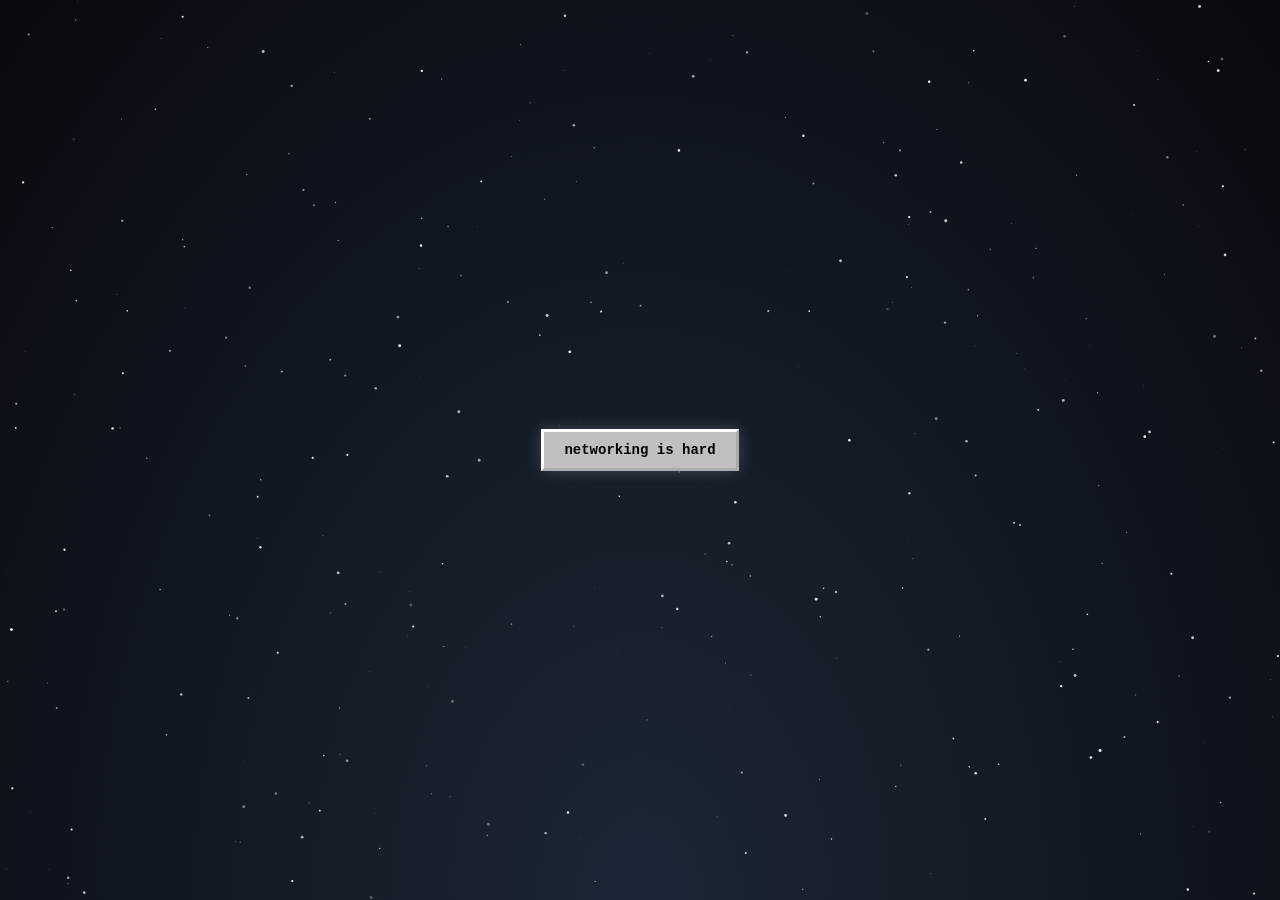
==== commit 95fe15b3: "Added may 26 updated files for final release I hope they like it!!" ====
--- a/index.html
+++ b/index.html
@@ -5,6 +5,11 @@
   <meta charset="UTF-8">
   <title>ISU Networking Simulator</title>
   <link rel="stylesheet" href="style.css">
+
+  <meta property="og:title" content="ISU Networking Simulator">
+  <meta property="og:description" content="A high-stakes social simulator for students at the International Space University.">
+  <meta property="og:image" content="ISUlogo.png">
+  <meta name="viewport" content="width=device-width, initial-scale=1.0">  
 </head>
 <body>
  <!-- Add this line here -->
@@ -14,20 +19,33 @@
   <body>
   <!-- 1. NEW: The Pre-Start Vibe Screen -->
   <div id="screen-pre-start" style="display: flex; justify-content: center; align-items: center; position: fixed; top: 0; left: 0; width: 100%; height: 100%; z-index: 2000; background: transparent;">
-      <button class="btn-90s" onclick="beginAdventure()" style="padding: 10px 20px; font-size: 14px;">networking is hard!!!!!!</button>
+      <button class="btn-90s" onclick="beginAdventure()" style="padding: 10px 20px; font-size: 14px;">networking is hard</button>
   </div>
   <div id="screen-start" class="window">
     <div class="title-bar"><span>Start Screen</span><span>[X]</span></div>
     <div class="content-area" style="text-align: center; justify-content: center;">
+      <!-- ADD THE ONCLICK TO THE IMAGE -->
+      <img src="ISUlogo.png" alt="ISU Logo" class="main-logo" id="secret-logo-trigger" onclick="handleLogoSecret()">
+
+      <!-- ADD THIS HIDDEN LINK BOX -->
+    <div id="secret-link-box" style="display: none; margin-top: 10px; padding: 10px; border: 2px outset var(--isu-light); background: #000;">
+    <p style="color: #fff; font-size: 14px; margin-bottom: 5px;">ooh you found a little secret!</p>
+    
+    <!-- This button opens the local file in a new tab -->
+    <button class="btn-90s" onclick="window.open('networkmap.png', '_blank')" style="color: #000000; width: 100%;">
+        > OPEN DIALOGUE MAP 
+    </button>
+      </div>
       <h1 style="font-size: 50px; margin-bottom:0;">ISU Networking Simulator</h1>
       <p style="font-size: 30px;"><em>Because We Could All Use The Practice</em></p>
       <p style="font-size: 20px;">a game by Ella Buchanan, ISU MSS'26</p>
-      <br>
-      <button class="btn-90s" onclick="showScreen('screen-outfit')" style="padding: 20px 40px;">[ Enter Simulation ]</button>
+      <br>      
+      <button class="btn-90s" onclick="showScreen('screen-outfit')" style="padding: 20px 40px;"> Enter Simulator </button>
        <div style="margin-top: 10px;">
         <button class="btn-90s" onclick="openSettings()" style="display: inline-block; padding: 5px 10px;">Settings</button>
         <button class="btn-90s" onclick="openCredits()" style="display: inline-block; padding: 5px 10px;">Credits</button>
         <button class="btn-90s" onclick="openLeaderboard()" style="display: inline-block; padding: 5px 10px;">Leaderboard</button>
+        <button class="btn-90s" onclick="triggerResult('EarlyExit')" style="display: inline-block; padding: 20px 40px; color: #000000;"> Exit Game </button>
       </div>
     </div>
 </div>
@@ -37,10 +55,10 @@
   <div class="content-area" style="justify-content: center; align-items: center; text-align: center;">
     <h3>Jazz Intensity</h3>
     <input type="range" id="volume-slider" min="0" max="100" value="15" oninput="changeVolume(this.value)" style="width: 300px; cursor: pointer;">
-    <p>Volume: <span id="vol-value">15</span>%</p>
+    <p>percentage of jazz desired: <span id="vol-value">15</span>%</p>
     <br>
     <button class="btn-90s" onclick="closeSettings()">THAT'S GOOD</button>
-    <button class="btn-90s" onclick="toggleHardMode()" style="background: #000; color: #ff0000; border-color: #ff0000;">HARD MODE</button>
+    <button id="btn-hard-mode" class="btn-90s" onclick="toggleHardMode()" style="background: #000; color: #ff0000; border-color: #ff0000;">HARD MODE</button>
   </div>
 </div>
   </div>
@@ -53,14 +71,14 @@
     <div style="background:#fff; color:#000; padding:20px; border:2px inset #808080; flex-grow:1; overflow-y:auto; font-size:18px;">
       <p><b>ISU Networking Simulator</b></p>
       <p>Design & Writing: Ella Buchanan</p>
-      <p>Technical/Writing Assistance: AI Assistant</p>
+      <p>Coding Assistance: Google AI Studio, Claude</p>
       <p>Music: "Space Jazz" (Kevin Macleod)</p>
-      <p>Special thanks to Professor Anwar Sounny-Slitine, for making us do a grueling 3-day AI workshop that was the genesis of this project. </p>
-      <p>Thanks also to Professor Jay Gaillard, who helped it win the class competiton, and convinced me to keep polishing it. </p>
-      <p>Thanks to the real Darius for letting me skip the hard step of breaking the ice and just directly dragging me into conversations he's already having with, like, CEOs and astronauts and scientists. He charms strangers with a freakish ease and does not need the training this simulator provides. 
-      <p>Finally, thanks to the MSS'26 cohort, for their endless love and support and jokes that make me laugh so hard I pee a little. I hope this game is a fraction of proof that I want to forever return the same to you all.</p>
+      <p>Special thanks to Professor Anwar Sounny-Slitine, for making us do a 3-day AI workshop that was the genesis of this project. </p>
+      <p>Thanks also to Professor Jay Gaillard, who convinced me to keep polishing it. </p>
+      <p>Thanks to the real Darius for letting his friends skip the small talk and just directly dragging us into conversations he's already having with, like, CEOs and astronauts and scientists. He charms strangers with a freakish ease and does not need the training this simulator provides. 
+      <p>Finally, thanks to the MSS'26 cohort, for their endless love and support and jokes that make me laugh so hard I pee a little. You're all the best, and I hope you all get every internship you ever ask for.</p>
       <hr>
-      <p style="font-size:14px;">Made while I was supposed to be studying for the Module 3 exams. Sorry, Dr. Wotring and Dr. Goldman....</p>
+      <p style="font-size:10px;">Made while I was supposed to be studying for the Module 3 exams. Sorry, Dr. Wotring and Dr. Goldman...</p>
     </div>
     <br>
     <button class="btn-90s" onclick="closeCredits()" style="align-self: center;">NO NEED TO GET SAPPY</button>
@@ -82,7 +100,6 @@
     <div class="content-area">
       <div class="status-panel">
         <div>SCORE: <span style="position: relative;"><span id="hall-score">0000</span></span></div>
-        <div>STABILITY: NOMINAL</div>
       </div>
       <p><b>PERSONNEL_LOCATED:</b></p>
       <div style="border: 3px inset #808080; background: #fff; flex-grow:1;">
@@ -101,7 +118,6 @@
     <div class="content-area">
       <div class="status-panel">
         <div>SCORE: <span style="position: relative;"><span id="darius-score">0000</span></span></div>
-        <div>STABILITY: NOMINAL</div>
       </div>
       <div id="log-darius" class="log-container"></div>
       <div class="choice-area" id="choices-darius"></div>
@@ -136,6 +152,30 @@
     </div>
   </div>
 
+  <!-- PROXEMICS MINIGAME WINDOW -->
+<div id="window-proxemics" class="window window-popup">
+  <div class="title-bar"><span>PROXEMICS ASSESSMENT</span></div>
+  <div class="content-area" style="display: flex; flex-direction: row; gap: 20px;">
+    
+    <!-- Left Side: The Map (Room) -->
+    <div id="proxemics-room">
+      <div id="proxemics-map-container"></div>
+    </div>
+
+    <!-- Right Side: The Key/Legend -->
+    <div id="proxemics-legend">
+      <h4 style="margin-top:0; color: var(--isu-blue);">KEY</h4>
+      <div class="key-item"><span class="dot gold"></span> Dr. Bennet</div>
+      <div class="key-item"><span class="dot gray"></span> Classmate </div>
+      <div class="key-item"><span class="dot dashed"></span> Possible Entry Point</div>
+      <hr>
+      <p id="proxemics-feedback" style="font-size: 14px; font-weight: bold;"></p>
+       <button id="proxemics-continue-btn" class="btn-90s" style="display:none; width: 100%; margin-top: 20px;" onclick="finishProxemics()"> LET ME KEEP YAPPING PLEASE </button>
+    </div>
+
+  </div>
+</div>
+
   <!-- LEADERBOARD WINDOW -->
   <div id="window-leaderboard" class="window">
     <div class="title-bar"><span>Best and Worst At Networking</span><span onclick="closeLeaderboard()" style="cursor:pointer">[X]</span></div>
@@ -151,9 +191,10 @@
         </div>
       </div>
       <br>
-      <button class="btn-90s" onclick="closeLeaderboard()" style="align-self: center;">OKAY</button>
-    </div>
-  </div>
+      <button class="btn-90s" onclick="closeLeaderboard()" style="align-self: center;">YEAH, YEAH</button>
+    </div>
+  </div>
+  <div id="hard-mode-overlay"></div>
 
   <script src="game.js"></script>
 </body>
--- a/style.css
+++ b/style.css
@@ -29,14 +29,18 @@
 }
 
 .window {
-  width: 1400px;
-  height: 850px;
+  width: 950px;   /* Reduced from 1400px */
+  height: 700px;  /* Reduced from 850px */
   background: var(--retro-gray);
   border: 4px outset var(--retro-border-light);
   display: none;
   flex-direction: column;
   position: absolute;
   box-shadow: 15px 15px 0px rgba(0,0,0,0.7);
+  
+  /* ADD THESE TWO LINES to ensure it never overflows small screens */
+  max-width: 95vw; 
+  max-height: 90vh;
 }
 
 .active { display: flex; z-index: 10; }
@@ -304,4 +308,135 @@
 
 #high-scores-list, #low-scores-list {
     margin-top: 10px;
+}
+/* Make the leaderboard lists slightly roomier for longer lists */
+#high-scores-list, #low-scores-list {
+    padding-right: 10px; /* Space for the scrollbar */
+}
+
+/* Optional: Retro 90s Scrollbar Styling (Chrome/Edge/Safari) */
+#high-scores-list::-webkit-scrollbar, 
+#low-scores-list::-webkit-scrollbar {
+    width: 12px;
+}
+
+#high-scores-list::-webkit-scrollbar-track,
+#low-scores-list::-webkit-scrollbar-track {
+    background: #808080;
+    border: 2px inset #fff;
+}
+
+#high-scores-list::-webkit-scrollbar-thumb,
+#low-scores-list::-webkit-scrollbar-thumb {
+    background: var(--retro-gray);
+    border: 2px outset #fff;
+}
+
+
+
+
+/* Center the popup window */
+.window-popup {
+  top: 50% !important;
+  left: 50% !important;
+  transform: translate(-50%, -50%) !important;
+  width: 800px !important;
+  height: 500px !important;
+  z-index: 3000;
+}
+
+#proxemics-room {
+  flex: 2;
+  background: #000;
+  border: 4px inset var(--retro-border-dark);
+  position: relative;
+  overflow: hidden;
+}
+
+#proxemics-map-container {
+  position: relative;
+  width: 100%;
+  height: 100%;
+}
+
+#proxemics-legend {
+  flex: 1;
+  background: var(--retro-gray);
+  border: 2px inset white;
+  padding: 15px;
+  text-align: left;
+  font-family: sans-serif;
+  color: #000;
+}
+
+.key-item { display: flex; align-items: center; gap: 10px; margin-bottom: 10px; font-size: 14px; font-weight: bold; }
+
+/* Swatches for the key */
+.dot { width: 20px; height: 20px; border-radius: 50%; display: inline-block; border: 1px solid #000; }
+.dot.gold { background: gold; box-shadow: 0 0 5px gold; }
+.dot.gray { background: #808080; }
+.dot.dashed { border: 2px dashed #00ff00; background: rgba(0, 255, 0, 0.1); }
+
+/* Circle Entities */
+.circle-ent {
+  position: absolute;
+  width: 45px;
+  height: 45px;
+  border-radius: 50%;
+  transform: translate(-50%, -50%);
+  border: 2px solid white;
+}
+
+.npc-static { background: #808080; }
+.bennet-static { background: gold; box-shadow: 0 0 15px gold; }
+
+.player-slot {
+  background: rgba(0, 255, 0, 0.1);
+  border: 2px dashed #00ff00;
+  cursor: pointer;
+  transition: 0.2s;
+}
+.player-slot:hover { background: rgba(0, 255, 0, 0.5); transform: translate(-50%, -50%) scale(1.1); }
+.player-slot {
+    cursor: pointer;
+    z-index: 10; /* Ensure slots are on top of gray NPCs */
+}
+
+/* Add a simple 'active' state for the click */
+.player-slot:active {
+    background: rgba(0, 255, 0, 0.8);
+    border-style: solid;
+}
+
+/* Style for the logo on the start screen */
+.main-logo {
+    max-width: 250px;   /* Adjust this number to make the logo bigger or smaller */
+    height: auto;       /* Keeps the proportions correct */
+    margin: 0 auto;     /* Centers it */
+    display: block;
+    image-rendering: pixelated; /* Optional: gives it a sharper, retro feel if it's a small image */
+}
+
+.main-logo {
+    max-width: 250px;
+    height: auto;
+    margin: 0 auto;
+    display: block;
+    /* Optional: Retro 90s border effect */
+    border: 2px inset #808080; 
+    background: #fff; /* Good if the logo has a transparent background */
+    padding: 5px;
+}
+
+#secret-link-box a {
+    animation: blink-animation 1.5s steps(2, start) infinite;
+}
+
+@keyframes blink-animation {
+    to { visibility: hidden; }
+}
+
+#secret-link-box a:hover {
+    color: #fff;
+    background: var(--isu-light);
 }
